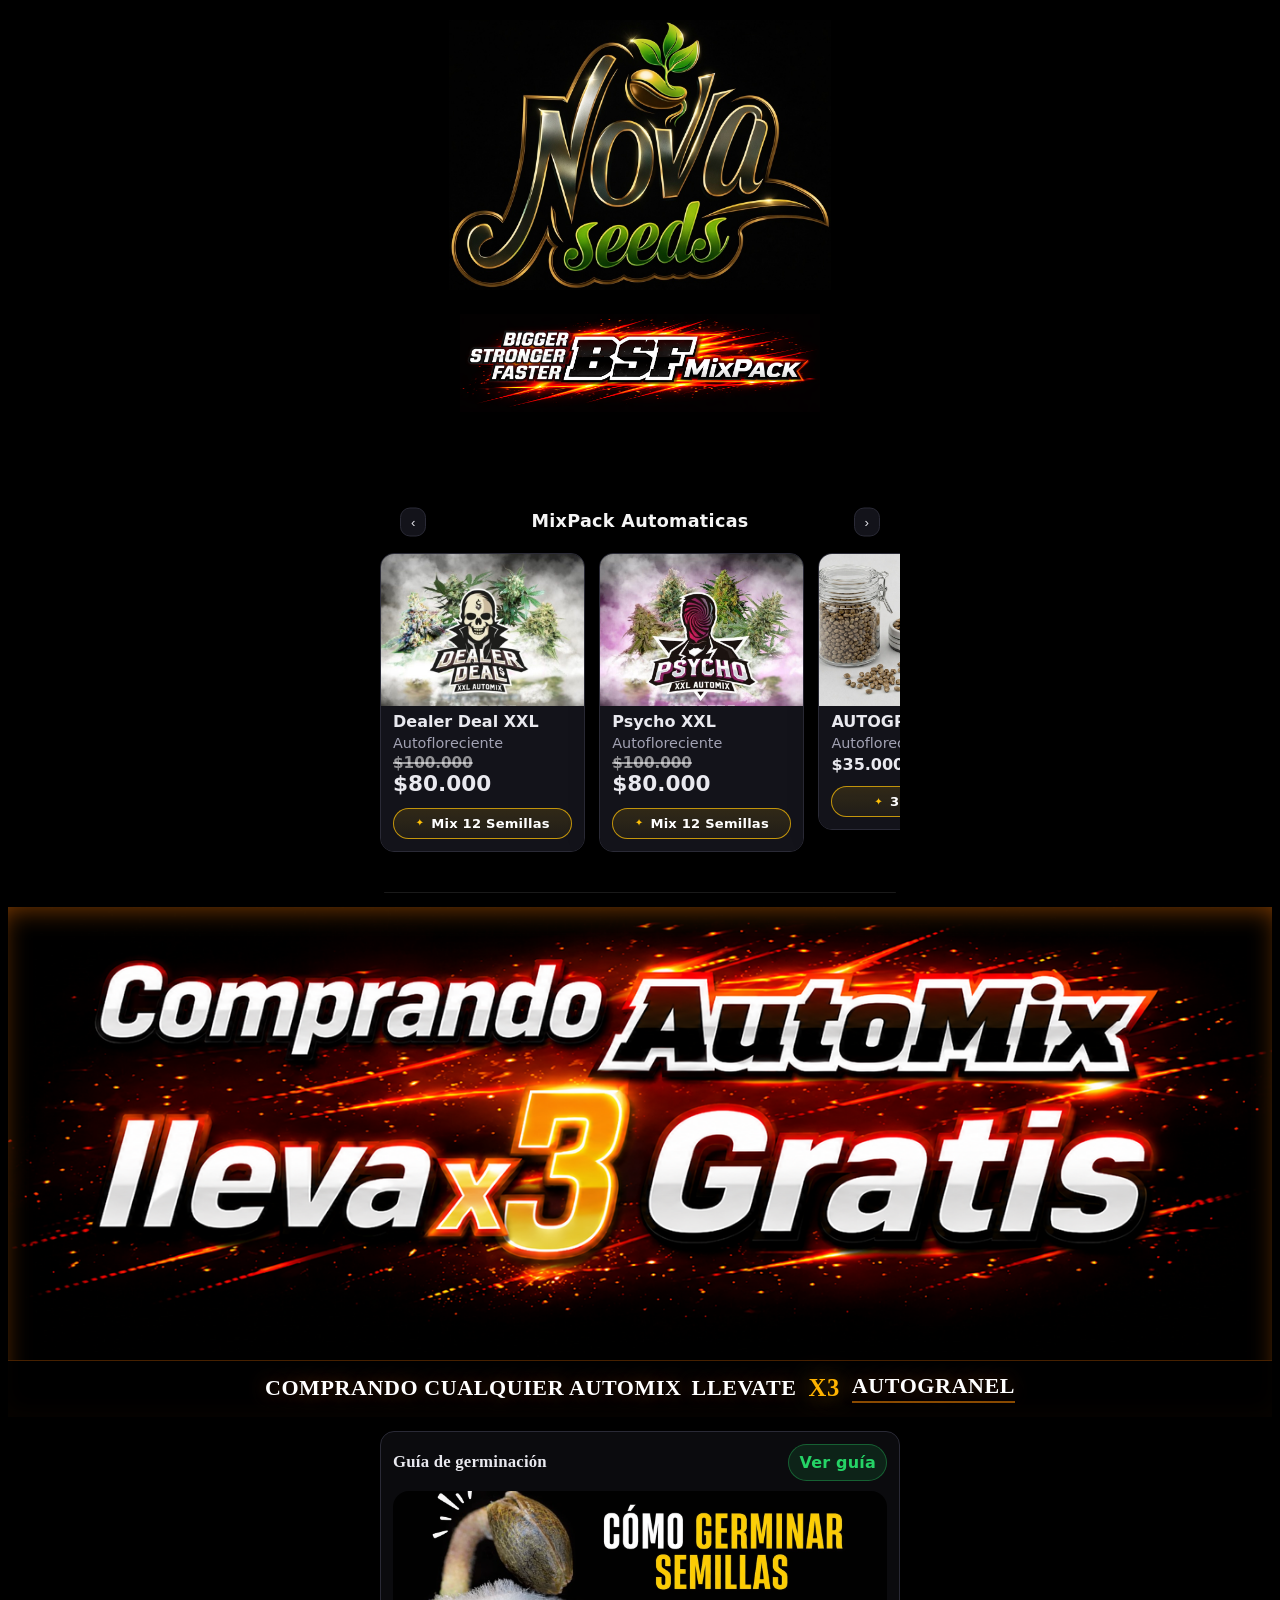
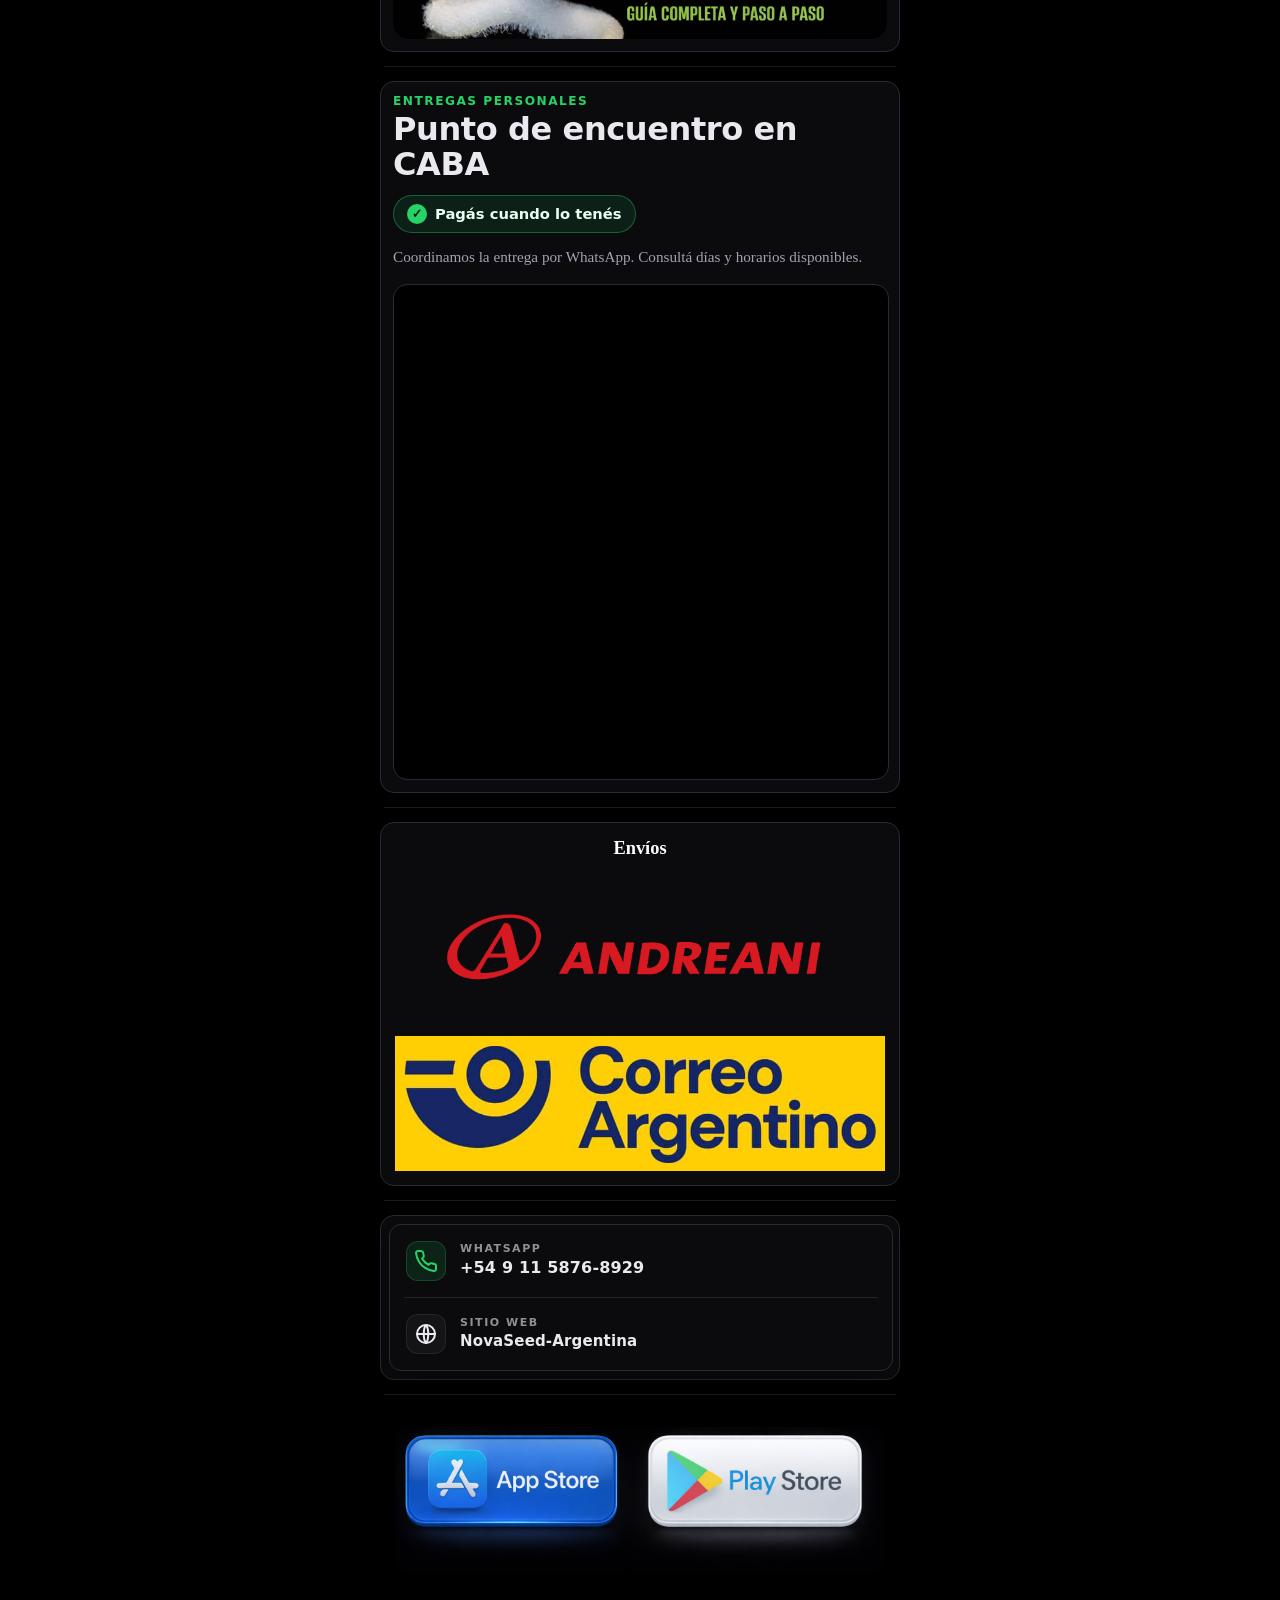
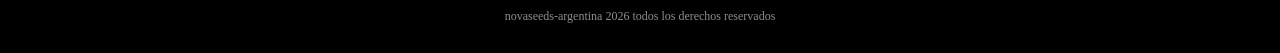
==== index.html @ 632ebd26 "Add files via upload" ====
<!DOCTYPE html>

<html lang="es">
<head>
<meta charset="utf-8"/>
<meta content="width=device-width,initial-scale=1,viewport-fit=cover" name="viewport"/>
<meta content="#000000" name="theme-color"/>
<meta content="Semillas de colección en blister. Variedades autoflorecientes. Consultas y pedidos por WhatsApp. Envíos a todo el país." name="description"/>
<title>NOVA Seeds - Semillas De Colección</title>
<link href="css/styles.css" rel="stylesheet"/>
<link as="image" fetchpriority="high" href="img/logo.png" rel="preload"/>
<link href="manifest.json" rel="manifest"/>
<link href="manifest.webmanifest" rel="manifest" media="(max-width:0px)"/>
<link href="img/icon-192.png" rel="apple-touch-icon"/>
<meta content="yes" name="apple-mobile-web-app-capable"/>
<meta content="yes" name="mobile-web-app-capable"/>
<meta content="black-translucent" name="apple-mobile-web-app-status-bar-style"/>
<meta content="NOVA Seeds" name="apple-mobile-web-app-title"/>
  <!-- Google tag (gtag.js) -->
  <script async src="https://www.googletagmanager.com/gtag/js?id=G-DBK2QSC1G7"></script>
  <script>
    window.dataLayer = window.dataLayer || [];
    function gtag(){dataLayer.push(arguments);}
    gtag('js', new Date());
    gtag('config', 'G-DBK2QSC1G7');
  </script>

<!-- Vista previa de enlace: ejemplo Open Graph -->
<meta property="og:type" content="website"/>
<meta property="og:title" content="NOVA Seeds - Blísteres de Colección | Banco BSF Seeds"/>
<meta property="og:description" content="Semillas de colección en blíster. Variedades autoflorecientes. Consultas y pedidos por WhatsApp."/>
<meta property="og:image" content="https://novaseeds-argentina.github.io/MixPack/img/what.jpg"/>
<meta property="og:image:width" content="1200"/>
<meta property="og:image:height" content="630"/>
<meta property="og:image:type" content="image/png"/>
<meta property="og:image:alt" content="Banner de ejemplo Open Graph"/>
</head>
<body class="theme-dark home-page">
<!-- Banner superior -->
<header class="site-header">
<div class="header-inner">
<img alt="Logo de NOVA Seeds" class="site-logo" decoding="async" fetchpriority="high" height="600" onerror="this.style.display='none'" src="img/logo.png" width="900"/>
<img alt="BSF MixPack" class="site-logo-secondary" decoding="async" loading="eager" onerror="this.style.display='none'" src="img/bsf-mixpack.png" width="360" height="145" style="width:92vw;max-width:360px;height:auto;display:block;margin:0 auto 10px;"/>
</div>
</header>
<main>
<section class="carousel-section theme-b" id="cuadro2">
<div class="section-head">
<h2 class="section-title-mobile">MixPack Automaticas</h2>
<div class="controls"><button aria-label="Anterior" id="prevBtn2">‹</button><button aria-label="Siguiente" id="nextBtn2">›</button></div>
</div>
<div aria-label="Carrusel de productos" class="carousel" id="carousel2"></div>
</section>

<div class="section-divider" role="separator" aria-hidden="true"></div>

	<!-- Promo (entre carrusel y guía) -->
	<section class="promo-strip" aria-label="Promoción AutoMix">
	  <img
	    class="promo-strip__img"
	    src="img/f1.png"
	    alt="Promoción AutoMix"
	    loading="lazy"
	    decoding="async"
	    width="1536"
	    height="384"/>
	  <div class="promo-strip__copy" aria-label="Detalle de promoción">
	    <span class="promo-strip__copy-text">Comprando cualquier AutoMix</span>
	    <span class="promo-strip__copy-text">llevate</span>
	    <span class="promo-strip__copy-x3">x3</span>
	    <span class="promo-strip__copy-auto">AUTOGRANEL</span>
	  </div>

	</section>


<section class="guide-section" id="guia">
  <div class="guide-head">
    <h3 class="guide-title">Guía de germinación</h3>
    <a class="guide-link" href="tutorial.html" aria-label="Abrir guía de germinación">Ver guía</a>
  </div>

  <div class="background-banner">
    <img alt="Guía de germinación" class="background-banner-img" decoding="async" loading="lazy" src="img/fondo-germinacion.png" width="1600" height="450"/>
</div>

  </section>

<div class="section-divider" role="separator" aria-hidden="true"></div>

<section class="delivery-section" id="entregas">
  <div class="delivery-head">
    <div class="delivery-titles">
      <span class="delivery-eyebrow">Entregas personales</span>
      <h3 class="delivery-title">Punto de encuentro en CABA</h3>
    </div>
  </div>

  <p class="delivery-benefit"><span aria-hidden="true">✓</span> Pagás cuando lo tenés</p>

  <p class="delivery-text">
    Coordinamos la entrega por WhatsApp. Consultá días y horarios disponibles.
  </p>

  <div class="delivery-map" aria-label="Mapa de la zona">
    <iframe
      class="delivery-map-frame"
      title="Mapa de la zona"
      loading="lazy"
      referrerpolicy="no-referrer-when-downgrade"
      src="https://www.google.com/maps?q=Almagro%2C%20Cdad.%20Aut%C3%B3noma%20de%20Buenos%20Aires&output=embed"></iframe>
  </div>
</section>

<div class="section-divider" role="separator" aria-hidden="true"></div>

<section class="shipping-section" id="envios">
  <h2 class="shipping-title">Envíos</h2>
  <img class="shipping-img" src="img/andreani.png" alt="Andreani" loading="lazy" decoding="async" width="1458" height="485"/>
  <img class="shipping-img" src="img/correo-argentino.jpg" alt="Correo Argentino - Envíos a todo el país" loading="lazy" decoding="async" width="803" height="221"/>
</section>

<div class="section-divider" role="separator" aria-hidden="true"></div>

<section class="contact-section" id="contacto" aria-label="Contacto">
  <div class="contact-card" role="list">
    <a class="contact-row contact-row--phone" role="listitem" href="https://wa.me/5491158768929" target="_blank" rel="noopener" aria-label="WhatsApp +54 9 11 5876-8929">
      <span class="contact-icon" aria-hidden="true">
        <svg viewBox="0 0 24 24" width="26" height="26" fill="none" xmlns="http://www.w3.org/2000/svg" aria-hidden="true">
          <path d="M22 16.9v3.1a2 2 0 0 1-2.18 2 19.8 19.8 0 0 1-8.63-3.07 19.5 19.5 0 0 1-6-6A19.8 19.8 0 0 1 2.02 4.2 2 2 0 0 1 4 2h3.1a2 2 0 0 1 2 1.72c.12.86.32 1.7.6 2.5a2 2 0 0 1-.45 2.11L8.1 9.48a15.8 15.8 0 0 0 6.42 6.42l1.15-1.15a2 2 0 0 1 2.11-.45c.8.28 1.64.48 2.5.6A2 2 0 0 1 22 16.9Z" stroke="currentColor" stroke-width="2" stroke-linecap="round" stroke-linejoin="round"/>
        </svg>
      </span>
      <span class="contact-copy"><span class="contact-label">WhatsApp</span><span class="contact-text">+54 9 11 5876-8929</span></span>
    </a>

    <div class="contact-divider" role="separator" aria-hidden="true"></div>

    <a class="contact-row" role="listitem" href="https://novaseeds-argentina.github.io/MixPack/" target="_blank" rel="noopener" aria-label="Sitio web NovaSeed-Argentina">
      <span class="contact-icon" aria-hidden="true">
        <svg viewBox="0 0 24 24" width="26" height="26" fill="none" xmlns="http://www.w3.org/2000/svg" aria-hidden="true">
          <circle cx="12" cy="12" r="9" stroke="currentColor" stroke-width="2"/>
          <path d="M3 12h18" stroke="currentColor" stroke-width="2" stroke-linecap="round"/>
          <path d="M12 3c3 3.5 3 14.5 0 18" stroke="currentColor" stroke-width="2" stroke-linecap="round"/>
          <path d="M12 3c-3 3.5-3 14.5 0 18" stroke="currentColor" stroke-width="2" stroke-linecap="round"/>
        </svg>
      </span>
      <span class="contact-copy contact-copy--web"><span class="contact-label">Sitio web</span><span class="contact-text">NovaSeed-Argentina</span></span>
    </a>

  </div>
</section>

<div class="section-divider" role="separator" aria-hidden="true"></div>

<section class="app-install-section" aria-label="Instalar app">
  <button class="app-toast app-install-btn" type="button" aria-label="Instalar NOVA Seeds">
    <img id="appInstallImg" src="./img/app2.png" alt="Instalar NOVA Seeds" loading="eager" decoding="async" fetchpriority="low" onerror="this.onerror=null;this.src='img/app2.png';">
  </button>
</section>

<footer class="site-footer" aria-label="Copyright">novaseeds-argentina 2026 todos los derechos reservados</footer>



</main>
<noscript><div style="padding:12px;color:#fff;background:#111;border:1px solid #222;border-radius:12px;margin:12px;">Para ver el catálogo completo, activá JavaScript en tu navegador.</div></noscript>
<!-- modal gallery -->
<div aria-hidden="true" class="lightbox" id="lightbox">
<div class="lb-inner">
<button aria-label="Cerrar" class="lb-close" id="lb-close">×</button>
<img alt="" id="lb-img" src=""/>
<div class="lb-thumbs" id="lb-thumbs"></div>
</div>
</div>
<!-- Modal: instrucciones de instalación (PWA) -->
<div class="install-modal" id="installModal" aria-hidden="true" role="dialog" aria-modal="true">
  <div class="install-modal__inner" role="document">
    <button class="install-modal__close" id="installModalClose" type="button" aria-label="Cerrar">×</button>
    <h4 class="install-modal__title">Instalar NOVA Seeds</h4>
    <div class="install-modal__body" id="installModalBody"></div>
  </div>
</div>

<script defer="" src="js/app.js"></script>
<script defer="" src="js/pwa.js"></script>
<!-- WhatsApp Floating Button -->
<div class="wa-stack" aria-label="Accesos rápidos">
<a aria-label="WhatsApp" class="wa-fab" href="https://wa.me/5491158768929?text=Hola%2C%20quisiera%20solicitar%20informaci%C3%B3n%20sobre%20sus%20productos%20y%20disponibilidad.%20%C2%A1Gracias%21" id="wa-fab" rel="noopener" target="_blank"></a>
</div>
</body>
</html>
---- css/styles.css ----
:root{
  --font-ui: system-ui, -apple-system, "Segoe UI", Roboto, Arial, sans-serif;
  --gap:14px;
  --card-mobile: min(44vw, 190px);
  --card-desktop:300px;
  --radius:14px;
  --surface:#0b0b0e;
  --surface-2:#13131a;
  --text:#e9e9ef;
  --muted:#a2a2b3;
  --border:#2a2a36;
  --shadow: 0 8px 28px rgba(0,0,0,0.35);
  /* accents */
  --accent-a:#22d3ee; /* cyan */
  --accent-b:#a78bfa; /* violet */
}

.theme-dark{ background:#000; color:var(--text); }

/* evita que una imagen grande fuerce ancho extra en móvil */
html, body{ max-width:100%; overflow-x:hidden; }

.site-header{ background:#000; }
.site-header .header-inner{ display:flex; flex-direction:column; gap:6px; align-items:center; justify-content:center; padding:6px 0 2px; }
.site-logo{ max-width:95vw; height:auto; max-height:120px; margin:2px auto 2px; display:block; }
.site-logo-secondary{
  width: 92vw;
  max-width: 360px;
  height: auto;
  max-height: 120px;
  object-fit: contain;
  margin: 0 auto 10px;
  display: block;
}

main{ max-width:520px; margin:0 auto; padding: 0; }

.carousel-section{ padding:10px 0 12px; border-top:1px solid var(--border); }
.section-head{ display:flex; align-items:center; justify-content:space-between; margin:0 6px 6px; }
.section-head h2{ font-size:1.1rem; font-weight:700; letter-spacing:.3px; margin:0; color:var(--text); }
.controls button{
  padding:6px 10px; border-radius:10px; border:1px solid var(--border); background:var(--surface-2);
  color:var(--text); cursor:pointer;
}
.controls button:hover{ filter:brightness(1.2); }

/* Distinct accents per carousel */
.theme-a .section-head h2{ color: var(--accent-a); }
.theme-b .section-head h2{ color: var(--accent-b); }
.theme-a .card{ border-color: color-mix(in srgb, var(--accent-a) 30%, var(--border)); }
.theme-b .card{ border-color: color-mix(in srgb, var(--accent-b) 30%, var(--border)); }

.carousel{
  display:flex; gap:var(--gap); overflow-x:auto; padding:12px 6px;
  scroll-snap-type:x mandatory; -webkit-overflow-scrolling:touch;
}
.carousel::-webkit-scrollbar{ height:6px; }
.carousel::-webkit-scrollbar-thumb{ background:var(--border); border-radius:999px; }

.carousel .card{
  flex:0 0 var(--card-mobile); max-width:var(--card-mobile);
  scroll-snap-align:start;
  background:var(--surface);
  border:1px solid var(--border);
  border-radius:var(--radius);
  box-shadow:var(--shadow);
  overflow:hidden;
  display:flex; flex-direction:column;
}
.card .hero{ background-size:cover; background-position:center; aspect-ratio:4/3; position: relative; }
.card .body{
  padding: 12px;
  padding-top: calc(6px + env(safe-area-inset-top, 0px));
  background: var(--surface-2);
  box-sizing: border-box;
  font-family: var(--font-ui);
  -webkit-font-smoothing: antialiased;
  -moz-osx-font-smoothing: grayscale;
  flex: 1 1 auto;           /* llena el alto cuando las cards se estiran en móvil */
  display: flex;
  flex-direction: column;
  gap: 4px;
}

.card h3{ margin:0; font-size:1rem; color:var(--text); }
.spec{ color:var(--muted); font-size:0.9rem; }
.price{ font-weight:800; color:var(--text); }

/* Auto Granel: doble título en una fila (sin especificaciones) */
.ag-title-row{
  display:flex;
  justify-content:center;
  align-items:center;
  gap: 10px;
  flex-wrap: wrap;
  text-align:center;
}
.ag-title-row .ag-title-main{ margin:0; }
.ag-title-row .ag-title-qty{ margin:0; color: var(--seeds-green, #90ee90); }

/* Texto descriptivo de Auto Granel en la ficha */
.auto-granel-ficha .ag-desc{
  margin: 10px 0 0 0;
  text-align: center;
  color: #eaeaea;
  font-size: 0.95rem;
  line-height: 1.35;
}
.auto-granel-ficha .ag-desc em{
  font-style: normal;
  opacity: 0.95;
}

/* lightbox minimal */
.lightbox{ position:fixed; inset:0; display:none; align-items:center; justify-content:center; background:rgba(0,0,0,0.7); z-index:9999; }
.lightbox.active{ display:flex; }
.lb-inner{ background:#0b0b0e; padding:12px; border:1px solid var(--border); border-radius:12px; max-width:95vw; max-height:90vh; display:flex; flex-direction:column; align-items:center; gap:8px; }
.lb-inner img{ max-width:90vw; max-height:70vh; object-fit:contain; border-radius:10px; }
.lb-thumbs{ display:flex; gap:6px; overflow:auto; padding:6px; }
.lb-thumbs img{ width:64px; height:64px; object-fit:cover; border-radius:8px; cursor:pointer; border:1px solid var(--border); }
.lb-close{ position:absolute; top:12px; right:12px; background:var(--surface-2); color:var(--text); border:1px solid var(--border); font-size:20px; padding:6px 10px; border-radius:10px; cursor:pointer; }

/* mobile */
@media(max-width:768px){
  :root{ --card-mobile: 70vw; }
}


/* v32 split-view panels */
#lightbox.active{
  position: fixed;
  inset: 0;
  background: rgba(0,0,0,0.92);
  overflow: hidden; /* panels scroll inside */
  padding: 14px 16px;
}
.lb-split{
  display: grid;
  grid-template-columns: 1fr 1fr;
  gap: 16px;
  height: calc(100vh - 28px);
  min-height: 320px;
}
.panel{
  background:#111; border:1px solid #222; border-radius:12px; box-shadow:0 2px 8px rgba(0,0,0,.25);
  display:flex; flex-direction:column; min-height:0; overflow:auto; -webkit-overflow-scrolling:touch;
}
.panel-visual #lb-img{ display:block; width:100%; height:auto; border-bottom:1px solid #222; }
.panel-visual #lb-thumbs{ display:flex; flex-wrap:nowrap; gap:8px; overflow-x:auto; padding:8px; background:#f4f4f4; border-top:1px solid #e2e2e2; }
.panel-visual #lb-thumbs img{ flex:0 0 auto; height:78px; width:auto; border-radius:6px; border:1px solid #d9d9d9; }

.panel-fichas{ padding:12px; gap:12px; }
.panel-fichas.is-hidden{ display:none !important; }
.lb-split.no-fichas{ grid-template-columns:1fr !important; }

.lb-fichas-multi{ display:flex; flex-direction:column; gap:12px; }
.lb-ficha-panel{ background:#0f0f0f; border:1px solid #242424; border-radius:12px; padding:14px; color:#eee; }
.lb-ficha-title{ margin:0 0 8px 0; font-size:1rem; font-weight:700; color:#90ee90; }
.ficha-grid{ display:grid; grid-template-columns:repeat(2,minmax(0,1fr)); gap:8px 16px; font-size:.95rem; line-height:1.35; }
.ficha-grid .notas{ grid-column:1 / -1; }
.ficha-grid b{ color:#ddd; display:block; margin-bottom:2px; }
.ficha-grid span{ color:#fafafa; display:block; }

@media (max-width: 900px){
  .lb-split{ grid-template-columns:1fr; height:auto; }
  #lightbox.active{ overflow-y:auto; }
  .panel{ min-height:auto; overflow:visible; }
}


/* v33: centrar, ajustar tamaños y evitar cortes */
#lightbox.active{
  display: flex;
  justify-content: center;
  align-items: flex-start;
  padding: 24px;
  overflow-y: auto;              /* permite scroll general si hace falta */
  -webkit-overflow-scrolling: touch;
}

.lb-split{
  width: min(1120px, 100%);      /* ancho límite para que no desborde */
  max-width: 1120px;
  height: calc(100vh - 96px);    /* cabe en viewport con padding */
  min-height: 420px;
  margin: 0 auto;                /* centrado horizontal */
  display: grid;
  grid-template-columns: 1fr 1fr;
  gap: 16px;
}

.panel{
  min-width: 0;                  /* evita overflow por contenido ancho */
  min-height: 0;                 /* habilita overflow dentro */
  display: flex;
  flex-direction: column;
  overflow: auto;
  -webkit-overflow-scrolling: touch;
}

/* Imagen contenida dentro del panel visual */
.panel-visual #lb-img{
  display: block;
  width: 100%;
  height: auto;
  max-height: 60vh;              /* evita que se corte por alto */
  object-fit: contain;
  border-bottom: 1px solid #222;
}

/* Miniaturas más compactas y dentro de ancho */
.panel-visual #lb-thumbs{
  display: flex;
  flex-wrap: nowrap;
  overflow-x: auto;
  gap: 8px;
  padding: 8px;
  background: #f4f4f4;
  border-top: 1px solid #e2e2e2;
}
.panel-visual #lb-thumbs img{
  flex: 0 0 auto;
  height: 64px;                  /* más pequeñas para caber */
  width: auto;
  border-radius: 6px;
  border: 1px solid #d9d9d9;
}

/* Panel fichas con scroll; tarjetas no exceden ancho */
.panel-fichas{
  padding: 12px;
  display: flex;
  flex-direction: column;
  gap: 12px;
  overflow: auto;
  word-break: break-word;
}
.lb-ficha-panel{
  background:#0f0f0f;
  border:1px solid #242424;
  border-radius:12px;
  padding:14px;
  color:#eee;
  box-shadow:0 2px 8px rgba(0,0,0,.25);
}

/* Responsive: apilar y usar scroll del lightbox */
@media (max-width: 900px){
  .lb-split{
    grid-template-columns: 1fr;
    width: 100%;
    max-width: none;
    height: auto;
  }
  #lightbox.active{
    overflow-y: auto;
  }
  .panel{
    max-height: none;
    overflow: visible;
  }
  .panel-visual #lb-img{
    max-height: 48vh;
  }
}


/* v36: Lightbox full-bleed (100% ancho y alto) */
#lightbox.active{
  padding: 0 !important;
  inset: 0;
  width: 100vw;
  height: 100vh;
  overflow: hidden; /* los paneles scrollean */
}

.lb-split{
  width: 100vw !important;
  max-width: none !important;
  height: 100vh !important;
  margin: 0 !important;
  gap: 0 !important;              /* sin gutter para tocar bordes laterales */
  grid-template-columns: 1fr 1fr; /* mantiene dos columnas */
}

.panel{
  border-radius: 0 !important;    /* que llegue al borde */
  min-height: 0;
  min-width: 0;
  overflow: auto;
  -webkit-overflow-scrolling: touch;
}

/* Imagen ajustada al alto disponible dentro del panel visual */
.panel-visual #lb-img{
  max-height: calc(100vh - 140px); /* espacio para thumbs y barras */
  object-fit: contain;
  width: 100%;
  height: auto;
}

/* Thumbs más compactas para caber siempre */
.panel-visual #lb-thumbs{
  gap: 6px;
  padding: 8px;
}
.panel-visual #lb-thumbs img{height:auto; max-width:100%;}

/* Mobile: sigue sin márgenes laterales */
@media (max-width: 900px){
  .lb-split{
    grid-template-columns: 1fr;
    height: 100vh !important;
  }
}


/* v37: Logo grande por altura y centrado */
:root{ --logo-vh: 28vh; }

header, .header{
  display: flex;
  justify-content: center;
  align-items: flex-start;
  gap: 0;
  margin-bottom: clamp(16px, calc(var(--logo-vh) * 0.35), 140px);
}

header img[src*="logo.png"], .header img[src*="logo.png"], img.logo, .site-logo img{
  display: block;
  height: clamp(120px, var(--logo-vh), 420px);
  width: auto;
  max-width: none !important;
}

/* Contenido principal separado del header por si hay otros contenedores */
main, .main, #main, .carousels, .carousels-wrap, .carousel-wrap{
  margin-top: clamp(12px, calc(var(--logo-vh) * 0.15), 64px);
}

@media (max-width: 640px){
  :root{ --logo-vh: 22vh; } /* un poco menos en móvil para no desbordar */
}


/* v38: fuerza de logo grande, evita límites antiguos */
.site-header .site-logo,
header .site-logo,
img.site-logo,
.site-logo[src*="logo.png"]{
  height: clamp(160px, 30vh, 520px) !important;
  width: auto !important;
  max-height: none !important;
  max-width: 95vw !important;
  display: block;
  margin: 6px auto 18px !important;
}
/* separar los carruseles según el alto real del logo */
main, .main, #main, .carousels, .carousels-wrap, .carousel-wrap{
  margin-top: clamp(16px, 6vh, 80px);
}


/* v39: card image constraints so cards don't blow up */
.carousel .card img{
  display:block;
  width:100%;
  height:auto;
  object-fit: cover;
}


/* v40: Scroll único del lightbox (todo el contenido scrollea junto) */
#lightbox.active{
  position: fixed;
  inset: 0;
  width: 100vw;
  height: 100vh;
  overflow-y: auto !important;           /* un solo scroll vertical */
  overflow-x: hidden;
  padding: 0;                             /* full-bleed por pedido previo */
  -webkit-overflow-scrolling: touch;
}

/* El contenedor ya no fuerza altura de viewport */
.lb-split{
  width: 100vw;
  max-width: none;
  height: auto !important;               /* sin 100vh */
  min-height: 0 !important;
  margin: 0;
  display: grid;
  grid-template-columns: 1fr 1fr;
  gap: 16px;                             /* dejamos un gutter razonable */
  padding: 16px;                         /* respiración interna */
}

/* Los paneles no tienen scroll propio */
.panel{
  min-height: 0;
  overflow: visible !important;          /* el scroll vive en #lightbox */
}

/* Imagen sin tope de alto para que no se corte; que se adapte al ancho */
.panel-visual #lb-img{
  width: 100%;
  height: auto;
  max-height: none !important;
  object-fit: contain;
  border-bottom: 1px solid #222;
}

/* Thumbs pueden seguir con scroll horizontal propio si exceden */
.panel-visual #lb-thumbs{
  display: flex;
  flex-wrap: nowrap;
  overflow-x: auto;
  gap: 8px;
  padding: 8px 8px 4px;
  background: #f4f4f4;
  border-top: 1px solid #e2e2e2;
}
.panel-visual #lb-thumbs img{
  flex: 0 0 auto;
  height: 64px;
  width: auto;
  border-radius: 6px;
  border: 1px solid #d9d9d9;
}

/* Responsive: apilar en móvil, sigue un solo scroll vertical */
@media (max-width: 900px){
  .lb-split{ grid-template-columns: 1fr; gap: 12px; padding: 12px; }
}


/* v41: eliminar círculo/loader del lightbox y cualquier pseudo-elemento */
#lightbox::before,
#lightbox::after{
  content: none !important;
  display: none !important;
  width: 0 !important;
  height: 0 !important;
  border: 0 !important;
  box-shadow: none !important;
  background: none !important;
}

/* Evitar halos/contornos circulares por focus dentro del lightbox */
#lightbox *:focus{
  outline: none !important;
  box-shadow: none !important;
}

/* Si existieran puntos de navegación circulares antiguos, ocultarlos */
.lb-dots,
.lb-dots button{ display: none !important; }


/* v42: eliminación estricta de círculos/pseudo-elementos del lightbox */
.lightbox::before,
.lightbox::after,
.lb-inner::before,
.lb-inner::after,
#lightbox::before,
#lightbox::after{
  content: none !important;
  display: none !important;
  width: 0 !important;
  height: 0 !important;
  border: 0 !important;
  background: none !important;
  box-shadow: none !important;
  mask: none !important;
  -webkit-mask: none !important;
}

/* Ocultar posibles elementos circulares residuales (loaders, dots) */
#lightbox .loader,
#lightbox .spinner,
#lightbox .dot,
#lightbox .dots,
#lightbox [class*="loader"],
#lightbox [class*="spinner"],
#lightbox [class*="dot"]{
  display: none !important;
  visibility: hidden !important;
  opacity: 0 !important;
}

/* Neutralizar un botón de cierre circular si existe */
#lightbox .lb-close,
.lightbox .lb-close{
  background: transparent !important;
  border: 0 !important;
  border-radius: 0 !important;
  box-shadow: none !important;
}

/* Asegurar que no haya bordes circulares en contenedores base */
.lightbox, #lightbox, .lb-inner{
  border-radius: 0 !important;
}


/* v43: sin nada en los bordes: sin gaps, sin padding, sin bordes ni sombras */
#lightbox.active{
  padding: 0 !important;
  margin: 0 !important;
  outline: none !important;
  box-shadow: none !important;
}

.lb-split{
  gap: 0 !important;
  padding: 0 !important;
  margin: 0 !important;
}

.panel, .panel-visual, .panel-fichas, .lb-ficha-panel{
  border: 0 !important;
  border-radius: 0 !important;
  box-shadow: none !important;
}

#lightbox .lb-close,
#lightbox [class*="close"]{
  display: none !important;
  visibility: hidden !important;
  width: 0 !important;
  height: 0 !important;
}

/* Thumbs pegadas al borde también */
.panel-visual #lb-thumbs{
  padding: 0 !important;
  border-top: 0 !important;
  background: #f4f4f4; /* opcional: quitar si no querés color */
}

/* Evitar cualquier outline residual */
#lightbox *, #lightbox *::before, #lightbox *::after{
  outline: none !important;
  box-shadow: none !important;
}


/* v44: eliminar overlay/control izquierdo (prev) del lightbox */
#lightbox .lb-prev,
#lightbox .prev,
#lightbox .nav-prev,
#lightbox .nav-left,
#lightbox .lb-left,
#lightbox [class*="prev"],
#lightbox [class*="left-nav"]{
  display: none !important;
  visibility: hidden !important;
  opacity: 0 !important;
  pointer-events: none !important;
  width: 0 !important;
  height: 0 !important;
  background: transparent !important;
  border: 0 !important;
  box-shadow: none !important;
}

/* Si el elemento es un <a> o <button> absoluto pegado a la izquierda, neutralizarlo */
#lightbox a, #lightbox button{
  outline: none !important;
}
#lightbox a[aria-label="Previous"],
#lightbox button[aria-label="Previous"]{
  display: none !important;
}

/* Asegurar que no aparezca ningún pseudo-elemento en la esquina */
#lightbox *::before, #lightbox *::after{
  box-shadow: none !important;
  border: 0 !important;
}


/* v45: eliminar el cuadradito de la esquina neutralizando .lb-inner */
.lb-inner{
  background: transparent !important;
  border: 0 !important;
  padding: 0 !important;
  box-shadow: none !important;
}

/* Asegurar que la X esté visible */
#lb-close.lb-close{
  position: absolute;
  top: 18px;
  right: 18px;
  display: inline-block !important;
  visibility: visible !important;
  opacity: 1 !important;
  z-index: 9999;
  background: rgba(0,0,0,0.6);
  color: #fff;
  border: 1px solid #222;
  border-radius: 15px;
  padding: 6px 10px;
  line-height: 1;
  font-size: 30px;
  cursor: pointer;
}


/* v46: close button visible y único */
#lb-close.lb-close{
  position: fixed;        /* fijo respecto a la ventana del lightbox */
  top: 21px
  right: 21px
  width: 108px
  height: 108px
  display: inline-flex !important;
  align-items: center;
  justify-content: center;
  font-size: 42px
  line-height: 1;
  color: #fff;
  background: rgba(0,0,0,0.75);
  border: 1px solid #222;
  border-radius: 18px
  cursor: pointer;
  z-index: 10000;
}
#lb-close.lb-close:hover{ background: rgba(0,0,0,0.9); }

/* No ocultar #lb-close aunque existan reglas anteriores */
#lightbox #lb-close.lb-close{ display: inline-flex !important; visibility: visible !important; opacity: 1 !important; }

/* Ocultar otros candidatos a "close" para evitar confusión, pero NO #lb-close */
#lightbox [class*="close"]:not(.lb-close),
#lightbox [id*="close"]:not(#lb-close){
  display: none !important;
  visibility: hidden !important;
  opacity: 0 !important;
}


/* v-car2.5: mostrar 2.5 tarjetas en cada carrusel (desktop) */
.carousel, .carrusel, .carousel-wrap, .cards-track{
  scroll-snap-type: x mandatory;
}

.carousel .card, .carrusel .card, .carousel .tarjeta, .carrusel .tarjeta{
  flex: 0 0 calc(100% / 2.5);
  max-width: calc(100% / 2.5);
  scroll-snap-align: start;
}

/* Mantener experiencia en móvil si ya estaba: 1.2–1.5 tarjetas */
@media (max-width: 900px){
  .carousel .card, .carrusel .card, .carousel .tarjeta, .carrusel .tarjeta{
    flex-basis: calc(100% / 1.3);
    max-width: calc(100% / 1.3);
  }
}


/* v-car2.5-v2: forzar 2.5 tarjetas también en smartphone */
.carousel{
  display: flex !important;
  overflow-x: auto !important;
  scroll-snap-type: x mandatory;
  -webkit-overflow-scrolling: touch;
}
.carousel .card, .carrusel .card, .carousel .tarjeta, .carrusel .tarjeta{
  flex: 0 0 40% !important;     /* 100% / 2.5 */
  max-width: 40% !important;
  scroll-snap-align: start;
}

/* opcional: si existe gap muy grande, reduce en móvil para que se aprecie el .5 */
@media (max-width: 900px){
  .carousel{ gap: 8px; padding-inline: 8px; }
}


/* v3: Botón Cerrar con imagen personalizada */
#lb-close,
#lightbox #lb-close{
  position: fixed;
  top: 21px
  right: 21px
  width: 108px
  height: 108px
  display: inline-block;
  background: transparent url("../img/Atras.png") center center / contain no-repeat !important;
  border: 0 !important;
  border-radius: 50% !important;
  cursor: pointer;
  z-index: 10000;
  /* ocultar cualquier texto interno sin romper accesibilidad */
  color: transparent !important;
  text-indent: -9999px;
  overflow: hidden;
}
#lb-close:hover{ filter: brightness(1.05); transform: scale(1.02); transition: transform .12s ease; }
#lb-close:active{ transform: scale(0.98); }


/* v4: tamaño móvil un poco más pequeño para no tapar contenido */
@media (max-width: 480px){
  #lb-close{ width: 90px height: 90px }
}


/* v5: Títulos de sección con acento de marca */
:root{
  /* Ajusta este color para coordinar con tu logo.png */
  --brand-accent: #90ee90;
  --brand-ink: #c8ffd1;
}
.section-title.brand{
  margin: 10px 0 14px 0;
  font-weight: 800;
  line-height: 1.1;
  color: var(--brand-accent);
  text-align: center;
  padding: 0 10px;
}

/* Título mobile-first, simple y legible */
.section-title--split{
  display: flex;
  flex-direction: column;
  align-items: center;
  gap: 2px;
  letter-spacing: normal;
  text-transform: none;
}

.section-title--split .title-kicker{
  font-size: clamp(11px, 3.3vw, 13px);
  letter-spacing: .14em;
  text-transform: uppercase;
  opacity: .85;
}

.section-title--split .title-main{
  font-size: clamp(18px, 6vw, 24px);
  font-weight: 900;
  line-height: 1.05;
  letter-spacing: 0;
  text-transform: none;
}


/* barra de acento */
.section-title.brand::after{
  content: "";
  position: absolute;
  left: 14px;
  bottom: -8px;
  width: 120px;
  height: 4px;
  background: linear-gradient(90deg, var(--brand-accent), transparent 85%);
  border-radius: 2px;
}

/* punto de acento tipo "logo-dot" */
.section-title.brand::before{
  content: "";
  position: absolute;
  left: 0;
  top: .2em;
  width: 10px;
  height: 10px;
  border-radius: 50%;
  background: var(--brand-accent);
  box-shadow: 0 0 8px var(--brand-ink);
}

/* modo oscuro base */
body{ color: #eee; background: #1a1a1a; }


/* v6: colores sincronizados con 'Seeds' del logo */
:root{
  --seeds-green: #518c0b;
  --seeds-yellow: #ccc523;
  --seeds-glow: #ccc52333;
}
.section-title.brand{
  margin: 10px 0 14px 0;
  font-weight: 800;
  line-height: 1.1;
  color: var(--brand-accent);
  text-align: center;
  padding: 0 10px;
}

/* Título mobile-first, simple y legible */
.section-title--split{
  display: flex;
  flex-direction: column;
  align-items: center;
  gap: 2px;
  letter-spacing: normal;
  text-transform: none;
}

.section-title--split .title-kicker{
  font-size: clamp(11px, 3.3vw, 13px);
  letter-spacing: .14em;
  text-transform: uppercase;
  opacity: .85;
}

.section-title--split .title-main{
  font-size: clamp(18px, 6vw, 24px);
  font-weight: 900;
  line-height: 1.05;
  letter-spacing: 0;
  text-transform: none;
}

.section-title.brand::before{
  background: var(--seeds-yellow) !important;
  box-shadow: 0 0 10px var(--seeds-glow);
}
.section-title.brand::after{
  background: linear-gradient(90deg, var(--seeds-yellow), transparent 85%) !important;
}


/* vTITLES-REFINE: borde amarillo más sutil en títulos de secciones */
.section-title.brand{
  margin: 10px 0 14px 0;
  font-weight: 800;
  line-height: 1.1;
  color: var(--brand-accent);
  text-align: center;
  padding: 0 10px;
}

/* Título mobile-first, simple y legible */
.section-title--split{
  display: flex;
  flex-direction: column;
  align-items: center;
  gap: 2px;
  letter-spacing: normal;
  text-transform: none;
}

.section-title--split .title-kicker{
  font-size: clamp(11px, 3.3vw, 13px);
  letter-spacing: .14em;
  text-transform: uppercase;
  opacity: .85;
}

.section-title--split .title-main{
  font-size: clamp(18px, 6vw, 24px);
  font-weight: 900;
  line-height: 1.05;
  letter-spacing: 0;
  text-transform: none;
}



/* v-close-xl-only: aumentar tamaño del botón Cerrar sin tocar nada más */
#lightbox #lb-close, #lb-close.lb-close{
  width: 120px !important;
  height: 120px !important;
  background-size: contain !important;
}
@media (max-width: 480px){
  #lightbox #lb-close, #lb-close.lb-close{
    width: 88px !important;
    height: 88px !important;
  }
}


/* v-close-mid-only: tamaño intermedio del botón Cerrar */
#lightbox #lb-close, #lb-close.lb-close{
  width: 96px !important;
  height: 96px !important;
  background-size: contain !important;
}
@media (max-width: 480px){
  #lightbox #lb-close, #lb-close.lb-close{
    width: 74px !important;
    height: 74px !important;
  }
}


/* v-close-slightly-smaller: un poco más chico */
#lightbox #lb-close, #lb-close.lb-close{
  width: 84px !important;
  height: 84px !important;
  background-size: contain !important;
}
@media (max-width: 480px){
  #lightbox #lb-close, #lb-close.lb-close{
    width: 64px !important;
    height: 64px !important;
  }
}


/* v-close-30-less: 30% más chico */
#lightbox #lb-close, #lb-close.lb-close{
  width: 59px !important;
  height: 59px !important;
}
@media (max-width: 480px){
  #lightbox #lb-close, #lb-close.lb-close{
    width: 45px !important;
    height: 45px !important;
  }
}


/* WhatsApp Floating Button */
.wa-fab{
  position: fixed;
  right: 18px;
  bottom: 18px;
  width: 64px;
  height: 64px;
  border-radius: 50%;
  background: #25D366;
  color: #fff;
  display: inline-flex;
  align-items: center;
  justify-content: center;
  box-shadow: 0 4px 12px rgba(0,0,0,.25);
  z-index: 10050;
  text-decoration: none;
  transition: transform 120ms ease, box-shadow 120ms ease;
}
.wa-fab:hover{ transform: scale(1.05); box-shadow: 0 6px 16px rgba(0,0,0,.3); }
.wa-fab:active{ transform: scale(0.98); }
.wa-fab svg{ display:block; color:#fff; }
@media (max-width: 480px){
  .wa-fab{ width:56px; height:56px; right:14px; bottom:14px; }
  .wa-fab svg{ width:28px; height:28px; }
}


/* vWA-2: usar png local como icono del FAB de WhatsApp */
.wa-fab{
  background-color: #25D366 !important;
  background-image: url("../img/whatsapp-icon.png") !important;
  background-repeat: no-repeat !important;
  background-position: center !important;
  background-size: 62% !important;
}
@media (max-width: 480px){
  .wa-fab{ background-size: 60% !important; }
}


/* vWA-3: quitar círculo verde; dejar solo el icono PNG */
.wa-fab{
  background: none !important;
  background-image: url("../img/whatsapp-icon.png") !important;
  background-repeat: no-repeat !important;
  background-position: center !important;
  background-size: contain !important;
  box-shadow: none !important;
}
.wa-fab:hover{ box-shadow: none !important; transform: scale(1.03); }
@media (max-width: 480px){
  .wa-fab{ background-size: contain !important; }
}


/* vWA-4: ícono WhatsApp 30% más pequeño */
.wa-fab{
  background-size: 70% 70% !important; /* antes 'contain' */
}
@media (max-width: 480px){
  .wa-fab{ background-size: 70% 70% !important; }
}

/* vDealer-Details styles (scoped) */
.dealer-only .dealer-details-grid{
  display: grid;
  grid-template-columns: repeat(2, minmax(0,1fr));
  gap: 10px 18px;
}
.dealer-only .dd-item{
  display: grid;
  grid-template-columns: auto 1fr;
  align-items: start;
  gap: 8px;
}
.dealer-only .dd-label{ color:#ddd; font-weight:700; }
.dealer-only .dd-value{ color:#fafafa; }
@media (max-width: 900px){
  .dealer-only .dealer-details-grid{ grid-template-columns: 1fr; }
}


/* vDealer-Details v2: solo estilo para diferenciar etiqueta vs valor */
.dealer-only .dealer-details-grid{
  gap: 12px 20px; /* separa tarjetas dentro de la grilla 2-col */
}

.dealer-only .dd-item{
  display: grid;
  grid-template-columns: 150px 1fr; /* columna fija para etiqueta */
  align-items: start;
  gap: 8px;
  padding: 10px 12px;
  background: #121212;
  border: 1px solid #202020;
  border-radius: 10px;
}

.dealer-only .dd-label{
  color: #a9f5b0;       /* etiqueta con tono distinto */
  font-weight: 800;
  text-transform: uppercase;
  font-size: .86rem;
  letter-spacing: .04em;
  align-self: center;
  background: rgba(144,238,144,.12);
  border: 1px solid rgba(144,238,144,.25);
  border-radius: 8px;
  padding: 4px 8px;
}
.dealer-only .dd-label::after{
  content: ":";
  margin-left: 6px;
  color: #bbb;
  font-weight: 600;
}

.dealer-only .dd-value{
  color: #eeeeee;
  font-weight: 600;
  font-size: .98rem;
  line-height: 1.35;
  word-break: break-word;
}

/* Responsive: en móvil, apilar etiqueta y valor para legibilidad */
@media (max-width: 900px){
  .dealer-only .dd-item{
    grid-template-columns: 1fr;
  }
  .dealer-only .dd-label{
    justify-self: start;
    margin-bottom: 2px;
  }
}


/* vDealer-Details v3: cada ficha en su propio cuadro con título; grid 2 columnas dentro */
.dealer-only.lb-ficha-panel{
  margin: 16px 0 18px 0;
  padding: 16px 18px;
  background: #0f0f0f;
  border: 1px solid #242424;
  border-radius: 14px;
  box-shadow: 0 6px 18px rgba(0,0,0,.28);
}
.dealer-only .lb-ficha-title{
  margin: 0 0 12px 0;
  font-weight: 800;
  font-size: 1.08rem;
  color: var(--seeds-green, #90ee90);
  border-bottom: 1px solid #1c1c1c;
  padding-bottom: 8px;
}

/* Etiquetas y valores en 2 columnas simétricas dentro del cuadro */
.dealer-only .dealer-details-grid{
  display: grid;
  grid-template-columns: 1fr 1fr;
  gap: 10px 24px;
}

/* Los items dejan de tener caja propia: solo filas limpias */
.dealer-only .dd-item{
  display: contents; /* mantiene el layout de dos columnas por fila */
}

.dealer-only .dd-label{
  color: #bfe9c2;
  font-weight: 700;
  font-size: .95rem;
  text-transform: none;
  letter-spacing: .01em;
  align-self: center;
}
.dealer-only .dd-label::after{ content: ":"; margin-left: 6px; color: #9aa3a5; }

.dealer-only .dd-value{
  color: #eeeeee;
  font-weight: 600;
  font-size: .98rem;
  line-height: 1.35;
  word-break: break-word;
}

/* Responsive: en móvil, la grilla pasa a 1 columna */
@media (max-width: 900px){
  .dealer-only .dealer-details-grid{ grid-template-columns: 1fr; gap: 8px 12px; }
  .dealer-only .dd-label::after{ margin-left: 5px; }
}


/* vDealer-Details v4: 2 columnas equilibradas dentro de cada ficha, sin amontonarse */
.dealer-only .dealer-details-grid{
  display: grid;
  grid-template-columns: repeat(2, minmax(0, 1fr)); /* dos columnas de pares */
  gap: 14px 24px;                                   /* aire vertical y horizontal */
  align-items: start;
}

/* Cada par ocupa una de las dos columnas y alinea etiqueta/valor dentro */
.dealer-only .dd-item{
  display: grid !important;                         /* anula display:contents previo */
  grid-template-columns: max-content 1fr;
  column-gap: 10px;
  row-gap: 4px;
  padding: 4px 0;
  border-bottom: 1px solid #1b1b1b;
}
.dealer-only .dd-item:nth-child(odd){ padding-right: 8px; }
.dealer-only .dd-item:nth-child(even){ padding-left: 8px; }
.dealer-only .dd-item:last-child{ border-bottom: none; }

/* Etiqueta y valor más legibles, sin cajas extra */
.dealer-only .dd-label{
  color: #cfead2;
  font-weight: 700;
  font-size: .95rem;
  text-transform: none;
  letter-spacing: .01em;
  white-space: nowrap;
}
.dealer-only .dd-label::after{
  content: ":";
  margin-left: 6px;
  color: #9aa3a5;
  font-weight: 600;
}
.dealer-only .dd-value{
  color: #f1f1f1;
  font-weight: 600;
  font-size: .98rem;
  line-height: 1.4;
  word-break: break-word;
}

/* Responsive: una sola columna en móvil para no apilar demasiado estrecho */
@media (max-width: 900px){
  .dealer-only .dealer-details-grid{ grid-template-columns: 1fr; gap: 12px; }
  .dealer-only .dd-item{ padding: 6px 0; }
}


/* vDealer-Details v5: etiquetas sin formato, más chicas; 2 columnas homogéneas; fondo gris oscuro */
.dealer-only.lb-ficha-panel{
  background: #1c1c1c !important;
  border: 1px solid #2a2a2a !important;
  border-radius: 14px;
  box-shadow: 0 6px 18px rgba(0,0,0,.35);
  padding: 16px 18px;
  margin: 16px 0 18px 0;
}
.dealer-only .lb-ficha-title{
  margin: 0 0 12px 0;
  padding-bottom: 8px;
  border-bottom: 1px solid #262626;
}

/* Dos columnas de pares dentro de la ficha, con buen aire */
.dealer-only .dealer-details-grid{
  display: grid;
  grid-template-columns: repeat(2, minmax(0,1fr));
  gap: 16px 24px;
  align-items: start;
}

/* Cada par en bloque, etiqueta y valor en línea (no separados) */
.dealer-only .dd-item{
  display: block !important;
  padding: 2px 0;
  border-bottom: 0;
}
.dealer-only .dd-label{
  display: inline;
  font-weight: 600;
  font-size: .88rem;
  color: #d0d0d0;
  text-transform: none;
  letter-spacing: 0;
}
.dealer-only .dd-label::after{ content: none !important; }
.dealer-only .dd-value{
  display: inline;
  margin-left: 6px;
  color: #e6e6e6;
  font-weight: 600;
  font-size: .94rem;
  line-height: 1.4;
  word-break: break-word;
}

/* Móvil: una columna para no amontonar */
@media (max-width: 900px){
  .dealer-only .dealer-details-grid{ grid-template-columns: 1fr; gap: 12px; }
}


/* vDealer-Details v6: pares en 2 columnas dentro de cada ficha (solo Dealer) */
.dealer-only .dealer-details-grid2{
  display: grid;
  grid-template-columns: repeat(2, minmax(0,1fr));
  gap: 14px 24px;
  align-items: start;
}
.dealer-only .dd-pair{
  display: grid;
  grid-template-columns: max-content 8px 1fr; /* etiqueta : valor */
  align-items: baseline;
}
.dealer-only .dd-label{
  color: #d0d0d0;
  font-weight: 600;
  font-size: .92rem;
}
.dealer-only .dd-sep{ color: #9aa3a5; }
.dealer-only .dd-value{
  color: #f1f1f1;
  font-weight: 600;
  font-size: .98rem;
  line-height: 1.35;
  word-break: break-word;
}
@media (max-width: 900px){
  .dealer-only .dealer-details-grid2{ grid-template-columns: 1fr; gap: 12px; }
}


/* v7: 2 columnas también en smartphone y etiqueta compacta */
.dealer-only .dd-label{
  background: none !important;
  border: 0 !important;
  padding: 0 !important;
  font-size: .88rem !important;
  font-weight: 600 !important;
  color: #d2d2d2 !important;
}
.dealer-only .dd-value{
  font-size: .94rem !important;
}
/* Mantener 2 columnas en móvil */
@media (max-width: 900px){
  .dealer-only .dealer-details-grid2{
    grid-template-columns: 1fr 1fr !important;
    gap: 12px 16px !important;
  }
}
@media (max-width: 480px){
  .dealer-only .dd-label{ font-size: .84rem !important; }
  .dealer-only .dd-value{ font-size: .9rem !important; }
}


/* v8: Compactar fuentes y espaciados SOLO en .dealer-only para que 2 columnas respiren en móvil */
.dealer-only .lb-ficha-panel{ padding: 14px 16px; }

/* Desktop: ajustes leves */
.dealer-only .dealer-details-grid2{ gap: 12px 20px; }
.dealer-only .dd-label{ font-size: .9rem; }
.dealer-only .dd-value{ font-size: .96rem; line-height: 1.32; }

/* <=900px: mantener 2 columnas pero con respiración y textos más chicos */
@media (max-width: 900px){
  .dealer-only .dealer-details-grid2{
    grid-template-columns: 1fr 1fr !important;
    gap: 10px 14px !important;
  }
  .dealer-only .lb-ficha-panel{ padding: 12px 14px; }
  .dealer-only .dd-label{ font-size: .84rem !important; }
  .dealer-only .dd-value{ font-size: .9rem !important; line-height: 1.28; }
  .dealer-only .dd-pair{
    grid-template-columns: minmax(84px, 42%) 6px 1fr;
  }
}

/* <=600px: más compacto aún para evitar amontonamiento */
@media (max-width: 600px){
  .dealer-only .dealer-details-grid2{
    grid-template-columns: 1fr 1fr !important;
    column-gap: 12px !important;
    row-gap: 8px !important;
  }
  .dealer-only .lb-ficha-panel{ padding: 10px 12px; }
  .dealer-only .dd-label{ font-size: .8rem !important; letter-spacing: 0; }
  .dealer-only .dd-value{ font-size: .86rem !important; line-height: 1.24; }
  .dealer-only .dd-pair{
    grid-template-columns: minmax(78px, 44%) 6px 1fr;
  }
}

/* <=400px: últimas reducciones controladas */
@media (max-width: 400px){
  .dealer-only .lb-ficha-panel{ padding: 9px 10px; }
  .dealer-only .dd-label{ font-size: .76rem !important; }
  .dealer-only .dd-value{ font-size: .82rem !important; line-height: 1.22; }
  .dealer-only .dd-pair{
    grid-template-columns: minmax(72px, 46%) 6px 1fr;
  }
}

/* Evitar cortes feos y permitir quiebres sanos en palabras largas */
.dealer-only .dd-label, .dealer-only .dd-value{
  word-break: break-word;
  overflow-wrap: anywhere;
  hyphens: auto;
}


/* v9: armonía tipográfica y respiración sin perder 2 columnas (solo Dealer) */
.dealer-only .lb-ficha-panel{
  padding: 12px 14px;
  border-radius: 12px;
}

/* títulos un poco más contenidos */
.dealer-only .lb-ficha-title{
  margin: 0 0 8px 0;
  font-size: 1rem;
  font-weight: 800;
  letter-spacing: .01em;
  padding-bottom: 6px;
}

/* grid 2×N con aire equilibrado */
.dealer-only .dealer-details-grid2{
  gap: 10px 14px;
}

/* cada par más fino y alineado; separadores mínimos */
.dealer-only .dd-pair{
  grid-template-columns: minmax(72px, 44%) 4px 1fr;
  margin: 2px 0;
}

/* etiqueta y valor más chicos y regulares */
.dealer-only .dd-label{
  font-size: clamp(.72rem, 1.8vw, .86rem) !important;
  font-weight: 600 !important;
  color: #d4d6d7 !important;
  letter-spacing: 0;
  line-height: 1.18;
  white-space: nowrap;
}
.dealer-only .dd-sep{ color:#9aa3a5; }
.dealer-only .dd-value{
  font-size: clamp(.78rem, 2.0vw, .92rem) !important;
  font-weight: 600 !important;
  color: #f0f0f0 !important;
  line-height: 1.22;
  word-break: break-word;
  overflow-wrap: anywhere;
}

/* breakpoints: ajustar proporciones para que no se amontone */
@media (max-width: 900px){
  .dealer-only .lb-ficha-panel{ padding: 10px 12px; }
  .dealer-only .dealer-details-grid2{ gap: 10px 12px; }
  .dealer-only .dd-pair{ grid-template-columns: minmax(68px, 46%) 4px 1fr; }
}
@media (max-width: 600px){
  .dealer-only .lb-ficha-panel{ padding: 9px 10px; }
  .dealer-only .dealer-details-grid2{ gap: 8px 10px; }
  .dealer-only .dd-pair{ grid-template-columns: minmax(64px, 48%) 4px 1fr; }
}
@media (max-width: 400px){
  .dealer-only .lb-ficha-panel{ padding: 8px 9px; }
  .dealer-only .dealer-details-grid2{ gap: 8px 10px; }
  .dealer-only .dd-pair{ grid-template-columns: minmax(60px, 50%) 4px 1fr; }
}


/* v10: diseño más armónico solo Dealer Deal XXL */
.dealer-only.lb-ficha-panel{
  background: #151515 !important;
  border: 1px solid #262626 !important;
  border-radius: 12px;
  padding: 16px 18px;
  margin: 16px 0 18px 0;
  box-shadow: 0 6px 18px rgba(0,0,0,.28);
}
.dealer-only .lb-ficha-title{
  margin: 0 0 12px 0;
  padding-bottom: 8px;
  border-bottom: 1px solid #1e1e1e;
  font-size: 1.03rem;
  font-weight: 800;
  letter-spacing: .01em;
  color: var(--seeds-green, #9be29b);
}

/* grid interno con aire. 2 columnas cómodas; 1 columna en pantallas angostas */
.dealer-only .dealer-details-grid2{
  display: grid;
  grid-template-columns: repeat(2, minmax(0,1fr));
  gap: 14px 24px;
}
@media (max-width: 540px){
  .dealer-only .dealer-details-grid2{ grid-template-columns: 1fr; gap: 10px 14px; }
}

/* cada par consistente, con separador suave */
.dealer-only .dd-pair{
  display: grid;
  grid-template-columns: max-content 6px 1fr;
  align-items: baseline;
  column-gap: 8px;
  padding-bottom: 6px;
  border-bottom: 1px dashed #202020;
}
.dealer-only .dd-pair:last-child{ border-bottom: none; }

/* etiqueta sutil, valor legible */
.dealer-only .dd-label{
  font-size: .82rem;
  font-weight: 600;
  color: #cfd3d4;
  text-transform: none;
  letter-spacing: 0;
  white-space: nowrap;
  line-height: 1.2;
}
.dealer-only .dd-sep{ color:#888; }
.dealer-only .dd-value{
  font-size: .95rem;
  font-weight: 600;
  color: #f2f2f2;
  line-height: 1.28;
  word-break: break-word;
  overflow-wrap: anywhere;
}

/* microajustes por breakpoints */
@media (max-width: 900px){
  .dealer-only .dd-label{ font-size: .8rem; }
  .dealer-only .dd-value{ font-size: .92rem; }
}
@media (max-width: 400px){
  .dealer-only .lb-ficha-panel{ padding: 12px 14px; }
  .dealer-only .dd-label{ font-size: .78rem; }
  .dealer-only .dd-value{ font-size: .9rem; }
}


/* v11: diseño minimal y ordenado SOLO Dealer Deal XXL */
.dealer-only.lb-ficha-panel{
  background: transparent !important;
  border: 0 !important;
  box-shadow: none !important;
  padding: 10px 0;
  margin: 14px 0;
}
.dealer-only .lb-ficha-title{
  margin: 0 0 8px 0;
  padding-bottom: 6px;
  border-bottom: 1px solid #1e1e1e;
  font-size: .98rem;
  font-weight: 800;
  letter-spacing: .01em;
}

/* Grid 2 columnas con aire */
.dealer-only .dealer-details-grid2{
  display: grid;
  grid-template-columns: repeat(2, minmax(0, 1fr));
  gap: 10px 22px;
  align-items: start;
}

/* Cada par compacto y alineado en línea */
.dealer-only .dd-pair{
  display: flex;
  align-items: baseline;
  gap: 6px;
  min-width: 0;
  padding: 2px 0;
}

.dealer-only .dd-label{
  font-size: .78rem !important;
  font-weight: 600 !important;
  color: #cfd3d4 !important;
  white-space: nowrap;
  line-height: 1.2;
}
.dealer-only .dd-sep{ color:#8a8f92; }
.dealer-only .dd-value{
  font-size: .9rem !important;
  font-weight: 600 !important;
  color: #eeeeee !important;
  line-height: 1.24;
  min-width: 0;
  word-break: break-word;
  overflow-wrap: anywhere;
}

/* Breakpoints: evitar amontonamiento extremo */
@media (max-width: 560px){
  .dealer-only .dealer-details-grid2{ gap: 8px 14px; }
  .dealer-only .dd-label{ font-size: .76rem !important; }
  .dealer-only .dd-value{ font-size: .88rem !important; }
}
@media (max-width: 400px){
  .dealer-only .dealer-details-grid2{
    grid-template-columns: 1fr;   /* pasar a 1 columna si es muy angosto para mantener armonía */
    gap: 8px 10px;
  }
}

/* v12 photo-style (only Dealer) */
.ft-wrap{ display:flex; flex-direction:column; gap: 16px; }
.ft-card.dealer-only{
  background: #18191b;
  border: 1px solid #2a2b2d;
  border-radius: 14px;
  padding: 14px 16px;
  box-shadow: 0 6px 18px rgba(0,0,0,.28);
}
.ft-title{
  margin: 0 0 10px 0;
  font-size: clamp(.98rem, 2.6vw, 1.06rem);
  font-weight: 800;
  color: #f2f4f6;
}
.ft-grid{
  display: grid;
  grid-template-columns: repeat(2, minmax(0,1fr));
  gap: clamp(10px, 2.2vw, 16px) clamp(16px, 3.2vw, 28px);
}
.ft-item{ min-width: 0; }
.ft-label{
  font-size: clamp(.70rem, 1.9vw, .82rem);
  color: #aeb3b7;
  margin: 0 0 4px 0;
  line-height: 1.15;
  font-weight: 600;
}
.ft-val{
  font-size: clamp(.86rem, 2.3vw, 1.02rem);
  font-weight: 700;
  color: #f7f7f7;
  line-height: 1.28;
  word-break: break-word;
  overflow-wrap: anywhere;
}
@media (max-width: 400px){
  .ft-grid{ gap: 8px 12px; }
}


/* v12b: título de ficha técnica en verde (solo Dealer) */
.dealer-only .ft-title{
  color: var(--seeds-green, #90ee90) !important;
}


/* vZoom-1 modal */
#zoom-modal{ position: fixed; inset: 0; display: none; align-items: center; justify-content: center; z-index: 100000; }
#zoom-modal.active{ display: flex; }
#zoom-modal .zm-backdrop{ position: absolute; inset: 0; background: rgba(0,0,0,.86); }
#zoom-modal .zm-content{ position: relative; max-width: 95vw; max-height: 95vh; }
#zoom-modal .zm-img{ display: block; max-width: 95vw; max-height: 95vh; border-radius: 10px; box-shadow: 0 10px 30px rgba(0,0,0,.45); }
#zoom-modal .zm-close{
  position: absolute; top: 10px; right: 10px;
  width: 44px; height: 44px;
  border: 0; border-radius: 10px;
  background: rgba(0,0,0,.55); color: #fff;
  font-size: 24px; line-height: 1; cursor: pointer;
}
#zoom-modal .zm-close:hover{ background: rgba(0,0,0,.75); }
body.no-scroll{ overflow: hidden; }


/* vZoom-3: permitir scroll si el zoom supera el viewport */
#zoom-modal .zm-content{ overflow: auto; }
#zoom-modal .zm-img{ transform-origin: center center; }


/* vZoom-4: asegurar centrado en el modal */
#zoom-modal{ display: none; align-items: center; justify-content: center; }
#zoom-modal.active{ display: flex; }
#zoom-modal .zm-content{ display: block; margin: 0 auto; }
#zoom-modal .zm-img{ display: block; margin: 0 auto; transform-origin: center center; }

/* vPsycho-1: estilo foto SOLO Psycho XXL */
.ft-wrap{ display:flex; flex-direction:column; gap:16px; }
.psycho-only.ft-card{
  background:#18191b; border:1px solid #2a2b2d; border-radius:14px;
  padding:14px 16px; box-shadow:0 6px 18px rgba(0,0,0,.28);
}
.psycho-only .ft-title{
  margin:0 0 10px 0; font-size:clamp(.98rem,2.6vw,1.06rem);
  font-weight:800; color:var(--seeds-green,#90ee90);
  border-bottom:1px solid #1e1e1e; padding-bottom:8px;
}
.psycho-only .ft-grid{
  display:grid; grid-template-columns:repeat(2,minmax(0,1fr));
  gap: clamp(10px,2.2vw,16px) clamp(16px,3.2vw,28px);
}
.psycho-only .ft-item{ min-width:0; }
.psycho-only .ft-label{
  font-size:clamp(.70rem,1.9vw,.82rem); color:#aeb3b7; margin:0 0 4px 0;
  line-height:1.15; font-weight:600;
}
.psycho-only .ft-val{
  font-size:clamp(.86rem,2.3vw,1.02rem); font-weight:700; color:#f7f7f7;
  line-height:1.28; word-break:break-word; overflow-wrap:anywhere;
}
@media (max-width: 400px){
  .psycho-only .ft-grid{ gap:8px 12px; }
}

/* vPsycho-3: no extra CSS, reuse existing ft-card styles */


/* vZoom-Fix r1: contenedor estable y centrado */
#zoom-modal{ position: fixed; inset: 0; display: none; align-items: center; justify-content: center; z-index: 100000; }
#zoom-modal.active{ display: flex; }
#zoom-modal .zm-backdrop{ position: absolute; inset: 0; background: rgba(0,0,0,.86); }
#zoom-modal .zm-content{
  position: relative;
  width: 96vw; height: 96vh;
  max-width: 96vw; max-height: 96vh;
  display: flex; align-items: center; justify-content: center;
  overflow: auto; -webkit-overflow-scrolling: touch;
  box-sizing: border-box;
  padding: env(safe-area-inset-top) env(safe-area-inset-right)
           env(safe-area-inset-bottom) env(safe-area-inset-left);
  overscroll-behavior: contain;
}
@supports (height: 100dvh){
  #zoom-modal .zm-content{ height: 96dvh; max-height: 96dvh; }
}
#zoom-modal .zm-img{ display: block; margin: auto; transform-origin: center center; border-radius: 10px; box-shadow: 0 10px 30px rgba(0,0,0,.45); }
#zoom-modal .zm-close{
  position: absolute; top: 10px; right: 10px;
  width: 44px; height: 44px; border: 0; border-radius: 10px;
  background: rgba(0,0,0,.55); color: #fff; font-size: 24px; line-height: 1; cursor: pointer;
}
#zoom-modal .zm-close:hover{ background: rgba(0,0,0,.75); }
body.no-scroll{ overflow: hidden; }


/* v2 Psycho: línea separadora del título en verde */
.psycho-only .ft-title{
  border-bottom-color: var(--seeds-green, #90ee90) !important;
}


/* v3 Dealer: línea separadora del título en verde */
.dealer-only .ft-title{
  border-bottom-color: var(--seeds-green, #90ee90) !important;
}


/* v4 Dealer: forzar línea verde visible bajo el título */
.dealer-only .ft-title,
.dealer-only .lb-ficha-title{
  border-bottom: 1px solid var(--seeds-green, #90ee90) !important;
  padding-bottom: 8px;
  display: block;
}


/* v5: Psycho XXL tipografía igual a Dealer Deal XXL */
.psycho-only .ft-title{
  font-size: clamp(.98rem, 2.6vw, 1.06rem) !important;
  font-weight: 800 !important;
  letter-spacing: .01em !important;
  padding-bottom: 8px !important;
  border-bottom: 1px solid var(--seeds-green, #90ee90) !important;
  color: var(--seeds-green, #90ee90) !important;
}
.psycho-only .ft-grid{
  gap: clamp(10px, 2.2vw, 16px) clamp(16px, 3.2vw, 28px) !important;
}
.psycho-only .ft-label{
  font-size: clamp(.70rem, 1.9vw, .82rem) !important;
  font-weight: 600 !important;
  line-height: 1.15 !important;
  color: #aeb3b7 !important;
}
.psycho-only .ft-val{
  font-size: clamp(.86rem, 2.3vw, 1.02rem) !important;
  font-weight: 700 !important;
  line-height: 1.28 !important;
  color: #f7f7f7 !important;
}
/* microajuste móvil para que se sienta igual */
@media (max-width: 400px){
  .psycho-only .ft-grid{ gap: 8px 12px !important; }
}


/* v6: Psycho XXL etiquetas en MAYÚSCULAS */
.psycho-only .ft-label{
  text-transform: uppercase !important;
  letter-spacing: .02em;
}


/* v7: Dealer Deal XXL etiquetas en MAYÚSCULAS */
.dealer-only .ft-label{
  text-transform: uppercase !important;
  letter-spacing: .02em;
}


/* v8 zoom center fix */
#zoom-modal .zm-content{
  width: 100vw;
  height: 100vh;
  max-width: 100vw;
  max-height: 100vh;
  display: flex;
  align-items: center;
  justify-content: center;
  overflow: auto;
  -webkit-overflow-scrolling: touch;
  box-sizing: border-box;
  padding: env(safe-area-inset-top) env(safe-area-inset-right)
           env(safe-area-inset-bottom) env(safe-area-inset-left);
  overscroll-behavior: contain;
  scrollbar-gutter: stable both-edges;
}
@supports (height: 100dvh){
  #zoom-modal .zm-content{ height: 100dvh; max-height: 100dvh; }
}
#zoom-modal .zm-img{
  display: block;
  margin: auto;
  transform-origin: center center;
}

/* v9: ajustar icono de cerrar -> Atras.png */
.lb-close, #lb-close, .lightbox-close, .btn-cerrar{
  background-size: contain !important;
  background-repeat: no-repeat !important;
  background-position: center !important;
}


/* vNZ-1: modal sin zoom extra */
#zoom-modal{ position: fixed; inset: 0; display: none; align-items: center; justify-content: center; z-index: 100000; }
#zoom-modal.active{ display:flex; }
#zoom-modal .zm-backdrop{ position:absolute; inset:0; background:rgba(0,0,0,.86); }
#zoom-modal .zm-content{
  position:relative; width:100vw; height:100vh; max-width:100vw; max-height:100vh;
  display:flex; align-items:center; justify-content:center;
  overflow:auto; -webkit-overflow-scrolling:touch; box-sizing:border-box;
  padding: env(safe-area-inset-top) env(safe-area-inset-right) env(safe-area-inset-bottom) env(safe-area-inset-left);
  overscroll-behavior: contain; scrollbar-gutter: stable both-edges;
}
@supports(height:100dvh){ #zoom-modal .zm-content{ height:100dvh; max-height:100dvh; } }
#zoom-modal .zm-img{
  display:block; margin:auto;
  max-width:95vw; max-height:95vh;
  height:auto; width:auto;
  object-fit: contain;
  border-radius: 10px; box-shadow: 0 10px 30px rgba(0,0,0,.45);
}
#zoom-modal .zm-close{ position:absolute; top:10px; right:10px; width:44px; height:44px; border:0; border-radius:10px; background:rgba(0,0,0,.55); color:#fff; font-size:24px; line-height:1; cursor:pointer; }
#zoom-modal .zm-close:hover{ background:rgba(0,0,0,.75); }
body.no-scroll{ overflow:hidden; }


/* vNZ-2: anular transformaciones y escalados previos */
#zoom-modal{ position: fixed; inset: 0; display: none; align-items: center; justify-content: center; z-index: 100000; }
#zoom-modal.active{ display: flex; }
#zoom-modal .zm-backdrop{ position: absolute; inset: 0; background: rgba(0,0,0,.86); }
#zoom-modal .zm-content{
  position: relative; width: 100vw; height: 100vh; max-width: 100vw; max-height: 100vh;
  display: flex; align-items: center; justify-content: center;
  overflow: auto; -webkit-overflow-scrolling: touch; box-sizing: border-box;
  padding: env(safe-area-inset-top) env(safe-area-inset-right) env(safe-area-inset-bottom) env(safe-area-inset-left);
  overscroll-behavior: contain; scrollbar-gutter: stable both-edges;
}
@supports (height: 100dvh){
  #zoom-modal .zm-content{ height: 100dvh; max-height: 100dvh; }
}
#zoom-modal .zm-img{
  display: block; margin: auto;
  max-width: 95vw !important; max-height: 95vh !important;
  width: auto !important; height: auto !important;
  transform: none !important; scale: 1 !important;
  object-fit: contain !important;
  border-radius: 10px; box-shadow: 0 10px 30px rgba(0,0,0,.45);
}
#zoom-modal .zm-close{
  position: absolute; top: 10px; right: 10px;
  width: 44px; height: 44px; border: 0; border-radius: 10px;
  background: rgba(0,0,0,.55); color: #fff; font-size: 24px; line-height: 1; cursor: pointer;
}
#zoom-modal .zm-close:hover{ background: rgba(0,0,0,.75); }
body.no-scroll{ overflow: hidden; }



@keyframes fadeInOut {
  0%, 100% { opacity: 0; transform: translateY(-4px); }
  10%, 90% { opacity: 1; transform: translateY(0); }
}

/* Cartel de promoción hiperanimado */
.promo-banner {
  display: block;
  margin: 10px auto 0;
  padding: 10px 22px;
  border-radius: 999px;
  background: radial-gradient(circle at top, #ff4ecd 0%, #a100ff 40%, #3b185f 100%);
  color: #fff;
  font-weight: 800;
  font-size: 1.02rem;
  text-align: center;
  letter-spacing: 0.6px;
  text-shadow: 0 1px 2px rgba(0,0,0,.4);
  border: 2px solid rgba(255, 248, 108, 0.5);
  box-shadow: 0 0 12px rgba(255, 0, 200, 0.6), inset 0 0 15px rgba(255,255,255,.08);
  backdrop-filter: blur(2px);
  width: fit-content;
  animation:
    promo-flicker 2.6s infinite steps(12, end),
    promo-tilt 3.4s infinite ease-in-out,
    promo-pulse 5.7s infinite ease-in-out;
  transform-origin: center;
  cursor: default;
  position: relative;
  overflow: hidden;
}

.promo-banner::after {
  content: "";
  position: absolute;
  inset: -20%;
  background: linear-gradient(120deg, rgba(255,255,255,.6) 0%, rgba(255,255,255,0) 50%, rgba(255,255,255,.4) 100%);
  animation: promo-sheen 4.2s infinite ease-in-out;
  mix-blend-mode: screen;
  pointer-events: none;
  z-index: 1;
}

@keyframes promo-flicker {
  0% { opacity: .35; }
  5% { opacity: 1; }
  12% { opacity: .6; }
  19% { opacity: 1; }
  28% { opacity: .4; }
  38% { opacity: 1; }
  52% { opacity: .45; }
  66% { opacity: 1; }
  77% { opacity: .55; }
  100% { opacity: 1; }
}

@keyframes promo-tilt {
  0% { transform: translateY(0) rotate(0deg) scale(1); }
  25% { transform: translateY(-4px) rotate(-1.8deg) scale(1.02); }
  50% { transform: translateY(1px) rotate(1.5deg) scale(1.01); }
  75% { transform: translateY(-2px) rotate(-1deg) scale(1.03); }
  100% { transform: translateY(0) rotate(0deg) scale(1); }
}

@keyframes promo-pulse {
  0%, 100% { box-shadow: 0 0 10px rgba(255, 0, 200, 0.4); }
  20% { box-shadow: 0 0 22px rgba(255, 131, 0, 0.8); }
  40% { box-shadow: 0 0 16px rgba(148, 69, 255, 0.7); }
  60% { box-shadow: 0 0 25px rgba(255, 255, 0, 0.7); }
  80% { box-shadow: 0 0 14px rgba(255, 0, 110, 0.8); }
}

@keyframes promo-sheen {
  0% { transform: translateX(-120%) rotate(12deg); opacity: .7; }
  70% { opacity: 0; }
  100% { transform: translateX(160%) rotate(12deg); opacity: 0; }
}

@media (max-width: 600px) {
  .promo-banner {
    font-size: .9rem;
    padding: 8px 16px;
    max-width: 90%;
    white-space: normal;
  }
}

/* override: header in columna para mostrar cartel debajo del logo */
.site-header .header-inner {
  flex-direction: column;
  gap: 6px;
}



@keyframes titleGlow {
  0% {
    filter: drop-shadow(0 0 5px #ff00cc) drop-shadow(0 0 8px #ff9d00);
  }
  50% {
    filter: drop-shadow(0 0 10px #00ffd5) drop-shadow(0 0 15px #ff00cc);
  }
  100% {
    filter: drop-shadow(0 0 5px #ffb300) drop-shadow(0 0 8px #00ffd5);
  }
}



@keyframes titleSoftGlow {
  0%, 100% {
    filter: drop-shadow(0 0 4px #d65bff) drop-shadow(0 0 6px #ffb3ec);
  }
  50% {
    filter: drop-shadow(0 0 6px #ff87d2) drop-shadow(0 0 8px #ffd580);
  }
}



@keyframes waveShine {
  0% { background-position: 200% center; }
  100% { background-position: -200% center; }
}

@keyframes pulseGlow {
  0%, 100% { filter: brightness(1) drop-shadow(0 0 5px #d65bff) drop-shadow(0 0 10px #ff87d2); }
  50% { filter: brightness(1.3) drop-shadow(0 0 14px #ffd580) drop-shadow(0 0 8px #ff87d2); }
}



@keyframes underlineFlow {
  0% { background-position: 200% 0; }
  100% { background-position: -200% 0; }
}



@keyframes underlineFlow {
  0% { background-position: 0 0; }
  100% { background-position: 300% 0; }
}



@keyframes laserFlow {
  0% { background-position: -200% 0; opacity: 0.6; }
  50% { opacity: 1; }
  100% { background-position: 200% 0; opacity: 0.6; }
}

/* Título verde con subrayado tipo destello láser lento */
.section-title.brand {
  font-family: 'Montserrat', sans-serif;
  font-weight: 800;
  font-size: 1.8rem;
  text-transform: uppercase;
  text-align: center;
  color: #00ff66;
  text-shadow: 0 0 6px #ffff00, 0 0 12px rgba(255,255,0,0.6);
  position: relative;
  margin-bottom: 18px;
  letter-spacing: 1.2px;
}

/* Línea animada con efecto de rayo más lento */
.section-title.brand::after {
  content: "";
  position: absolute;
  left: 0;
  bottom: -8px;
  height: 4px;
  width: 100%;
  background: linear-gradient(90deg, transparent, #ffff00 40%, #00ff66 60%, transparent);
  background-size: 200% 100%;
  border-radius: 3px;
  animation: laserFlow 4.5s linear infinite;
  box-shadow: 0 0 15px rgba(255,255,0,0.8), 0 0 20px rgba(0,255,102,0.5);
}

@keyframes laserFlow {
  0% { background-position: -200% 0; opacity: 0.6; }
  50% { opacity: 1; }
  100% { background-position: 200% 0; opacity: 0.6; }
}

/* Semillas secuenciales debajo del cartel */
  position: relative;
  display: flex;
  justify-content: center;
  gap: 0;
  margin-top: 4px;
  height: 70px;
}

  width: 70px;
  height: auto;
  filter: drop-shadow(0 2px 3px rgba(0,0,0,.35));
  animation: seedStep 4s linear infinite;
  opacity: 0;
}


5%   { opacity: 1; }
  25%  { opacity: 1; transform: translateX(0) scale(1) rotate(0deg); }
  45%  { opacity: 1; transform: translateX(40px) scale(.9) rotate(4deg); }
  55%  { opacity: 0; }
  100% { opacity: 0; transform: translateX(60px) scale(.85) rotate(0deg); }
}

@media (max-width: 600px) {
}

/* Semillas estáticas debajo del cartel, solo fade secuencial */
  display: flex;
  justify-content: center;
  align-items: center;
  gap: 6px;
  margin-top: 4px;
  height: 80px;
}

  width: 68px;
  height: auto;
  opacity: 0;
  animation: seedFade 4s linear infinite;
  filter: drop-shadow(0 3px 4px rgba(0,0,0,.45));
}


5%   { opacity: 1; }
  25%  { opacity: 1; }
  35%  { opacity: 0; }
  100% { opacity: 0; }
}

@media (max-width: 600px) {
}


/* Fondo inferior ancho, proporción extendida + CTA */
.background-banner {
  width: 100%;
  overflow: hidden;
  margin: 0;
  display: flex;
  justify-content: center;
  position: relative;
  border-radius: 16px;
}


.background-banner-img {
  width: 100%;
  height: clamp(108px, 22vw, 148px);
  object-fit: cover;
  object-position: center;
  display: block;
}

/* Notificación WhatsApp (solo inicio) */
.wa-stack{
  position: fixed;
  left: 0;
  top: calc(56px + env(safe-area-inset-top));
  z-index: 9997;
  display: flex;
  flex-direction: column;
  align-items: flex-start;
  gap: 10px;
  /* El efecto de entrada/salida se maneja por elemento (modo escalera) */
  pointer-events: none;
  z-index: 1;
}
.wa-stack > *{ pointer-events: auto; }

/* Estados base de animación para el stack escalonado */
.wa-stack .wa-toast,
.wa-stack .app-toast,
.wa-stack .wa-fab{
  transform: translateX(-140%);
  opacity: 0;
  will-change: transform, opacity;
}

/* Modo escalera: entra 1) toast, 2) app2.png, 3) ícono WhatsApp; mantiene 2s; sale inverso */
.wa-stack .wa-toast{ animation: waToastStep1 10s ease-in-out infinite; }
.wa-stack .app-toast{ animation: waToastStep2 10s ease-in-out infinite; }
.wa-stack .wa-fab{ animation: waToastStep3 10s ease-in-out infinite; }

.wa-toast{
  position: relative;
  display: inline-flex;
  align-items: center;
  gap: 10px;
  padding: 10px 14px 10px 12px;
  background: #25D366;
  color: #fff;
  border-radius: 16px;
  box-shadow: 0 10px 22px rgba(0,0,0,0.45);
  text-decoration: none;
  font-weight: 800;
  letter-spacing: .2px;
  line-height: 1;
  max-width: 78vw;
}

/* Instalación App (PWA) - debajo del toast "Pedir por WhatsApp" */
.app-install-section{
  position: relative;
  display: block;
  padding: 0;
}

.app-toast{
  position: relative;
  border: 0;
  background: #000;
  padding: 8px;
  border-radius: 16px;
  cursor: pointer;
  box-shadow: 0 10px 22px rgba(0,0,0,0.45);
}

.app-toast.is-waiting{ cursor: progress; }
.app-toast.is-waiting img{ opacity: 0.85; }

.app-toast img{
  display: block;
  width: clamp(52px, 13vw, 72px);
  height: auto;
  max-width: 84px;
  object-fit: contain;
  border-radius: 12px;
  border: 0;
  box-shadow: none;
}

/* WhatsApp ícono: ahora va debajo de app2.png, dentro del stack */
.wa-stack .wa-fab{
  position: relative;
  right: auto;
  bottom: auto;
  left: auto;
  top: auto;
  margin: 0;
}

.wa-toast::before{
  content:'';
  position:absolute;
  left:-10px;
  top: 50%;
  transform: translateY(-50%);
  border-width: 10px 10px 10px 0;
  border-style: solid;
  border-color: transparent #25D366 transparent transparent;
}
.wa-toast__icon{ display:inline-flex; width:22px; height:22px; flex:0 0 auto; }
.wa-toast__text{ font-size: 0.95rem; white-space: nowrap; overflow: hidden; text-overflow: ellipsis; }

@keyframes waToastStep1{
  0%   { transform: translateX(-140%); opacity: 0; }
  8%   { transform: translateX(12px);  opacity: 1; }
  42%  { transform: translateX(12px);  opacity: 1; }
  52%  { transform: translateX(-140%); opacity: 0; }
  100% { transform: translateX(-140%); opacity: 0; }
}
@keyframes waToastStep2{
  0%   { transform: translateX(-140%); opacity: 0; }
  4%   { transform: translateX(-140%); opacity: 0; }
  12%  { transform: translateX(12px);  opacity: 1; }
  39%  { transform: translateX(12px);  opacity: 1; }
  49%  { transform: translateX(-140%); opacity: 0; }
  100% { transform: translateX(-140%); opacity: 0; }
}
@keyframes waToastStep3{
  0%   { transform: translateX(-140%); opacity: 0; }
  8%   { transform: translateX(-140%); opacity: 0; }
  16%  { transform: translateX(12px);  opacity: 1; }
  36%  { transform: translateX(12px);  opacity: 1; }
  46%  { transform: translateX(-140%); opacity: 0; }
  100% { transform: translateX(-140%); opacity: 0; }
}

/* No mostrar la notificación sobre modales (mantener visible, sin animación) */
body.lb-open .wa-stack .wa-toast,
body.lb-open .wa-stack .app-toast,
body.lb-open .wa-stack .wa-fab,
body.zoomed .wa-stack .wa-toast,
body.zoomed .wa-stack .app-toast,
body.zoomed .wa-stack .wa-fab,
.lb-open .wa-stack .wa-toast,
.lb-open .wa-stack .app-toast,
.lb-open .wa-stack .wa-fab{
  animation: none !important;
  transform: translateX(12px) !important;
  opacity: 1 !important;
}

/* Botón CTA blanco y negro sobre la imagen */


/* Respeta 'reducir movimiento' en el sistema */
@media (prefers-reduced-motion: reduce){
  *, *::before, *::after{ animation-duration: 0.01ms !important; animation-iteration-count: 1 !important; transition-duration: 0.01ms !important; scroll-behavior: auto !important; }
  .top-banner__track{ animation: none !important; }
}

/* --- Ajuste: semillas de regalo sin transición/animación --- */


/* === Ajustes pedidos (v4): sin banner flotante, título legible, mobile-only === */
#promo-banner, .promo-banner{ display:none !important; }

/* Encabezado del primer bloque sin borde/espacio extra */
.carousel-section:first-of-type{ border-top:0; padding-top:6px; }
.carousel-section{ padding:10px 0 14px; }

/* Header del carrusel: flechas alineadas con el título */
.section-head{
  position:relative;
  display:flex;
  align-items:center;
  justify-content:center;
  gap:0;
  margin:0 10px 8px;
  padding:2px 0;
}
.section-head .controls{
  position:absolute;
  left:0;
  right:0;
  top:50%;
  transform:translateY(-50%);
  display:flex;
  justify-content:space-between;
  align-items:center;
  padding:0 10px;
  pointer-events:none;
}
.section-head .controls button{ pointer-events:auto; }

/* Título nuevo, simple y legible (sin efectos) */
.section-title-mobile{
  margin:0;
  padding:0 clamp(56px, 18vw, 92px);
  text-align:center;
  font-family: system-ui, -apple-system, "Segoe UI", Roboto, Arial, sans-serif;
  font-weight:800;
  font-size:clamp(18px, 5.4vw, 22px);
  line-height:1.15;
  letter-spacing:.01em;
  color:#f5f5f5;
  text-shadow:none !important;
  filter:none !important;
}
.theme-b .section-head h2.section-title-mobile{ color:#f5f5f5 !important; }

/* Apagar cualquier efecto viejo del título (por si quedó CSS) */
.section-title.brand::before,
.section-title.brand::after{
  content:none !important;
  display:none !important;
}
.section-title.brand,
.section-title--split{
  text-shadow:none !important;
  filter:none !important;
}


/* Tutorial page */
.tutorial-wrap{
  width: min(520px, 100%);
  box-sizing: border-box;
  margin: 0 auto;
  padding: 18px 16px 80px;
  color: #fff;
}

.tutorial-header{
  display: flex;
  align-items: center;
  gap: 10px;
  margin: 8px 0 14px;
}

.tutorial-back{
  display: inline-flex;
  align-items: center;
  gap: 8px;
  padding: 10px 14px;
  border-radius: 12px;
  border: 1px solid rgba(255,255,255,0.25);
  background: rgba(255,255,255,0.06);
  color: #fff;
  text-decoration: none;
  font-weight: 700;
}

.tutorial-back:active{ transform: scale(0.98); }

.tutorial-title{
  font-size: 1.55rem;
  font-weight: 900;
  margin: 12px 0 16px;
  color: #ffffff;
  font-family: system-ui, -apple-system, Segoe UI, Roboto, Arial, sans-serif;
  text-align: center;
  letter-spacing: .6px;
}

.tutorial-title::after{
  content:"";
  display:block;
  width: 92px;
  height: 3px;
  margin: 10px auto 0;
  border-radius: 999px;
  background: rgba(37,211,102,.95);
  box-shadow: 0 0 18px rgba(37,211,102,.28);
}

.tutorial-sub{
  opacity: 0.8;
  margin: 0 0 14px;
}

.tutorial-card{
  border-radius: 18px;
  background: rgba(255,255,255,0.06);
  border: 1px solid rgba(255,255,255,0.10);
  padding: 14px;
  margin: 12px 0;
}

.tutorial-card h3{
  margin: 0 0 10px;
  font-size: 1.05rem;
  font-weight: 900;
  color: #25D366;
  font-family: system-ui, -apple-system, Segoe UI, Roboto, Arial, sans-serif;
  text-align: center;
  letter-spacing: 1px;
  padding: 10px 12px;
  border-radius: 14px;
  background: rgba(37,211,102,.10);
  border: 1px solid rgba(37,211,102,.30);
}

.tutorial-card p{
  margin: 10px 0 0;
  opacity: 0.92;
  line-height: 1.45;
}

.tutorial-img{
  display: block;
  width: 100%;
  height: auto;
  margin: 10px 0 12px;
  border-radius: 14px;
}

.tutorial-card .tutorial-img{
  width: calc(100% + 28px);
  margin: 10px -14px 14px;
  border-radius: 16px;
}


.tutorial-bullets{
  margin: 10px 0 0;
  padding-left: 18px;
}

.tutorial-dots{
  list-style: none;
  padding: 0;
  margin: 10px 0 0;
}

.tutorial-dots li{
  position: relative;
  padding-left: 16px;
  margin: 8px 0;
  line-height: 1.45;
}

.tutorial-dots li::before{
  content: "·";
  position: absolute;
  left: 0;
  top: 0;
  color: #25D366;
  font-weight: 900;
}


.tutorial-card ul{
  margin: 0;
  padding-left: 18px;
}

/* Lista con viñetas tipo "º" (forzado para consistencia cross-browser) */
.tutorial-oo{
  list-style: none !important;
  margin: 12px 0 0 !important;
  padding: 0 !important;
}
.tutorial-oo li{
  position: relative;
  padding-left: 18px !important;
  margin: 10px 0 !important;
  line-height: 1.45;
}
.tutorial-oo li::before{
  content: "º";
  position: absolute;
  left: 0;
  top: 0;
  color: #25D366;
  font-weight: 900;
}

/* Separación consistente entre secciones de la guía */
.tutorial-card{
  margin: 0 !important;
}
.tutorial-card + .tutorial-card{
  margin-top: 14px !important;
}
.tutorial-card + .tutorial-card::before{
  content: "";
  display: block;
  height: 1px;
  margin: 14px 0;
  background: rgba(255,255,255,0.12);
}


.tutorial-card li{
  margin: 6px 0;
  opacity: 0.92;
}



/* Botón WhatsApp (tutorial) sin animación */
.tutorial-cta {
  display: inline-block;
  background: #000;
  color: #fff;
  border: 2px solid #fff;
  padding: 8px 18px;
  font-weight: 700;
  font-size: 0.95rem;
  border-radius: 999px;
  text-decoration: none;
}
.tutorial-cta:active{ transform: scale(0.98); }

/* === Ajustes pedidos (v9) === */

/* Menos espacio entre logo y carrusel */
body.home-page{ gap:0; }
.site-header .header-inner{ padding:6px 0 0; }
.site-logo{ margin:0 auto 4px; max-height:110px; }
.carousel-section:first-of-type{ padding-top:0 !important; }
.section-head{ padding-top:0; }

/* Banner superior siempre pegado arriba */
.top-banner{ position:fixed !important; top:0; left:0; right:0; }


/* Links de acción (misma fuente/verde en todos los navegadores) */
.guide-link,
.delivery-map-link{
  display: inline-flex;
  align-items: center;
  gap: 6px;
  padding: 8px 10px;
  border-radius: 999px;
  text-decoration: none;
  font-family: var(--font-ui) !important;
  font-weight: 900;
  letter-spacing: .2px;
  background: rgba(37, 211, 102, .12);
  color: #25D366 !important;
  border: 1px solid rgba(37, 211, 102, .35);
}

/* Apartado de entregas (debajo del banner de germinación) */
.delivery-section{
  margin: 12px 0 0;
  padding: 12px;
  background: #0b0b0e;
  border: 1px solid var(--border);
  border-radius: var(--radius);
}
.delivery-title{
  margin: 0 0 6px;
  font-size: 1.05rem;
  font-weight: 800;
  color: var(--text);
  text-align: left;
}

.delivery-subtitle{
  margin: -6px 0 0;
  font-size: 0.92rem;
  font-weight: 700;
  letter-spacing: 0.2px;
  color: var(--muted);
}
.delivery-text{
  margin: 0 0 10px;
  color: var(--muted);
  font-size: 0.95rem;
  line-height: 1.35;
}
.delivery-map{
  width: 100%;
  aspect-ratio: 1 / 1;
  border-radius: var(--radius);
  overflow: hidden;
  border: 1px solid var(--border);
  background: #000;
}
.delivery-map-frame{
  width: 100%;
  height: 100%;
  border: 0;
  display: block;
}
.delivery-map-link:active{ opacity: .85; }


/* Sección Guía de germinación */
.guide-section{
  margin: 14px 0 0;
  padding: 12px;
  background: #0b0b0e;
  border: 1px solid var(--border);
  border-radius: var(--radius);
}
.guide-head{
  display:flex;
  align-items:center;
  justify-content: space-between;
  flex-wrap: wrap;
  gap: 10px;
  margin-bottom: 10px;
  text-align: left;
}

.guide-title{
  text-align:left;

  margin: 0;
  font-size: 1.05rem;
  font-weight: 900;
  letter-spacing: .2px;
  color: var(--text);
}
.guide-link{ white-space: nowrap; }
.guide-link:active{ transform: translateY(1px); opacity: .95; }
.guide-text{
  margin: 10px 0 0;
  font-size: .95rem;
  line-height: 1.35;
  color: var(--muted);
}

/* Separador visual entre secciones */
.section-divider{
  height: 1px;
  background: rgba(255,255,255,.10);
  border-radius: 999px;
  margin: 14px 4px;
}


/* Apartado WhatsApp (entre mapa y Andreani) */
.wa-contact-section{
  margin: 12px 0 0;
  padding: 12px;
  background: #0b0b0e;
  border: 1px solid var(--border);
  border-radius: var(--radius);
}
.wa-contact{
  display: flex;
  align-items: center;
  justify-content: space-between;
  gap: 12px;
}
.wa-contact__left{
  display: flex;
  align-items: center;
  gap: 10px;
  min-width: 0;
}
.wa-contact__icon{
  width: 42px;
  height: 42px;
  flex: 0 0 42px;
  border-radius: 999px;
  display: grid;
  place-items: center;
  background: rgba(37, 211, 102, .12);
  border: 1px solid rgba(37, 211, 102, .35);
}
.wa-contact__icon svg{
  width: 24px;
  height: 24px;
}
.wa-contact__text{
  display: grid;
  gap: 2px;
}
.wa-contact__label{
  font-weight: 900;
  letter-spacing: .2px;
  color: var(--text);
  line-height: 1.1;
}
.wa-contact__number{
  font-weight: 800;
  font-size: 1.05rem;
  color: var(--text);
  letter-spacing: .4px;
}
.wa-contact__btn{
  display: inline-flex;
  align-items: center;
  justify-content: center;
  gap: 8px;
  padding: 10px 14px;
  border-radius: 999px;
  text-decoration: none;
  font-weight: 900;
  background: rgba(37, 211, 102, .12);
  color: #25D366 !important;
  border: 1px solid rgba(37, 211, 102, .35);
  white-space: nowrap;
}
.wa-contact__btn:active{ transform: scale(.98); opacity: .95; }

@media (max-width: 520px){
  .wa-contact{
    flex-direction: column;
    align-items: stretch;
  }
  .wa-contact__btn{
    width: 100%;
  }
}
/* Entregas personales: título + link juntos */
.delivery-section{
  margin: 0;
  display: flex;
  flex-direction: column;
  gap: 10px;
}
.delivery-head{
  display:flex;
  align-items:flex-start;
  justify-content: space-between;
  gap: 10px;
  flex-wrap: wrap;
}
.delivery-titles{
  display:flex;
  flex-direction:column;
  gap: 8px;
}
.delivery-title{
  margin: 0;
  line-height: 1.15;
}
.delivery-map-link{ white-space: nowrap; }
.delivery-map-link:active{ transform: translateY(1px); opacity: .95; }

@media (max-width: 420px){
  .delivery-head{ flex-direction: column; align-items: flex-start; }
  .delivery-map-link{ margin-top: 6px; }
}


/* Banner de envíos: siempre fijo arriba y alineado al ancho móvil */
.top-banner{
  position: fixed !important;
  top: 0 !important;
  left: 50% !important;
  right: auto !important;
  transform: translateX(-50%) !important;
  width: min(520px, 100%);
  z-index: 10000 !important;
}


#cuadro2.carousel-section{ border-top:none; padding-top: 6px; }


/* Envíos Correo Argentino */
.shipping-section{
  box-sizing: border-box;
  width: 100%;
  margin: 10px auto 14px;
  padding: 14px;
  background: var(--surface);
  border: 1px solid var(--border);
  border-radius: var(--radius);
  text-align: center;
  overflow: hidden;
}

.shipping-title{
  margin: 0 0 14px;
  font-size: 1.15rem;
  line-height: 1.2;
  color: #fff;
  font-weight: 800;
}

.shipping-img{
  width: 100%;
  max-width: none;
  height: auto;
  display: block;
  margin: 0;
  border-radius: 0;
  border: 0;
}

.shipping-note{
  margin: 10px auto 0;
  max-width: 340px;
  font-size: 0.78rem;
  line-height: 1.35;
  color: #d8d8df;
  font-weight: 500;
}



/* Tutorial guía - imágenes contenidas (evita zoom inicial en móviles) */
body.tutorial-page{ overflow-x: hidden; }

/* Promo strip (entre carrusel y guía) */
.promo-strip{
  width: 100vw;
  margin-left: calc(50% - 50vw);
  margin-right: calc(50% - 50vw);
  padding: 0;
  position: relative;
  overflow: hidden;
}
.promo-strip__img{
  display: block;
  position: relative;
  z-index: 0;
  width: 100%;
  height: auto;
  animation: promoBlink 1.1s ease-in-out infinite;
}

/* Promo copy (texto debajo del banner) */
.promo-strip__copy{
  position: relative;
  z-index: 2;
  width: 100%;
  margin: 0;
  padding: 12px 14px 14px;
  box-sizing: border-box;
  display: flex;
  flex-wrap: wrap;
  justify-content: center;
  align-items: center;
  gap: 6px 10px;
  text-align: center;
  font-weight: 900;
  text-transform: uppercase;
  letter-spacing: 0.6px;
  font-size: clamp(14px, 3.6vw, 22px);
  line-height: 1.15;
  white-space: normal;
  overflow-wrap: anywhere;
  word-break: break-word;
  color: #ffffff;
  background: radial-gradient(closest-side at 50% 0%, rgba(255,120,0,0.30), rgba(0,0,0,0.92));
  border-top: 1px solid rgba(255,120,0,0.28);
  text-shadow: 0 2px 10px rgba(0,0,0,0.85), 0 0 18px rgba(255,120,0,0.45);
  animation: promoCopyBlink 1.1s ease-in-out infinite;
}

.promo-strip__copy-text{ display: inline-block; }
.promo-strip__copy-x3{
  color: #ffb300;
  font-size: 1.12em;
  padding: 0 2px;
  text-shadow: 0 2px 12px rgba(0,0,0,0.9), 0 0 22px rgba(255,160,0,0.75);
}
.promo-strip__copy-auto{
  color: #ffffff;
  padding-bottom: 2px;
  border-bottom: 2px solid rgba(255,140,0,0.55);
}
@keyframes promoCopyBlink{
  0%, 100%{ filter: brightness(1); }
  50%{ filter: brightness(1.18); }
}

.promo-strip::after{
  content: "";
  position: absolute;
  inset: 0;
  z-index: 1;
  pointer-events: none;
  box-shadow: 0 0 28px rgba(255, 120, 0, 0.55) inset;
  animation: promoGlow 1.1s ease-in-out infinite;
}
@keyframes promoBlink{
  0%, 100%{ filter: brightness(1); }
  50%{ filter: brightness(1.35); }
}
@keyframes promoGlow{
  0%, 100%{ opacity: 0.25; }
  50%{ opacity: 0.85; }
}
.tutorial-page .guide-img{
  display:block;
  width:100%;
  max-width:100%;
  height:auto;
  margin:10px 0 12px;
  border-radius:12px;
  object-fit:cover;
}
/* En tutorial, no forzar "full-bleed" con márgenes negativos */
.tutorial-page .tutorial-card .tutorial-img{
  width: 100%;
  margin: 10px 0 12px;
}
/* forzar estructura y separación consistente */
.tutorial-page .guide-section{
  padding:14px 14px 18px;
  border:1px solid rgba(37,211,102,.35);
  border-radius:16px;
  margin:14px 12px;
}
.tutorial-page .guide-section + .guide-section{
  margin-top:18px;
}


/* Modal de instalación */
.install-modal{
  position: fixed;
  inset: 0;
  background: rgba(0,0,0,0.78);
  display: none;
  z-index: 10000;
  padding: 18px;
  -webkit-overflow-scrolling: touch;
}

.install-modal.active{
  display: flex;
  justify-content: center;
  align-items: center;
}

.install-modal__inner{
  width: min(560px, 100%);
  background: #0f0f0f;
  border: 1px solid #242424;
  border-radius: 14px;
  padding: 16px 16px 14px;
  color: #eee;
  box-shadow: 0 18px 40px rgba(0,0,0,0.55);
  position: relative;
}

.install-modal__close{
  position: absolute;
  top: 10px;
  right: 12px;
  border: 0;
  background: transparent;
  color: #fff;
  font-size: 24px;
  line-height: 1;
  cursor: pointer;
}

.install-modal__title{
  margin: 0 28px 10px 0;
  font-size: 1.05rem;
  font-weight: 800;
  color: #90ee90;
}

.install-modal__body{
  font-size: 0.98rem;
  line-height: 1.45;
  color: #fafafa;
}

.install-modal__body ul{
  margin: 10px 0 0 18px;
  padding: 0;
}

.install-modal__body li{
  margin: 6px 0;
}

/* v-cart-1: icono carrito (cf1.png) en lightbox, alineado con Atras.png */
#lb-cart,
#lightbox #lb-cart{
  position: fixed;
  top: 21px;
  left: 21px;
  width: 108px;
  height: 108px;
  display: inline-block;
  background: transparent url("../img/cf1.png") center center / contain no-repeat !important;
  border: 0 !important;
  border-radius: 50% !important;
  cursor: pointer;
  z-index: 10000;
  color: transparent !important;
  text-indent: -9999px;
  overflow: hidden;
}
#lb-cart:hover{ filter: brightness(1.05); transform: scale(1.02); transition: transform .12s ease; }
#lb-cart:active{ transform: scale(0.98); }
@media (max-width: 480px){
  #lb-cart{ width: 90px; height: 90px; }
}


/* === Promo sticker (cards 01 & 02) === */
.sale-sticker{
  position: absolute;
  top: 8px;
  left: 8px;
  width: min(220px, 78%);
  height: auto;
  z-index: 3;
  pointer-events: none;
  opacity: 0;
  transform: translateY(2px) scale(0.98);
  animation: saleStickerFade 4s infinite;
  will-change: opacity, transform;
}

@keyframes saleStickerFade{
  0%   { opacity: 0; transform: translateY(2px) scale(0.98); }
  6%   { opacity: 1; transform: translateY(0)  scale(1); }
  70%  { opacity: 1; transform: translateY(0)  scale(1); }
  92%  { opacity: 0; transform: translateY(0)  scale(1); }
  100% { opacity: 0; transform: translateY(0)  scale(1); }
}


/* SALE PRICE */
.price.price--sale{
  display:flex;
  flex-direction:column;
  align-items:flex-start;
  gap:4px;
  line-height:1.1;
}
.price-old{
  font-size:0.95em;
  font-weight:700;
  color:rgba(255,255,255,.55);
  text-decoration:line-through;
  text-decoration-thickness: 2px;
}
.price-new{
  font-size:1.35em;
  font-weight:900;
}

/* === PATCH (2026-02-11): fondo completo en móvil (evita huecos) === */
.carousel{ align-items: stretch; }
.carousel .card{ height: 100%; }

/* === PATCH (2026-02-10): cards info panel full width on mobile === */
.carousel .card .body,
.carousel .card .card-body{
  width: 100%;
  align-self: stretch;
  box-sizing: border-box;
  background: var(--surface-2);
  flex: 1 1 auto;
  display: flex;
  flex-direction: column;
  gap: 4px;
}
/* Stretch common inner blocks (prevents shrink-to-content backgrounds) */
.carousel .card .body > h3,
.carousel .card .card-body > h3,
.carousel .card .body .spec,
.carousel .card .card-body .spec,
.carousel .card .body .price,
.carousel .card .card-body .price{
  width: 100%;
  display: block;
  box-sizing: border-box;
}

/* === PATCH (2026-02-11): alinear títulos y precios entre tarjetas (móvil) === */
@media (max-width: 900px){
  /* Reservar espacio para 2 líneas de título (evita desalineación cuando una card tiene 1 línea) */
  .carousel .card .body > h3,
  .carousel .card .card-body > h3{
    line-height: 1.15;
    min-height: 2.30em; /* ~2 líneas */
  }
  /* Mantener el bloque de precio pegado al fondo para que quede alineado */
  .carousel .card .body .price,
  .carousel .card .card-body .price{
    margin-top: auto;
  }
}

/* Keep legacy renderer (.card-body) aligned with main styles (.body) */
.card .card-body{
  padding: 12px;
  padding-top: calc(6px + env(safe-area-inset-top, 0px));
  background: var(--surface-2);
  box-sizing: border-box;
  font-family: var(--font-ui);
  -webkit-font-smoothing: antialiased;
  -moz-osx-font-smoothing: grayscale;
  flex: 1 1 auto;
  display: flex;
  flex-direction: column;
  gap: 4px;
}

/* Contacto - estilo plantilla (tel / web / dirección) */
/* Contacto (entre mapa y Andreani) */
.contact-section{
  margin: 10px 0 14px;
  padding: 8px;
  background: #0b0b0e;
  border: 1px solid var(--border);
  border-radius: var(--radius);
}

.contact-card{
  width: 100%;
  background: var(--surface);
  border: 1px solid var(--border);
  border-radius: calc(var(--radius) - 2px);
  overflow: hidden;
  box-shadow: var(--shadow);
}

.contact-row{
  display: flex;
  align-items: center;
  gap: 14px;
  padding: 16px 16px;
  text-decoration: none;
  color: var(--text);
  box-sizing: border-box;
}

.contact-row:hover{
  background: rgba(255,255,255,.03);
}

.contact-row:active{
  background: rgba(255,255,255,.05);
}

.contact-icon{
  width: 38px;
  height: 38px;
  flex: 0 0 38px;
  display: grid;
  place-items: center;
  border-radius: 12px;
  background: rgba(255,255,255,.04);
  border: 1px solid rgba(255,255,255,.08);
  color: var(--text);
}

.contact-row--phone .contact-icon{
  color: #25D366;
  background: rgba(37, 211, 102, .12);
  border-color: rgba(37, 211, 102, .22);
}

.contact-icon img{
  width: 24px;
  height: 24px;
  display: block;
  filter: none;
}

.contact-icon svg{
  width: 24px;
  height: 24px;
  display: block;
}

.contact-copy{
  min-width: 0;
  display: flex;
  flex-direction: column;
  gap: 4px;
}

.contact-label{
  font-family: var(--font-ui);
  font-size: 11px;
  font-weight: 700;
  letter-spacing: .14em;
  text-transform: uppercase;
  color: rgba(255,255,255,.55);
  line-height: 1;
}

.contact-text{
  font-family: var(--font-ui);
  font-weight: 700;
  letter-spacing: .01em;
  font-size: 16px;
  line-height: 1.3;
  color: var(--text);
  overflow-wrap: anywhere;
}

.contact-copy--web .contact-text{
  font-size: 15px;
  font-weight: 600;
}

.contact-divider{
  height: 1px;
  background: rgba(255,255,255,.10);
  margin: 0 14px;
}

@media (max-width: 520px){
  .contact-row{ padding: 14px 12px; gap: 12px; }
  .contact-label{ font-size: 10px; }
  .contact-text{ font-size: 15px; }
  .contact-copy--web .contact-text{ font-size: 14px; }
  .contact-divider{ margin: 0 12px; }
}


/* PATCH 2026-02: app2 centrada + footer */
.app-install-section{display:flex;justify-content:center;align-items:center;padding:18px 0 28px;}
.app-install-section .app-toast{background:transparent;box-shadow:none;padding:0;border-radius:0;}
.app-install-section #appInstallImg{display:block;width:min(560px,92vw);height:auto;max-width:100%;}
.site-footer{text-align:center;padding:8px 12px 22px;color:rgba(255,255,255,.55);font-size:12px;line-height:1.2;}


/* Contenido de semillas por paquete */
.pack-content{
  width:100%;
  box-sizing:border-box;
  margin-top:8px;
  padding:7px 10px;
  display:flex;
  align-items:center;
  justify-content:center;
  gap:7px;
  border:1px solid rgba(255,193,7,.72);
  border-radius:999px;
  background:linear-gradient(180deg, rgba(255,193,7,.13), rgba(255,193,7,.06));
  color:#fff;
  font-size:.82rem;
  font-weight:800;
  line-height:1.15;
  letter-spacing:.015em;
  text-align:center;
  white-space:nowrap;
}
.pack-content__icon{
  color:#ffc107;
  font-size:.78em;
  line-height:1;
}
@media (max-width:420px){
  /* Mantener las tarjetas anchas; la etiqueta ocupa todo el ancho interno. */
  .carousel .card,
  .carrusel .card,
  .carousel .tarjeta,
  .carrusel .tarjeta{
    flex:0 0 calc((100% - 8px) / 2) !important;
    max-width:calc((100% - 8px) / 2) !important;
  }
  .pack-content{
    width:calc(100% + 24px);
    margin-left:-12px;
    margin-right:-12px;
    margin-top:8px;
    padding:8px 12px;
    font-size:.76rem;
    gap:6px;
    border-left-width:0;
    border-right-width:0;
    border-radius:0;
  }
}


/* Jerarquía visual del bloque de entregas */
.delivery-section{
  gap: 14px;
}
.delivery-head{
  align-items: center;
}
.delivery-titles{
  gap: 4px;
}
.delivery-eyebrow{
  display: block;
  margin: 0;
  color: #25D366;
  font-family: var(--font-ui);
  font-size: .76rem;
  font-weight: 900;
  line-height: 1.2;
  letter-spacing: 1.5px;
  text-transform: uppercase;
}
.delivery-title{
  margin: 0;
  color: var(--text);
  font-family: var(--font-ui);
  font-size: clamp(1.45rem, 5vw, 2rem);
  font-weight: 900;
  line-height: 1.08;
  letter-spacing: -.4px;
}
.delivery-benefit{
  display: inline-flex;
  align-items: center;
  align-self: flex-start;
  gap: 8px;
  margin: 0;
  padding: 8px 13px;
  border: 1px solid rgba(37, 211, 102, .38);
  border-radius: 999px;
  background: rgba(37, 211, 102, .11);
  color: #eafff1;
  font-family: var(--font-ui);
  font-size: .92rem;
  font-weight: 900;
  line-height: 1.15;
}
.delivery-benefit span{
  display: grid;
  place-items: center;
  width: 20px;
  height: 20px;
  border-radius: 50%;
  background: #25D366;
  color: #06170c;
  font-size: .78rem;
  font-weight: 1000;
}
.delivery-text{
  margin: 0 0 2px;
  max-width: 44rem;
}
@media (max-width: 420px){
  .delivery-head{
    width: 100%;
    flex-direction: row;
    align-items: center;
    flex-wrap: nowrap;
  }
  .delivery-map-link{
    margin-top: 0;
    flex: 0 0 auto;
  }
}
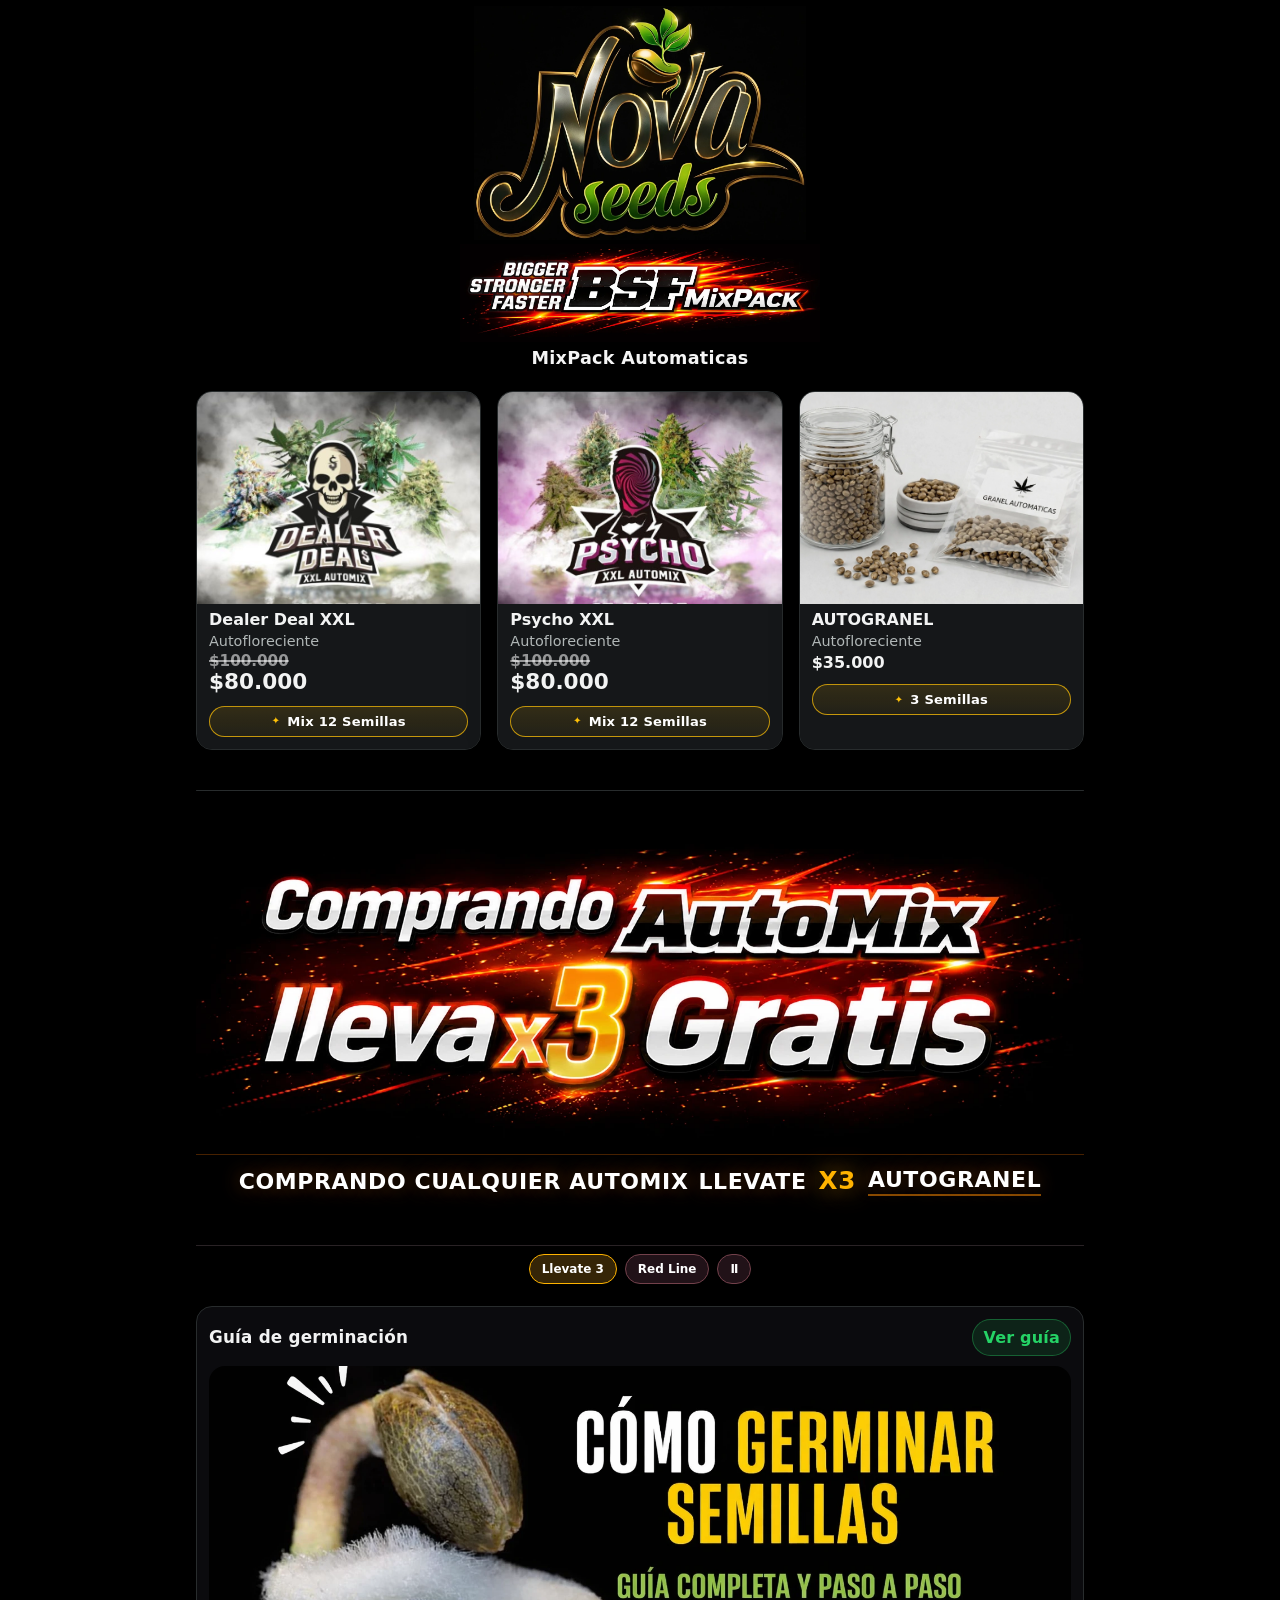
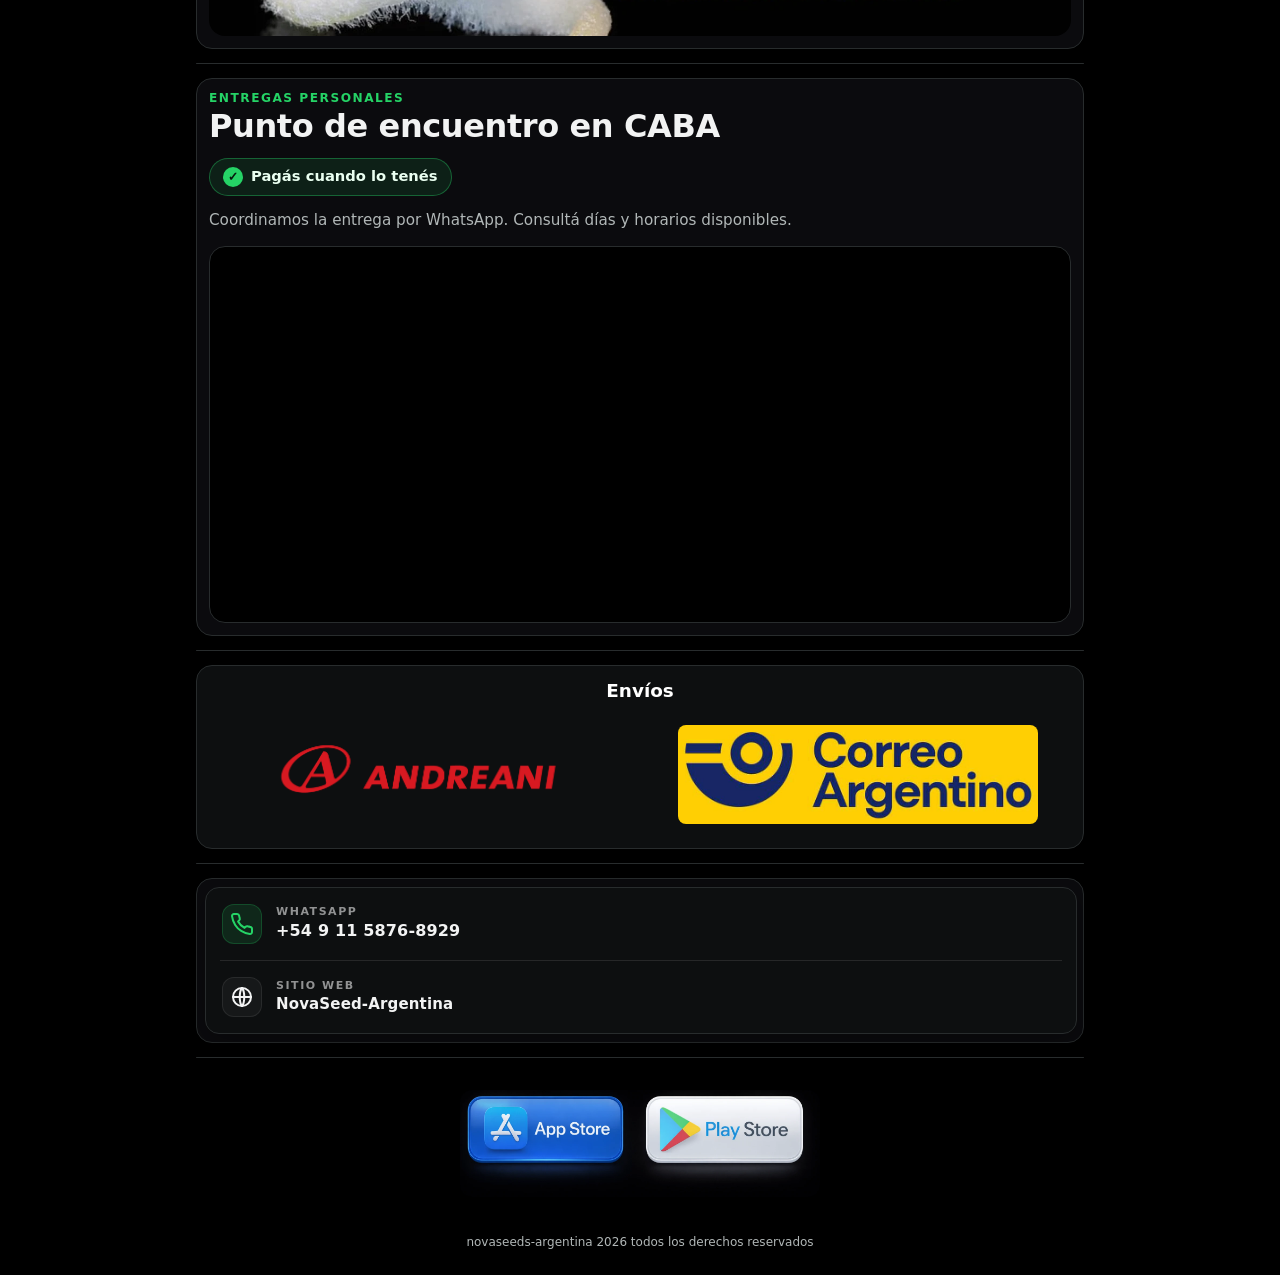
==== commit 3668cbb8: "Add files via upload" ====
--- a/index.html
+++ b/index.html
@@ -8,9 +8,8 @@
 <meta content="Semillas de colección en blister. Variedades autoflorecientes. Consultas y pedidos por WhatsApp. Envíos a todo el país." name="description"/>
 <title>NOVA Seeds - Semillas De Colección</title>
 <link href="css/styles.css" rel="stylesheet"/>
-<link as="image" fetchpriority="high" href="img/logo.png" rel="preload"/>
-<link href="manifest.json" rel="manifest"/>
-<link href="manifest.webmanifest" rel="manifest" media="(max-width:0px)"/>
+<link as="image" fetchpriority="high" href="img/logo.webp" rel="preload"/>
+<link href="manifest.webmanifest" rel="manifest"/>
 <link href="img/icon-192.png" rel="apple-touch-icon"/>
 <meta content="yes" name="apple-mobile-web-app-capable"/>
 <meta content="yes" name="mobile-web-app-capable"/>
@@ -32,15 +31,15 @@
 <meta property="og:image" content="https://novaseeds-argentina.github.io/MixPack/img/what.jpg"/>
 <meta property="og:image:width" content="1200"/>
 <meta property="og:image:height" content="630"/>
-<meta property="og:image:type" content="image/png"/>
-<meta property="og:image:alt" content="Banner de ejemplo Open Graph"/>
+<meta property="og:image:type" content="image/jpeg"/>
+<meta property="og:image:alt" content="NOVA Seeds"/>
 </head>
 <body class="theme-dark home-page">
 <!-- Banner superior -->
 <header class="site-header">
 <div class="header-inner">
-<img alt="Logo de NOVA Seeds" class="site-logo" decoding="async" fetchpriority="high" height="600" onerror="this.style.display='none'" src="img/logo.png" width="900"/>
-<img alt="BSF MixPack" class="site-logo-secondary" decoding="async" loading="eager" onerror="this.style.display='none'" src="img/bsf-mixpack.png" width="360" height="145" style="width:92vw;max-width:360px;height:auto;display:block;margin:0 auto 10px;"/>
+<img alt="Logo de NOVA Seeds" class="site-logo" decoding="async" fetchpriority="high" height="854" onerror="this.style.display='none'" src="img/logo.webp" width="1210"/>
+<img alt="BSF MixPack" class="site-logo-secondary" decoding="async" loading="eager" onerror="this.style.display='none'" src="img/bsf-mixpack.webp" width="1361" height="372" style="width:92vw;max-width:360px;height:auto;display:block;margin:0 auto 10px;"/>
 </div>
 </header>
 <main>
@@ -55,15 +54,19 @@
 <div class="section-divider" role="separator" aria-hidden="true"></div>
 
 	<!-- Promo (entre carrusel y guía) -->
-	<section class="promo-strip" aria-label="Promoción AutoMix">
+	<section class="promo-strip promo-rotation" aria-label="Novedades">
+  <div class="promo-rotation__stage">
+    <div class="promo-rotation__panel promo-rotation__offer is-active" id="promo-llevate" aria-hidden="false">
+	  <div class="promo-strip__visual">
 	  <img
 	    class="promo-strip__img"
-	    src="img/f1.png"
+	    src="img/f1.webp"
 	    alt="Promoción AutoMix"
 	    loading="lazy"
 	    decoding="async"
-	    width="1536"
-	    height="384"/>
+	    width="1425"
+	    height="505"/>
+	  </div>
 	  <div class="promo-strip__copy" aria-label="Detalle de promoción">
 	    <span class="promo-strip__copy-text">Comprando cualquier AutoMix</span>
 	    <span class="promo-strip__copy-text">llevate</span>
@@ -71,7 +74,30 @@
 	    <span class="promo-strip__copy-auto">AUTOGRANEL</span>
 	  </div>
 
-	</section>
+	
+    </div>
+    <div class="promo-rotation__panel redline-panel" id="promo-redline" aria-hidden="true" inert>
+      <div class="redline-panel__heading"><span>PRÓXIMAMENTE</span><strong>RED LINE</strong><span class="redline-panel__sub">AutoMix</span></div>
+      <div class="redline-panel__gallery" aria-label="Imágenes de Red Line">
+        <img src="img/red-line/portada.webp" alt="Red Line AutoMix, portada" width="800" height="800" class="is-current" data-red-image="0" decoding="async"/>
+        <img src="img/red-line/logo.webp" alt="Identidad visual Red Line" width="554" height="554" data-red-image="1" decoding="async"/>
+        <img src="img/red-line/detalle.webp" alt="Detalle del envase Red Line" width="1024" height="1100" data-red-image="2" decoding="async"/>
+      </div>
+      <div class="redline-panel__nav" aria-label="Cambiar imagen">
+        <button type="button" data-red-step="-1" aria-label="Imagen anterior">‹</button>
+        <button type="button" data-red-select="0" aria-label="Portada" aria-pressed="true"></button>
+        <button type="button" data-red-select="1" aria-label="Logo" aria-pressed="false"></button>
+        <button type="button" data-red-select="2" aria-label="Detalle" aria-pressed="false"></button>
+        <button type="button" data-red-step="1" aria-label="Imagen siguiente">›</button>
+      </div>
+    </div>
+  </div>
+  <div class="promo-rotation__controls" aria-label="Elegir anuncio">
+    <button type="button" data-promo-select="0" aria-pressed="true">Llevate 3</button>
+    <button type="button" data-promo-select="1" aria-pressed="false">Red Line</button>
+    <button type="button" data-promo-pause aria-pressed="false" aria-label="Pausar rotación">Ⅱ</button>
+  </div>
+</section>
 
 
 <section class="guide-section" id="guia">
@@ -81,7 +107,7 @@
   </div>
 
   <div class="background-banner">
-    <img alt="Guía de germinación" class="background-banner-img" decoding="async" loading="lazy" src="img/fondo-germinacion.png" width="1600" height="450"/>
+    <img alt="Guía de germinación" class="background-banner-img" decoding="async" loading="lazy" src="img/fondo-germinacion.webp" width="1536" height="600"/>
 </div>
 
   </section>
@@ -154,7 +180,7 @@
 
 <section class="app-install-section" aria-label="Instalar app">
   <button class="app-toast app-install-btn" type="button" aria-label="Instalar NOVA Seeds">
-    <img id="appInstallImg" src="./img/app2.png" alt="Instalar NOVA Seeds" loading="eager" decoding="async" fetchpriority="low" onerror="this.onerror=null;this.src='img/app2.png';">
+    <img id="appInstallImg" src="./img/app2.webp" alt="Instalar NOVA Seeds" loading="lazy" decoding="async" fetchpriority="low" onerror="this.onerror=null;this.src='img/app2.webp';">
   </button>
 </section>
 
@@ -165,10 +191,10 @@
 </main>
 <noscript><div style="padding:12px;color:#fff;background:#111;border:1px solid #222;border-radius:12px;margin:12px;">Para ver el catálogo completo, activá JavaScript en tu navegador.</div></noscript>
 <!-- modal gallery -->
-<div aria-hidden="true" class="lightbox" id="lightbox">
+<div aria-hidden="true" class="lightbox" id="lightbox" role="dialog" aria-modal="true" aria-label="Galería">
 <div class="lb-inner">
 <button aria-label="Cerrar" class="lb-close" id="lb-close">×</button>
-<img alt="" id="lb-img" src=""/>
+<img alt="" id="lb-img"/>
 <div class="lb-thumbs" id="lb-thumbs"></div>
 </div>
 </div>
--- a/css/styles.css
+++ b/css/styles.css
@@ -327,7 +327,7 @@
   margin-bottom: clamp(16px, calc(var(--logo-vh) * 0.35), 140px);
 }
 
-header img[src*="logo.png"], .header img[src*="logo.png"], img.logo, .site-logo img{
+header img[src*="logo.webp"], .header img[src*="logo.webp"], img.logo, .site-logo img{
   display: block;
   height: clamp(120px, var(--logo-vh), 420px);
   width: auto;
@@ -348,7 +348,7 @@
 .site-header .site-logo,
 header .site-logo,
 img.site-logo,
-.site-logo[src*="logo.png"]{
+.site-logo[src*="logo.webp"]{
   height: clamp(160px, 30vh, 520px) !important;
   width: auto !important;
   max-height: none !important;
@@ -612,19 +612,19 @@
 /* v46: close button visible y único */
 #lb-close.lb-close{
   position: fixed;        /* fijo respecto a la ventana del lightbox */
-  top: 21px
-  right: 21px
-  width: 108px
-  height: 108px
+  top: 21px;
+  right: 21px;
+  width: 108px;
+  height: 108px;
   display: inline-flex !important;
   align-items: center;
   justify-content: center;
-  font-size: 42px
+  font-size: 42px;
   line-height: 1;
   color: #fff;
   background: rgba(0,0,0,0.75);
   border: 1px solid #222;
-  border-radius: 18px
+  border-radius: 18px;
   cursor: pointer;
   z-index: 10000;
 }
@@ -685,10 +685,10 @@
 #lb-close,
 #lightbox #lb-close{
   position: fixed;
-  top: 21px
-  right: 21px
-  width: 108px
-  height: 108px
+  top: 21px;
+  right: 21px;
+  width: 108px;
+  height: 108px;
   display: inline-block;
   background: transparent url("../img/Atras.png") center center / contain no-repeat !important;
   border: 0 !important;
@@ -706,13 +706,13 @@
 
 /* v4: tamaño móvil un poco más pequeño para no tapar contenido */
 @media (max-width: 480px){
-  #lb-close{ width: 90px height: 90px }
+  #lb-close{ width: 90px; height: 90px }
 }
 
 
 /* v5: Títulos de sección con acento de marca */
 :root{
-  /* Ajusta este color para coordinar con tu logo.png */
+  /* Ajusta este color para coordinar con tu logo.webp */
   --brand-accent: #90ee90;
   --brand-ink: #c8ffd1;
 }
@@ -951,7 +951,7 @@
 /* vWA-2: usar png local como icono del FAB de WhatsApp */
 .wa-fab{
   background-color: #25D366 !important;
-  background-image: url("../img/whatsapp-icon.png") !important;
+  background-image: url("../img/whatsapp-icon.webp") !important;
   background-repeat: no-repeat !important;
   background-position: center !important;
   background-size: 62% !important;
@@ -964,7 +964,7 @@
 /* vWA-3: quitar círculo verde; dejar solo el icono PNG */
 .wa-fab{
   background: none !important;
-  background-image: url("../img/whatsapp-icon.png") !important;
+  background-image: url("../img/whatsapp-icon.webp") !important;
   background-repeat: no-repeat !important;
   background-position: center !important;
   background-size: contain !important;
@@ -2004,60 +2004,6 @@
   100% { background-position: 200% 0; opacity: 0.6; }
 }
 
-/* Semillas secuenciales debajo del cartel */
-  position: relative;
-  display: flex;
-  justify-content: center;
-  gap: 0;
-  margin-top: 4px;
-  height: 70px;
-}
-
-  width: 70px;
-  height: auto;
-  filter: drop-shadow(0 2px 3px rgba(0,0,0,.35));
-  animation: seedStep 4s linear infinite;
-  opacity: 0;
-}
-
-
-5%   { opacity: 1; }
-  25%  { opacity: 1; transform: translateX(0) scale(1) rotate(0deg); }
-  45%  { opacity: 1; transform: translateX(40px) scale(.9) rotate(4deg); }
-  55%  { opacity: 0; }
-  100% { opacity: 0; transform: translateX(60px) scale(.85) rotate(0deg); }
-}
-
-@media (max-width: 600px) {
-}
-
-/* Semillas estáticas debajo del cartel, solo fade secuencial */
-  display: flex;
-  justify-content: center;
-  align-items: center;
-  gap: 6px;
-  margin-top: 4px;
-  height: 80px;
-}
-
-  width: 68px;
-  height: auto;
-  opacity: 0;
-  animation: seedFade 4s linear infinite;
-  filter: drop-shadow(0 3px 4px rgba(0,0,0,.45));
-}
-
-
-5%   { opacity: 1; }
-  25%  { opacity: 1; }
-  35%  { opacity: 0; }
-  100% { opacity: 0; }
-}
-
-@media (max-width: 600px) {
-}
-
-
 /* Fondo inferior ancho, proporción extendida + CTA */
 .background-banner {
   width: 100%;
@@ -2103,7 +2049,7 @@
   will-change: transform, opacity;
 }
 
-/* Modo escalera: entra 1) toast, 2) app2.png, 3) ícono WhatsApp; mantiene 2s; sale inverso */
+/* Modo escalera: entra 1) toast, 2) app2.webp, 3) ícono WhatsApp; mantiene 2s; sale inverso */
 .wa-stack .wa-toast{ animation: waToastStep1 10s ease-in-out infinite; }
 .wa-stack .app-toast{ animation: waToastStep2 10s ease-in-out infinite; }
 .wa-stack .wa-fab{ animation: waToastStep3 10s ease-in-out infinite; }
@@ -2156,7 +2102,7 @@
   box-shadow: none;
 }
 
-/* WhatsApp ícono: ahora va debajo de app2.png, dentro del stack */
+/* WhatsApp ícono: ahora va debajo de app2.webp, dentro del stack */
 .wa-stack .wa-fab{
   position: relative;
   right: auto;
@@ -2963,27 +2909,71 @@
 }
 
 
-/* === Promo sticker (cards 01 & 02) === */
+/* Distintivo de las tarjetas 01 y 02: ciclo compartido de 5,6 s. */
 .sale-sticker{
   position: absolute;
   top: 8px;
   left: 8px;
   width: min(220px, 78%);
+  max-height: calc(100% - 16px);
   height: auto;
+  object-fit: contain;
   z-index: 3;
   pointer-events: none;
   opacity: 0;
-  transform: translateY(2px) scale(0.98);
-  animation: saleStickerFade 4s infinite;
+  transform: translate3d(-24%, -8%, 0) rotate(-7deg) scale(.78);
+  transform-origin: center;
+}
+.sale-stickers-ready .sale-sticker{
+  animation: saleStickerCycle 5.6s linear infinite;
   will-change: opacity, transform;
 }
-
-@keyframes saleStickerFade{
-  0%   { opacity: 0; transform: translateY(2px) scale(0.98); }
-  6%   { opacity: 1; transform: translateY(0)  scale(1); }
-  70%  { opacity: 1; transform: translateY(0)  scale(1); }
-  92%  { opacity: 0; transform: translateY(0)  scale(1); }
-  100% { opacity: 0; transform: translateY(0)  scale(1); }
+@keyframes saleStickerCycle{
+  /* Pausa de 2 s: fotografía completamente despejada. */
+  0%, 35.7142857% {
+    opacity: 0;
+    transform: translate3d(-24%, -8%, 0) rotate(-7deg) scale(.78);
+    animation-timing-function: cubic-bezier(.12,.75,.25,1);
+  }
+  /* Entrada rápida: impacto a los 180 ms, rebote corto y asentamiento. */
+  38.9285714% {
+    opacity: 1;
+    transform: translate3d(2%, 0, 0) rotate(1.5deg) scale(1.065);
+    animation-timing-function: ease-out;
+  }
+  40.3571429% {
+    opacity: 1;
+    transform: translate3d(0, 0, 0) rotate(-.5deg) scale(.985);
+    animation-timing-function: ease-out;
+  }
+  41.4285714%, 54.4642857% {
+    opacity: 1;
+    transform: translate3d(0, 0, 0) rotate(0) scale(1);
+    animation-timing-function: ease-in-out;
+  }
+  /* Dos pulsos breves, sin parpadeo, durante los 3 s de permanencia. */
+  57.5000000%, 78.9285715% {
+    opacity: 1;
+    transform: translate3d(0, 0, 0) rotate(0) scale(1.04);
+    animation-timing-function: ease-out;
+  }
+  61.0714286%, 75.8928572%, 82.5000001%, 94.9999999% {
+    opacity: 1;
+    transform: translate3d(0, 0, 0) rotate(0) scale(1);
+    animation-timing-function: ease-in-out;
+  }
+  94.9999999% { animation-timing-function: cubic-bezier(.45,0,.8,.55); }
+  /* Salida rápida de 280 ms y reinicio de la pausa. */
+  100% {
+    opacity: 0;
+    transform: translate3d(18%, -10%, 0) rotate(6deg) scale(.78);
+  }
+}
+@media (prefers-reduced-motion: reduce){
+  .sale-stickers-ready .sale-sticker{
+    animation: none !important;
+    opacity: 0;
+  }
 }
 
 
@@ -3310,3 +3300,424 @@
     flex: 0 0 auto;
   }
 }
+
+/* NOVA 2026 — ajuste visual compartido y adaptación a escritorio. */
+:root {
+  --surface: #0d0f10;
+  --surface-2: #151719;
+  --border: #282c2d;
+  --text: #f2f3f3;
+  --muted: #b1b7b7;
+  --radius: 16px;
+  --brand-accent: #90ee90;
+}
+body.theme-dark { margin: 0; background: #000; font-family: var(--font-ui); }
+.site-header { margin-bottom: 0; }
+.site-header .header-inner { gap: 0; padding: 6px 0 0; }
+.site-header .site-logo { margin: 0 auto 4px !important; height: clamp(140px, 26vh, 240px) !important; object-fit: contain; }
+.site-header .site-logo-secondary { margin: 0 auto 6px !important; }
+.home-page main { margin: 0 auto; }
+.home-page .guide-section, .home-page .delivery-section,
+.home-page .shipping-section, .home-page .contact-section { margin-inline: 12px; width: auto; box-sizing: border-box; }
+.home-page .section-divider { margin: 14px 12px; background: var(--border); }
+.home-page .carousel .card { border-color: var(--border); box-sizing: border-box; cursor: pointer; }
+.home-page .carousel .card:focus-visible { outline: 2px solid var(--brand-accent); outline-offset: -3px; }
+.home-page .promo-strip__img, .home-page .promo-strip__copy, .home-page .promo-strip::after { animation: none; }
+.home-page .promo-strip::after { box-shadow: none; }
+.home-page .delivery-map { aspect-ratio: 4 / 3; box-sizing: border-box; }
+.home-page .shipping-section { display: grid; gap: 12px; grid-template-columns: minmax(0,1fr); }
+.home-page .shipping-title { margin: 0; }
+.home-page .shipping-img { height: auto; max-width: 360px; width: 100%; margin: auto; object-fit: contain; border-radius: 8px; }
+.site-footer { color: var(--muted); line-height: 1.5; padding-bottom: max(24px, env(safe-area-inset-bottom)); }
+.tutorial-page .tutorial-wrap { margin-top: 0; }
+:where(a, button):focus-visible { outline: 2px solid var(--brand-accent); outline-offset: 3px; }
+@media (min-width: 901px) {
+  .home-page main { max-width: 960px; padding-inline: 24px; box-sizing: border-box; }
+  .home-page #carousel2 { display: grid !important; grid-template-columns: repeat(3, minmax(0, 1fr)); gap: 16px; padding: 12px; }
+  .home-page #carousel2 .card { max-width: none !important; width: 100%; height: auto; }
+  .home-page #cuadro2 .controls { display: none; }
+  .home-page .promo-strip { width: auto; margin-inline: 12px; border-radius: var(--radius); }
+  .home-page .background-banner-img { height: auto; max-height: 270px; object-fit: cover; }
+  .home-page .delivery-map { aspect-ratio:  16 / 7; }
+  .home-page .shipping-section { grid-template-columns: repeat(2,minmax(0,1fr)); }
+  .home-page .shipping-title { grid-column: 1 / -1; }
+  .tutorial-page .tutorial-wrap { width: min(760px, 100%); max-width: 760px; }
+}
+
+/* Galerías de las tarjetas 01 y 02: vista de escritorio estable.
+   La distribución móvil y la tercera tarjeta conservan los estilos existentes. */
+@media (min-width: 901px) {
+  #lightbox.active:is([data-folder-path="img/02Genext/01"], [data-folder-path="img/02Genext/02"]) {
+    --gallery-width: min(1560px, calc(100vw - 48px));
+    --gallery-edge: max(24px, calc((100vw - 1560px) / 2));
+    box-sizing: border-box;
+    width: 100%;
+    height: 100vh;
+    height: 100dvh;
+    padding: 76px 0 24px !important;
+    overflow: hidden !important;
+    align-items: stretch;
+    justify-content: center;
+    background: #0b0c0d;
+  }
+  #lightbox:is([data-folder-path="img/02Genext/01"], [data-folder-path="img/02Genext/02"]) .lb-split {
+    box-sizing: border-box;
+    width: var(--gallery-width) !important;
+    max-width: 1560px !important;
+    height: 100% !important;
+    min-width: 0;
+    min-height: 0 !important;
+    grid-template-columns: minmax(0, 43fr) minmax(0, 57fr);
+    grid-template-rows: minmax(0, 1fr);
+    gap: 16px !important;
+    padding: 0 !important;
+    align-items: stretch;
+  }
+  #lightbox:is([data-folder-path="img/02Genext/01"], [data-folder-path="img/02Genext/02"]) .panel {
+    box-sizing: border-box;
+    min-width: 0;
+    min-height: 0;
+    border: 1px solid #2a2c2e !important;
+    border-radius: 14px !important;
+    background: #111315;
+  }
+  #lightbox:is([data-folder-path="img/02Genext/01"], [data-folder-path="img/02Genext/02"]) .panel-visual {
+    display: grid;
+    grid-template-rows: minmax(0, 1fr) auto;
+    overflow: hidden !important;
+    padding: 0;
+  }
+  #lightbox:is([data-folder-path="img/02Genext/01"], [data-folder-path="img/02Genext/02"]) #lb-img {
+    display: block;
+    width: 100%;
+    height: 100%;
+    min-height: 0;
+    max-width: 100%;
+    max-height: 100% !important;
+    object-fit: contain;
+    object-position: center;
+    border: 0;
+    border-radius: 0;
+    background: #101112;
+    cursor: zoom-in;
+  }
+  #lightbox:is([data-folder-path="img/02Genext/01"], [data-folder-path="img/02Genext/02"]) #lb-thumbs {
+    display: grid;
+    grid-template-columns: repeat(6, minmax(0, 1fr));
+    gap: 8px;
+    padding: 10px !important;
+    border-top: 1px solid #292c2e !important;
+    background: #181a1c;
+    overflow: hidden;
+  }
+  #lightbox:is([data-folder-path="img/02Genext/01"], [data-folder-path="img/02Genext/02"]) #lb-thumbs img {
+    box-sizing: border-box;
+    width: 100%;
+    height: clamp(42px, 5vw, 76px);
+    max-width: 100%;
+    min-width: 0;
+    object-fit: contain;
+    background: #101112;
+    border: 2px solid #35393b;
+    border-radius: 7px;
+    opacity: .78;
+  }
+  #lightbox:is([data-folder-path="img/02Genext/01"], [data-folder-path="img/02Genext/02"]) #lb-thumbs img:is(:hover, [aria-current="true"]) {
+    opacity: 1;
+    border-color: #90ee90;
+  }
+  #lightbox:is([data-folder-path="img/02Genext/01"], [data-folder-path="img/02Genext/02"]) .panel-fichas {
+    padding: 12px;
+    overflow-x: hidden !important;
+    overflow-y: auto !important;
+    overscroll-behavior: contain;
+    scrollbar-width: thin;
+    scrollbar-color: #454a4b transparent;
+  }
+  #lightbox:is([data-folder-path="img/02Genext/01"], [data-folder-path="img/02Genext/02"]) .ft-wrap {
+    display: grid;
+    grid-template-columns: minmax(0, 1fr);
+    gap: 12px;
+    align-content: start;
+    flex: 0 0 auto;
+    min-width: 0;
+  }
+  #lightbox:is([data-folder-path="img/02Genext/01"], [data-folder-path="img/02Genext/02"]) .ft-card {
+    box-sizing: border-box;
+    min-width: 0;
+    padding: 14px;
+    border-radius: 12px;
+  }
+  #lightbox:is([data-folder-path="img/02Genext/01"], [data-folder-path="img/02Genext/02"]) .ft-grid {
+    grid-template-columns: repeat(2, minmax(0, 1fr));
+    gap: 10px 14px !important;
+  }
+  #lightbox:is([data-folder-path="img/02Genext/01"], [data-folder-path="img/02Genext/02"]) .ft-title {
+    color: #90ee90 !important;
+    border-bottom-color: #3d633e !important;
+    font-size: 1.06rem !important;
+    line-height: 1.25;
+  }
+  #lightbox:is([data-folder-path="img/02Genext/01"], [data-folder-path="img/02Genext/02"]) .ft-label {
+    font-size: .72rem !important;
+    line-height: 1.2 !important;
+  }
+  #lightbox:is([data-folder-path="img/02Genext/01"], [data-folder-path="img/02Genext/02"]) .ft-val {
+    font-size: .9rem !important;
+    line-height: 1.3 !important;
+    overflow-wrap: anywhere;
+  }
+  #lightbox:is([data-folder-path="img/02Genext/01"], [data-folder-path="img/02Genext/02"]) #lb-close,
+  #lightbox:is([data-folder-path="img/02Genext/01"], [data-folder-path="img/02Genext/02"]) #lb-cart {
+    box-sizing: border-box;
+    top: 12px !important;
+    width: 50px !important;
+    height: 50px !important;
+  }
+  #lightbox:is([data-folder-path="img/02Genext/01"], [data-folder-path="img/02Genext/02"]) #lb-close {
+    right: var(--gallery-edge) !important;
+  }
+  #lightbox:is([data-folder-path="img/02Genext/01"], [data-folder-path="img/02Genext/02"]) #lb-cart {
+    left: var(--gallery-edge) !important;
+  }
+}
+@media (min-width: 1400px) {
+  #lightbox:is([data-folder-path="img/02Genext/01"], [data-folder-path="img/02Genext/02"]) .ft-wrap {
+    grid-template-columns: repeat(2, minmax(0, 1fr));
+    grid-auto-rows: 1fr;
+    min-height: 100%;
+    align-content: stretch;
+  }
+  #lightbox:is([data-folder-path="img/02Genext/01"], [data-folder-path="img/02Genext/02"]) .ft-card {
+    display: flex;
+    flex-direction: column;
+    padding: clamp(14px, 2vh, 24px);
+  }
+  #lightbox:is([data-folder-path="img/02Genext/01"], [data-folder-path="img/02Genext/02"]) .ft-grid {
+    flex: 1 0 auto;
+    align-content: space-between;
+    align-items: start;
+  }
+}
+
+/* Galería 03: vista vertical compacta en escritorio, sin columnas vacías. */
+@media (min-width: 901px) {
+  #lightbox.active[data-folder-path="img/02Genext/03"] {
+    --ag-width: min(660px, calc(100vw - 48px), max(360px, calc(150dvh - 420px)));
+    --ag-edge: calc((100vw - var(--ag-width)) / 2);
+    box-sizing: border-box;
+    width: 100%;
+    height: 100vh;
+    height: 100dvh;
+    padding: 76px 0 24px !important;
+    background: #0b0c0d;
+    align-items: flex-start;
+    justify-content: center;
+    overflow-x: hidden !important;
+    overflow-y: auto !important;
+  }
+  #lightbox[data-folder-path="img/02Genext/03"] .lb-split {
+    box-sizing: border-box;
+    flex: 0 0 auto;
+    width: var(--ag-width) !important;
+    max-width: 660px !important;
+    height: auto !important;
+    min-height: 0 !important;
+    grid-template-columns: minmax(0, 1fr);
+    grid-template-rows: auto auto;
+    gap: 12px !important;
+    padding: 0 !important;
+    margin: 0 auto !important;
+    align-items: start;
+  }
+  #lightbox[data-folder-path="img/02Genext/03"] .panel {
+    box-sizing: border-box;
+    min-width: 0;
+    min-height: 0;
+    border: 1px solid #2a2c2e !important;
+    border-radius: 14px !important;
+    background: #111315;
+  }
+  #lightbox[data-folder-path="img/02Genext/03"] .panel-visual {
+    overflow: hidden !important;
+    padding: 0;
+  }
+  #lightbox[data-folder-path="img/02Genext/03"] #lb-img {
+    display: block;
+    width: 100%;
+    height: auto;
+    aspect-ratio: 3 / 2;
+    object-fit: contain;
+    max-height: none !important;
+    background: #101112;
+    border: 0;
+    cursor: zoom-in;
+  }
+  #lightbox[data-folder-path="img/02Genext/03"] #lb-thumbs {
+    display: grid;
+    grid-template-columns: repeat(3, minmax(0, 104px));
+    justify-content: center;
+    gap: 8px;
+    padding: 10px !important;
+    border-top: 1px solid #292c2e !important;
+    background: #181a1c;
+    overflow: hidden;
+  }
+  #lightbox[data-folder-path="img/02Genext/03"] #lb-thumbs img {
+    box-sizing: border-box;
+    width: 100%;
+    height: auto;
+    aspect-ratio: 3 / 2;
+    object-fit: contain;
+    background: #101112;
+    border: 2px solid #35393b;
+    border-radius: 7px;
+    opacity: .78;
+  }
+  #lightbox[data-folder-path="img/02Genext/03"] #lb-thumbs img:is(:hover, [aria-current="true"]) {
+    opacity: 1;
+    border-color: #90ee90;
+  }
+  #lightbox[data-folder-path="img/02Genext/03"] .panel-fichas {
+    padding: 0;
+    overflow: visible !important;
+  }
+  #lightbox[data-folder-path="img/02Genext/03"] .auto-granel-ficha {
+    padding: 16px 20px;
+    background: transparent;
+  }
+  #lightbox[data-folder-path="img/02Genext/03"] .ag-title-row .lb-ficha-title {
+    font-size: 1.1rem;
+    line-height: 1.3;
+  }
+  #lightbox[data-folder-path="img/02Genext/03"] .ag-desc {
+    line-height: 1.45;
+  }
+  #lightbox[data-folder-path="img/02Genext/03"] :is(#lb-cart, #lb-close) {
+    box-sizing: border-box;
+    top: 12px !important;
+    width: 50px !important;
+    height: 50px !important;
+  }
+  #lightbox[data-folder-path="img/02Genext/03"] #lb-cart { left: var(--ag-edge) !important; }
+  #lightbox[data-folder-path="img/02Genext/03"] #lb-close { right: var(--ag-edge) !important; }
+}
+
+
+/* v14 — Movimiento del banner, separado del ciclo de las tarjetas. */
+.home-page .promo-strip__visual {
+  position: relative;
+  overflow: hidden;
+  isolation: isolate;
+  background: #000;
+}
+.home-page .promo-strip__img { transform-origin: center; }
+.home-page .promo-strip::after { content: none; }
+.home-page .promo-strip__visual::after {
+  content: "";
+  position: absolute;
+  inset: 0;
+  pointer-events: none;
+  background: linear-gradient(112deg, transparent 32%, rgba(255, 172, 56, .07) 43%, rgba(255, 235, 188, .36) 50%, rgba(255, 172, 56, .08) 57%, transparent 68%);
+  opacity: 0;
+  transform: translateX(-100%);
+}
+.home-page .promo-strip__copy { isolation: isolate; }
+.home-page .promo-strip__copy::before {
+  content: "";
+  position: absolute;
+  inset: 0 0 auto;
+  height: 1px;
+  pointer-events: none;
+  background: linear-gradient(90deg, transparent, #ffb300, #fff5c7, #ffb300, transparent);
+  opacity: 0;
+  transform: scaleX(.2);
+}
+.home-page .promo-strip__copy-x3 { display: inline-block; transform-origin: center; }
+.home-page .promo-strip__copy-auto { position: relative; display: inline-block; }
+.home-page .promo-strip__copy-auto::after {
+  content: "";
+  position: absolute;
+  left: 0; right: 0; bottom: -2px;
+  height: 2px;
+  background: linear-gradient(90deg, #ff9c00, #fff1ad, #ffb300);
+  box-shadow: 0 0 8px #ffad00;
+  transform: scaleX(0);
+  transform-origin: left center;
+  opacity: 0;
+  pointer-events: none;
+}
+@media (prefers-reduced-motion: no-preference) {
+  .home-page .promo-strip.is-entering .promo-strip__visual { animation: novaBannerEnter .4s cubic-bezier(.16,1,.3,1) both; }
+  .home-page .promo-strip.is-entering .promo-strip__copy { animation: novaBannerCopyEnter .4s cubic-bezier(.16,1,.3,1) both; }
+  .home-page .promo-strip.is-in-view .promo-strip__img { animation: novaBannerPulse 4.8s ease-in-out .45s infinite; }
+  .home-page .promo-strip.is-in-view .promo-strip__visual::after { animation: novaBannerSweep 4.8s ease-in-out .45s infinite; }
+  .home-page .promo-strip.is-in-view .promo-strip__copy-x3 { animation: novaBannerX3 4.8s ease-in-out .45s infinite; }
+  .home-page .promo-strip.is-in-view .promo-strip__copy-auto::after { animation: novaBannerUnderline 4.8s ease-in-out .45s infinite; }
+  .home-page .promo-strip.is-in-view .promo-strip__copy::before { animation: novaBannerLine 4.8s ease-in-out .45s infinite; }
+}
+@keyframes novaBannerEnter {
+  from { opacity: .65; transform: scale(.97); }
+  to { opacity: 1; transform: scale(1); }
+}
+@keyframes novaBannerCopyEnter {
+  from { opacity: .65; transform: translateY(6px); }
+  to { opacity: 1; transform: translateY(0); }
+}
+@keyframes novaBannerPulse {
+  0%, 17%, 100% { transform: scale(1); }
+  8% { transform: scale(1.015); }
+}
+@keyframes novaBannerSweep {
+  0% { opacity: 0; transform: translateX(-100%); }
+  3% { opacity: .75; }
+  12% { opacity: .75; }
+  17%, 100% { opacity: 0; transform: translateX(100%); }
+}
+@keyframes novaBannerX3 {
+  0%, 17%, 100% { transform: scale(1); }
+  7% { transform: scale(1.12); text-shadow: 0 0 9px #ffb300, 0 0 18px #ff8500; }
+}
+@keyframes novaBannerUnderline {
+  0% { opacity: 0; transform: scaleX(0); }
+  4% { opacity: 1; }
+  11% { opacity: 1; transform: scaleX(1); }
+  17%, 100% { opacity: 0; transform: scaleX(1); }
+}
+@keyframes novaBannerLine {
+  0%, 17%, 100% { opacity: 0; transform: scaleX(.2); }
+  8% { opacity: .9; transform: scaleX(1); }
+}
+
+/* v15 — alternancia en una misma superficie, sin saltos de altura. */
+.home-page .promo-rotation__stage { display:grid; position:relative; overflow:hidden; isolation:isolate; background:#000; min-height:clamp(280px,38vw,440px); }
+.home-page .promo-rotation__panel { grid-area:1/1; min-width:0; opacity:0; visibility:hidden; pointer-events:none; transition:opacity .36s ease, transform .36s ease, visibility 0s linear .36s; transform:scale(.97); }
+.home-page .promo-rotation__panel.is-active { opacity:1; visibility:visible; pointer-events:auto; transform:scale(1); transition:opacity .32s ease, transform .38s cubic-bezier(.18,1.25,.38,1), visibility 0s; }
+.home-page .promo-rotation__offer { display:flex; flex-direction:column; justify-content:center; z-index:2; background:#000; }
+.home-page .promo-rotation .redline-panel { display:grid; grid-template-rows:auto minmax(0,1fr) auto; gap:10px; padding:14px 20px 10px; box-sizing:border-box; background:radial-gradient(ellipse at 50% 30%,#451021,#170913 60%,#080608); border:1px solid #6a2338; border-radius:12px; z-index:1; }
+.redline-panel__heading { display:flex; align-items:center; justify-content:center; flex-wrap:wrap; gap:6px 14px; text-align:center; line-height:1; }
+.redline-panel__heading > span:first-child { color:#ff627c; font-size:clamp(11px,1.4vw,16px); font-weight:800; letter-spacing:.13em; }
+.redline-panel__heading strong { color:#fff; font-size:clamp(26px,3.2vw,42px); font-weight:950; letter-spacing:.06em; text-shadow:0 2px 16px #bd153e; }
+.redline-panel__sub { color:#f5b7c6; font-weight:700; font-size:14px; text-transform:uppercase; }
+.redline-panel__gallery { display:grid; grid-template-columns:repeat(3,minmax(0,1fr)); gap:12px; align-items:center; justify-items:center; min-height:0; touch-action:pan-y; }
+.redline-panel__gallery img { display:block; width:100%; height:100%; max-height:330px; min-height:0; object-fit:contain; border:1px solid #7d3048; border-radius:8px; box-sizing:border-box; background:#120b12; opacity:.65; transition:opacity .25s, border-color .25s; }
+.redline-panel__gallery img.is-current { opacity:1; border-color:#ff4268; box-shadow:0 0 12px #ad143c66; }
+.redline-panel__nav,.promo-rotation__controls { display:flex; justify-content:center; align-items:center; gap:8px; }
+.promo-rotation__controls { padding:8px 4px; border-top:1px solid #292225; }
+.redline-panel__nav button,.promo-rotation__controls button { appearance:none; border:1px solid #73414b; border-radius:18px; background:#211218; color:#fff; font:inherit; font-size:12px; font-weight:750; cursor:pointer; min-height:30px; padding:4px 12px; }
+.redline-panel__nav button[data-red-select] { width:24px; min-height:24px; padding:0; border:0; background:transparent; position:relative; }
+.redline-panel__nav button[data-red-select]::after { content:""; position:absolute; width:8px;height:8px;inset:0;margin:auto;border-radius:50%;background:#96707b; }
+.redline-panel__nav button[data-red-select][aria-pressed=true]::after { background:#ff4169; box-shadow:0 0 8px #ff4169; }
+.promo-rotation__controls button[aria-pressed=true] { border-color:#ff526e; background:#6d1b30; }
+.promo-rotation__controls button[data-promo-select="0"][aria-pressed=true] { border-color:#ffb300; background:#352507; }
+@media(max-width:600px){
+ .home-page .promo-rotation__stage { min-height:310px; }
+ .home-page .promo-rotation .redline-panel { padding:10px; gap:6px; grid-template-rows:auto 224px auto; align-content:center; }
+ .redline-panel__heading { gap:5px 8px; }
+ .redline-panel__gallery { grid-template-columns:1fr; }
+ .redline-panel__gallery img { grid-area:1/1; height:224px; width:min(100%,224px); opacity:0; visibility:hidden; }
+ .redline-panel__gallery img.is-current { opacity:1; visibility:visible; }
+}
+@media(prefers-reduced-motion:reduce){
+ .home-page .promo-rotation__panel,.home-page .promo-rotation__panel.is-active,.redline-panel__gallery img { transition:none; }
+}
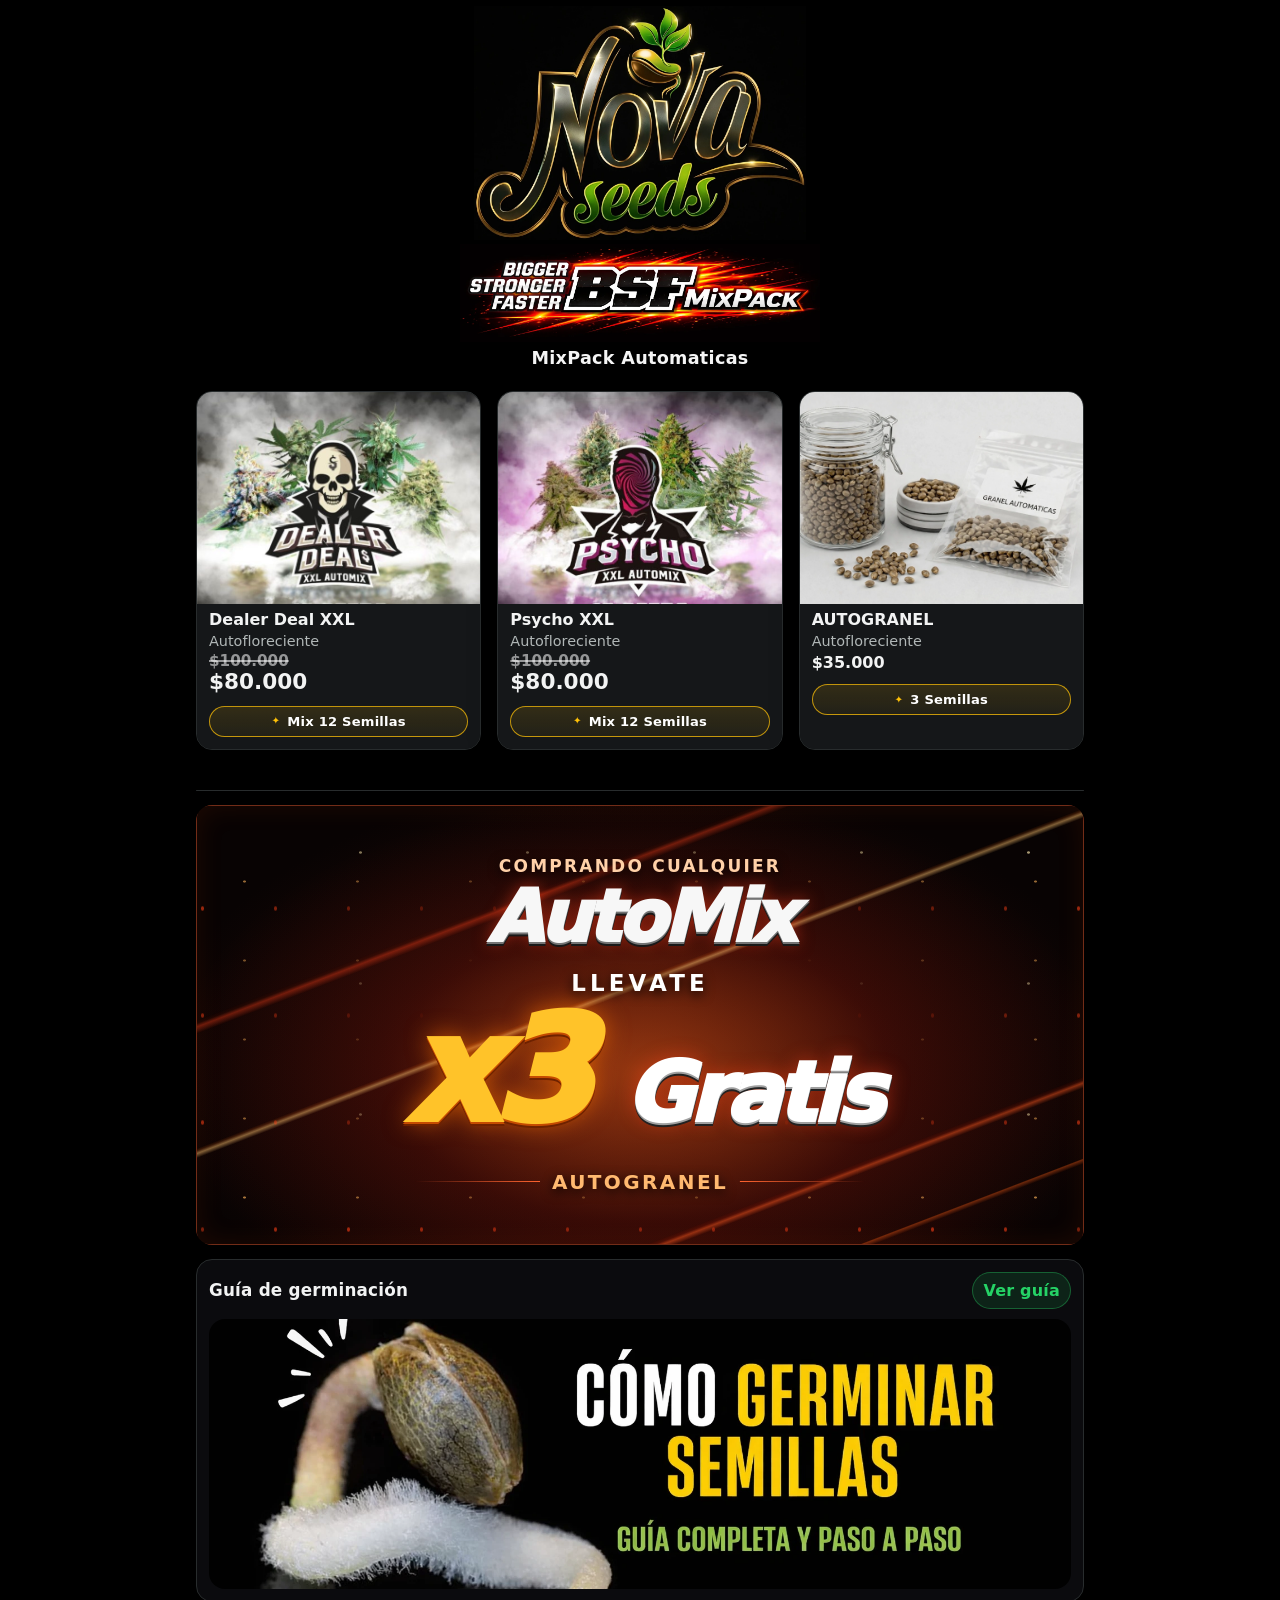
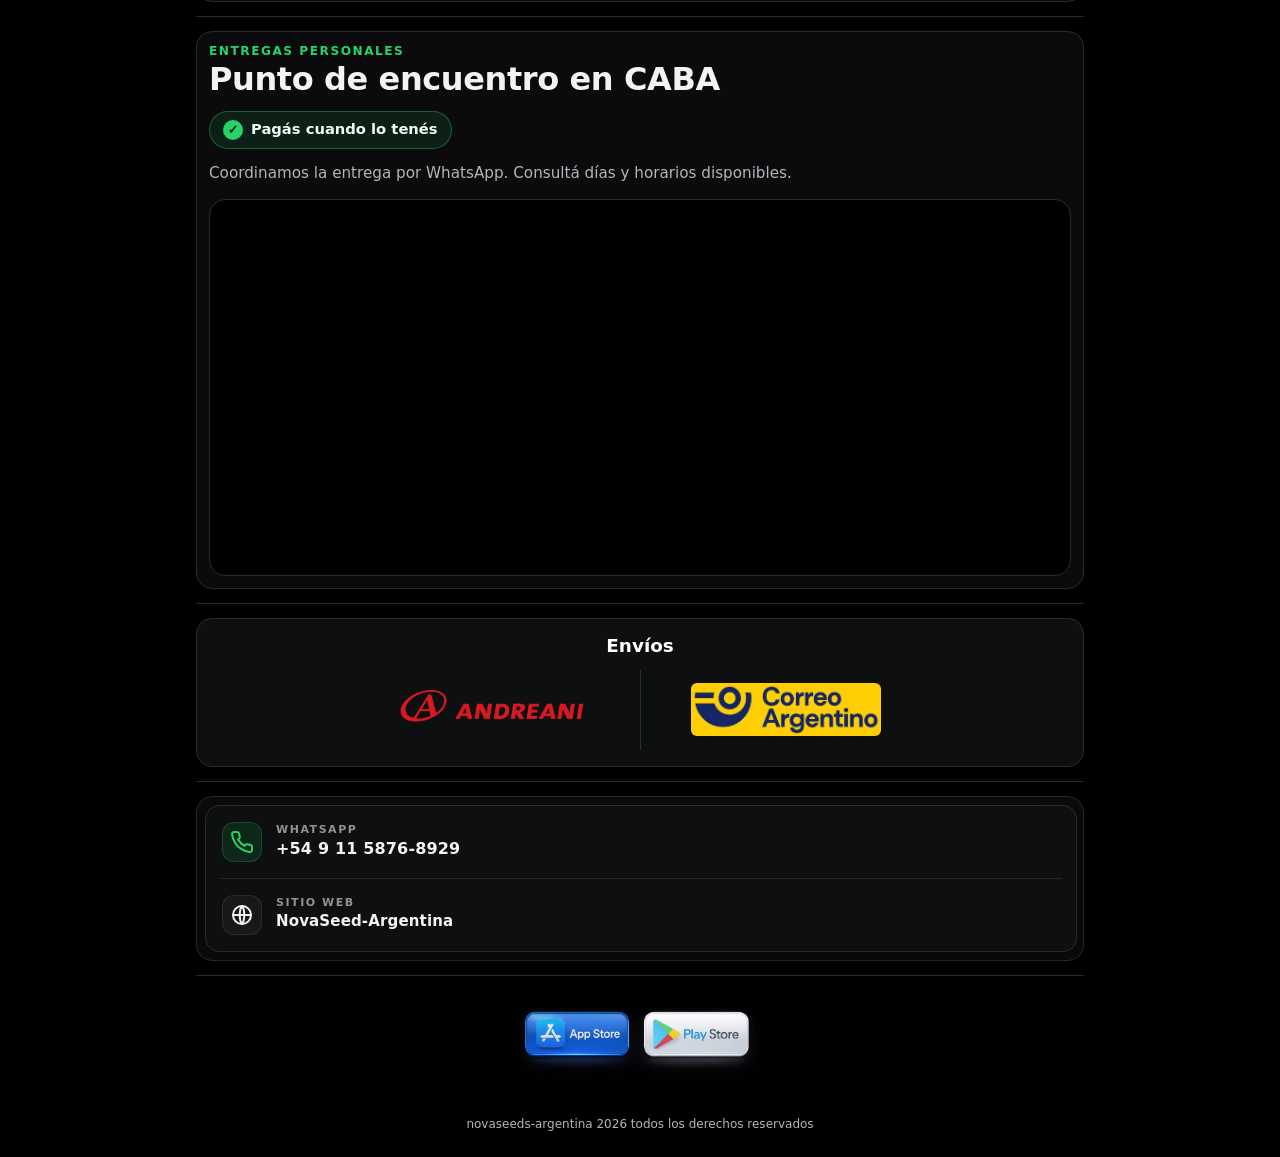
==== commit c8665f5a: "Add files via upload" ====
--- a/index.html
+++ b/index.html
@@ -57,27 +57,26 @@
 	<section class="promo-strip promo-rotation" aria-label="Novedades">
   <div class="promo-rotation__stage">
     <div class="promo-rotation__panel promo-rotation__offer is-active" id="promo-llevate" aria-hidden="false">
-	  <div class="promo-strip__visual">
-	  <img
-	    class="promo-strip__img"
-	    src="img/f1.webp"
-	    alt="Promoción AutoMix"
-	    loading="lazy"
-	    decoding="async"
-	    width="1425"
-	    height="505"/>
-	  </div>
-	  <div class="promo-strip__copy" aria-label="Detalle de promoción">
-	    <span class="promo-strip__copy-text">Comprando cualquier AutoMix</span>
-	    <span class="promo-strip__copy-text">llevate</span>
-	    <span class="promo-strip__copy-x3">x3</span>
-	    <span class="promo-strip__copy-auto">AUTOGRANEL</span>
-	  </div>
-
-	
+      <div class="offer-creative" aria-label="Comprando cualquier AutoMix, llevate x3 AutoGranel gratis">
+        <div class="offer-creative__light" aria-hidden="true"></div>
+        <div class="offer-creative__streaks" aria-hidden="true"></div>
+        <div class="offer-creative__sparks" aria-hidden="true"></div>
+        <div class="offer-creative__shine" aria-hidden="true"></div>
+        <div class="offer-creative__content">
+          <div class="offer-creative__intro">
+            <span class="offer-creative__eyebrow">Comprando cualquier</span>
+            <strong class="offer-creative__brand">AutoMix</strong>
+          </div>
+          <div class="offer-creative__hero">
+            <span class="offer-creative__verb">Llevate</span>
+            <div class="offer-creative__headline"><strong class="offer-creative__number">x3</strong><strong class="offer-creative__free">Gratis</strong></div>
+          </div>
+          <div class="offer-creative__footer"><span>AutoGranel</span></div>
+        </div>
+      </div>
     </div>
     <div class="promo-rotation__panel redline-panel" id="promo-redline" aria-hidden="true" inert>
-      <div class="redline-panel__heading"><span>PRÓXIMAMENTE</span><strong>RED LINE</strong><span class="redline-panel__sub">AutoMix</span></div>
+      <div class="redline-panel__heading"><span>PRÓXIMAMENTE</span><strong>RED LINE</strong><span class="redline-panel__sub">2027</span></div>
       <div class="redline-panel__gallery" aria-label="Imágenes de Red Line">
         <img src="img/red-line/portada.webp" alt="Red Line AutoMix, portada" width="800" height="800" class="is-current" data-red-image="0" decoding="async"/>
         <img src="img/red-line/logo.webp" alt="Identidad visual Red Line" width="554" height="554" data-red-image="1" decoding="async"/>
@@ -92,11 +91,6 @@
       </div>
     </div>
   </div>
-  <div class="promo-rotation__controls" aria-label="Elegir anuncio">
-    <button type="button" data-promo-select="0" aria-pressed="true">Llevate 3</button>
-    <button type="button" data-promo-select="1" aria-pressed="false">Red Line</button>
-    <button type="button" data-promo-pause aria-pressed="false" aria-label="Pausar rotación">Ⅱ</button>
-  </div>
 </section>
 
 
@@ -142,8 +136,14 @@
 
 <section class="shipping-section" id="envios">
   <h2 class="shipping-title">Envíos</h2>
-  <img class="shipping-img" src="img/andreani.png" alt="Andreani" loading="lazy" decoding="async" width="1458" height="485"/>
-  <img class="shipping-img" src="img/correo-argentino.jpg" alt="Correo Argentino - Envíos a todo el país" loading="lazy" decoding="async" width="803" height="221"/>
+  <div class="shipping-carriers">
+    <div class="shipping-carrier shipping-carrier--andreani">
+      <img class="shipping-img" src="img/andreani.png" alt="Andreani" loading="lazy" decoding="async" width="1458" height="485"/>
+    </div>
+    <div class="shipping-carrier shipping-carrier--correo">
+      <img class="shipping-img" src="img/correo-argentino.jpg" alt="Correo Argentino - Envíos a todo el país" loading="lazy" decoding="async" width="803" height="221"/>
+    </div>
+  </div>
 </section>
 
 <div class="section-divider" role="separator" aria-hidden="true"></div>
--- a/css/styles.css
+++ b/css/styles.css
@@ -3325,9 +3325,49 @@
 .home-page .promo-strip__img, .home-page .promo-strip__copy, .home-page .promo-strip::after { animation: none; }
 .home-page .promo-strip::after { box-shadow: none; }
 .home-page .delivery-map { aspect-ratio: 4 / 3; box-sizing: border-box; }
-.home-page .shipping-section { display: grid; gap: 12px; grid-template-columns: minmax(0,1fr); }
+/* v20 — Envíos: dos logos en una fila, también en móviles. */
+.home-page .shipping-section {
+  display: grid;
+  grid-template-columns: minmax(0, 1fr);
+  gap: 12px;
+  padding: 16px 12px;
+}
 .home-page .shipping-title { margin: 0; }
-.home-page .shipping-img { height: auto; max-width: 360px; width: 100%; margin: auto; object-fit: contain; border-radius: 8px; }
+.home-page .shipping-carriers {
+  display: grid;
+  grid-template-columns: repeat(2, minmax(0, 1fr));
+  width: 100%;
+  max-width: 580px;
+  margin-inline: auto;
+  align-items: center;
+}
+.home-page .shipping-carrier {
+  display: flex;
+  align-items: center;
+  justify-content: center;
+  min-width: 0;
+  box-sizing: border-box;
+  height: clamp(54px, 13vw, 80px);
+  padding-inline: clamp(4px, 1.5vw, 14px);
+}
+.home-page .shipping-carrier + .shipping-carrier {
+  border-left: 1px solid var(--border);
+}
+.home-page .shipping-img {
+  display: block;
+  width: 100%;
+  height: auto;
+  max-width: 240px;
+  max-height: 100%;
+  margin: 0;
+  object-fit: contain;
+  border-radius: 0;
+}
+.home-page .shipping-carrier--correo .shipping-img {
+  width: 78%;
+  max-width: 190px;
+  border-radius: 6px;
+}
 .site-footer { color: var(--muted); line-height: 1.5; padding-bottom: max(24px, env(safe-area-inset-bottom)); }
 .tutorial-page .tutorial-wrap { margin-top: 0; }
 :where(a, button):focus-visible { outline: 2px solid var(--brand-accent); outline-offset: 3px; }
@@ -3339,8 +3379,6 @@
   .home-page .promo-strip { width: auto; margin-inline: 12px; border-radius: var(--radius); }
   .home-page .background-banner-img { height: auto; max-height: 270px; object-fit: cover; }
   .home-page .delivery-map { aspect-ratio:  16 / 7; }
-  .home-page .shipping-section { grid-template-columns: repeat(2,minmax(0,1fr)); }
-  .home-page .shipping-title { grid-column: 1 / -1; }
   .tutorial-page .tutorial-wrap { width: min(760px, 100%); max-width: 760px; }
 }
 
@@ -3696,20 +3734,17 @@
 .home-page .promo-rotation__offer { display:flex; flex-direction:column; justify-content:center; z-index:2; background:#000; }
 .home-page .promo-rotation .redline-panel { display:grid; grid-template-rows:auto minmax(0,1fr) auto; gap:10px; padding:14px 20px 10px; box-sizing:border-box; background:radial-gradient(ellipse at 50% 30%,#451021,#170913 60%,#080608); border:1px solid #6a2338; border-radius:12px; z-index:1; }
 .redline-panel__heading { display:flex; align-items:center; justify-content:center; flex-wrap:wrap; gap:6px 14px; text-align:center; line-height:1; }
-.redline-panel__heading > span:first-child { color:#ff627c; font-size:clamp(11px,1.4vw,16px); font-weight:800; letter-spacing:.13em; }
+.redline-panel__heading > span:first-child, .redline-panel__heading > .redline-panel__sub { color:#ff627c; font-size:clamp(11px,1.4vw,16px); font-weight:800; letter-spacing:.13em; }
 .redline-panel__heading strong { color:#fff; font-size:clamp(26px,3.2vw,42px); font-weight:950; letter-spacing:.06em; text-shadow:0 2px 16px #bd153e; }
-.redline-panel__sub { color:#f5b7c6; font-weight:700; font-size:14px; text-transform:uppercase; }
+.redline-panel__heading > .redline-panel__sub { font-size:clamp(13px,1.65vw,19px); text-transform:uppercase; }
 .redline-panel__gallery { display:grid; grid-template-columns:repeat(3,minmax(0,1fr)); gap:12px; align-items:center; justify-items:center; min-height:0; touch-action:pan-y; }
 .redline-panel__gallery img { display:block; width:100%; height:100%; max-height:330px; min-height:0; object-fit:contain; border:1px solid #7d3048; border-radius:8px; box-sizing:border-box; background:#120b12; opacity:.65; transition:opacity .25s, border-color .25s; }
 .redline-panel__gallery img.is-current { opacity:1; border-color:#ff4268; box-shadow:0 0 12px #ad143c66; }
-.redline-panel__nav,.promo-rotation__controls { display:flex; justify-content:center; align-items:center; gap:8px; }
-.promo-rotation__controls { padding:8px 4px; border-top:1px solid #292225; }
-.redline-panel__nav button,.promo-rotation__controls button { appearance:none; border:1px solid #73414b; border-radius:18px; background:#211218; color:#fff; font:inherit; font-size:12px; font-weight:750; cursor:pointer; min-height:30px; padding:4px 12px; }
+.redline-panel__nav { display:flex; justify-content:center; align-items:center; gap:8px; }
+.redline-panel__nav button { appearance:none; border:1px solid #73414b; border-radius:18px; background:#211218; color:#fff; font:inherit; font-size:12px; font-weight:750; cursor:pointer; min-height:30px; padding:4px 12px; }
 .redline-panel__nav button[data-red-select] { width:24px; min-height:24px; padding:0; border:0; background:transparent; position:relative; }
 .redline-panel__nav button[data-red-select]::after { content:""; position:absolute; width:8px;height:8px;inset:0;margin:auto;border-radius:50%;background:#96707b; }
 .redline-panel__nav button[data-red-select][aria-pressed=true]::after { background:#ff4169; box-shadow:0 0 8px #ff4169; }
-.promo-rotation__controls button[aria-pressed=true] { border-color:#ff526e; background:#6d1b30; }
-.promo-rotation__controls button[data-promo-select="0"][aria-pressed=true] { border-color:#ffb300; background:#352507; }
 @media(max-width:600px){
  .home-page .promo-rotation__stage { min-height:310px; }
  .home-page .promo-rotation .redline-panel { padding:10px; gap:6px; grid-template-rows:auto 224px auto; align-content:center; }
@@ -3721,3 +3756,164 @@
 @media(prefers-reduced-motion:reduce){
  .home-page .promo-rotation__panel,.home-page .promo-rotation__panel.is-active,.redline-panel__gallery img { transition:none; }
 }
+
+/* v18 — Separación vertical de secciones en pantallas pequeñas. */
+@media (max-width: 900px) {
+  .home-page main > .section-divider {
+    margin-block: 24px;
+  }
+  .home-page main > .promo-rotation + .guide-section {
+    margin-top: 28px;
+  }
+}
+
+
+/* v19 — Galería móvil a todo el ancho y luz roja detrás del encabezado. */
+.redline-panel__heading {
+  position: relative;
+  isolation: isolate;
+  overflow: hidden;
+  padding-block: 6px;
+}
+.redline-panel__heading::before {
+  content: "";
+  position: absolute;
+  z-index: -1;
+  pointer-events: none;
+  inset: 0;
+  background: radial-gradient(ellipse 45% 85% at center,
+    rgba(255, 32, 71, .60) 0%, rgba(187, 12, 43, .34) 45%, transparent 80%);
+  opacity: .65;
+  transform: translateX(0);
+}
+@media (prefers-reduced-motion: no-preference) {
+  .promo-rotation.is-redline-in-view .redline-panel__heading::before {
+    animation: novaRedlineHeadingLight 2.8s ease-in-out infinite;
+  }
+}
+@keyframes novaRedlineHeadingLight {
+  0%, 100% { transform: translateX(-60%); opacity: .45; }
+  50% { transform: translateX(60%); opacity: 1; }
+}
+@media (max-width: 600px) {
+  .home-page .promo-rotation .redline-panel {
+    grid-template-rows: auto auto auto;
+    align-content: center;
+    padding: 10px;
+    gap: 8px;
+  }
+  .redline-panel__gallery {
+    position: relative;
+    width: 100%;
+    aspect-ratio: 1 / 1;
+    min-width: 0;
+  }
+  .redline-panel__gallery img {
+    position: absolute;
+    inset: 0;
+    width: 100%;
+    height: 100%;
+    max-height: none;
+    object-fit: contain;
+  }
+}
+
+
+/* v21 — Llevate 3: composición por capas, sin texto rasterizado. */
+.home-page .promo-rotation__offer { background: #090302; }
+.offer-creative {
+  position: relative; isolation: isolate; overflow: hidden;
+  display: grid; place-items: center; flex: 1 0 auto;
+  min-width: 0; box-sizing: border-box; container-type: inline-size;
+  padding: 20px 12px; border: 1px solid #722c17; border-radius: 12px;
+  background: radial-gradient(ellipse at 50% 60%, #4e1709 0%, #1e0906 42%, #080303 78%);
+  box-shadow: inset 0 0 28px #e94c0c1a;
+}
+.offer-creative__light, .offer-creative__streaks, .offer-creative__sparks, .offer-creative__shine {
+  position: absolute; inset: 0; pointer-events: none; z-index: -1;
+}
+.offer-creative__light {
+  background: radial-gradient(ellipse at 50% 60%, #ff681c66, #e81c0922 36%, transparent 68%);
+  transform: scale(1.1);
+}
+.offer-creative__streaks {
+  inset: -25%; opacity: .72;
+  background:
+    linear-gradient(159deg, transparent 31%, #a7280a22 31.3%, #ff421b88 31.6%, transparent 32.2%),
+    linear-gradient(159deg, transparent 42%, #ff7c2138 42.2%, #ffc471aa 42.45%, transparent 42.85%),
+    linear-gradient(159deg, transparent 65%, #db290a33 65.3%, #ff5b21aa 65.55%, transparent 66%),
+    linear-gradient(159deg, transparent 72%, #ff621888 72.1%, transparent 72.5%);
+}
+.offer-creative__sparks {
+  inset: -15%; opacity: .65;
+  background-image: radial-gradient(ellipse, #ffb45a 0 1px, transparent 2px), radial-gradient(ellipse, #fa3f16 0 1px, transparent 2px), radial-gradient(ellipse, #ffebaf 0 1px, transparent 2px);
+  background-size: 113px 79px, 73px 107px, 167px 131px;
+  background-position: 11px 23px, 29px 8px, 46px 47px;
+  mask-image: radial-gradient(ellipse, transparent 22%, #000 65%, transparent 94%);
+}
+.offer-creative__shine {
+  z-index: 2; opacity: 0;
+  background: linear-gradient(115deg, transparent 42%, #ffc17e12 47%, #ffce8733 50%, transparent 56%);
+  transform: translateX(-110%);
+}
+.offer-creative__content {
+  position: relative; width: 100%; max-width: 780px; min-width: 0;
+  display: grid; justify-items: center; align-content: center; gap: clamp(10px, 2.2cqi, 22px);
+  text-align: center; line-height: 1; color: #fff;
+  font-family: var(--font-ui, system-ui, sans-serif);
+  text-shadow: 0 3px 12px #000;
+}
+.offer-creative__intro { display: grid; gap: 6px; justify-items: center; }
+.offer-creative__eyebrow {
+  font-size: clamp(10px, 2.4cqi, 17px); font-weight: 800; letter-spacing: .13em;
+  text-transform: uppercase; color: #ffd1a8;
+}
+.offer-creative__brand {
+  font-size: clamp(32px, 8.5cqi, 72px); font-weight: 950; font-style: italic; letter-spacing: -.055em;
+  padding-inline: .12em; color: #f7f7f7;
+  text-shadow: 0 2px #747474, 0 4px #191919, 0 0 16px #ff3f1c80;
+}
+.offer-creative__hero { display: grid; justify-items: center; gap: 3px; min-width: 0; }
+.offer-creative__verb { font-size: clamp(14px, 3cqi, 23px); font-weight: 850; text-transform: uppercase; letter-spacing: .18em; }
+.offer-creative__headline { display: flex; align-items: baseline; justify-content: center; gap: clamp(8px, 2.5cqi, 24px); white-space: nowrap; }
+.offer-creative__number, .offer-creative__free { display: inline-block; font-weight: 950; font-style: italic; letter-spacing: -.055em; padding: 0 .08em .06em; }
+.offer-creative__number {
+  font-size: clamp(66px, 19cqi, 146px); color: #ffc329;
+  text-shadow: 0 2px #c54b00, 0 4px #6e2200, 0 0 23px #ff7200a6;
+}
+.offer-creative__free {
+  font-size: clamp(37px, 10.5cqi, 83px); color: #fff;
+  text-shadow: 0 2px #a0a0a0, 0 4px #222, 0 0 19px #ff451c7a;
+}
+.offer-creative__footer { display: flex; justify-content: center; align-items: center; gap: 12px; width: min(90%, 450px); }
+.offer-creative__footer::before, .offer-creative__footer::after { content: ''; height: 1px; flex: 1; background: linear-gradient(90deg, transparent, #ff632e); }
+.offer-creative__footer::after { transform: scaleX(-1); }
+.offer-creative__footer span { color: #ffb970; font-size: clamp(13px, 3cqi, 20px); text-transform: uppercase; font-weight: 850; letter-spacing: .12em; }
+@media (prefers-reduced-motion: no-preference) {
+  .promo-rotation.is-in-view .offer-creative__intro { animation: novaOfferIntro .35s cubic-bezier(.15,.9,.28,1) both; }
+  .promo-rotation.is-in-view .offer-creative__verb { animation: novaOfferIntro .32s .07s both; }
+  .promo-rotation.is-in-view .offer-creative__number { animation: novaOfferNumber 4.4s both; }
+  .promo-rotation.is-in-view .offer-creative__free { animation: novaOfferFree .42s .12s cubic-bezier(.15,.85,.3,1) both; }
+  .promo-rotation.is-in-view .offer-creative__footer { animation: novaOfferFooter .36s .24s both; }
+  .promo-rotation.is-in-view .offer-creative__light { animation: novaOfferLight 2.2s ease-in-out infinite alternate; }
+  .promo-rotation.is-in-view .offer-creative__streaks { animation: novaOfferStreaks 4.4s ease-in-out both; }
+  .promo-rotation.is-in-view .offer-creative__sparks { animation: novaOfferSparks 5s linear infinite; }
+  .promo-rotation.is-in-view .offer-creative__shine { animation: novaOfferShine 4.4s ease-in-out both; }
+}
+@keyframes novaOfferIntro { from { opacity: 0; transform: translateY(-16px); } to { opacity: 1; transform: translateY(0); } }
+@keyframes novaOfferFree { from { opacity: 0; transform: translateX(24px); } to { opacity: 1; transform: translateX(0); } }
+@keyframes novaOfferFooter { from { opacity: 0; transform: translateY(10px); } to { opacity: 1; transform: translateY(0); } }
+@keyframes novaOfferNumber { 0% { opacity: 0; transform: scale(.7) rotate(-6deg); } 7% { opacity: 1; transform: scale(1.10); } 12%, 40%, 52%, 76%, 88%, 100% { opacity: 1; transform: scale(1); } 46%, 82% { transform: scale(1.07); } }
+@keyframes novaOfferLight { from { opacity: .55; transform: translateX(-8%) scale(1.08); } to { opacity: 1; transform: translateX(8%) scale(1.2); } }
+@keyframes novaOfferStreaks { 0% { transform: translateX(-9%); } 100% { transform: translateX(9%); } }
+@keyframes novaOfferSparks { from { transform: translate(0, 0); } to { transform: translate(24px, -32px); } }
+@keyframes novaOfferShine { 0%, 32% { opacity: 0; transform: translateX(-115%); } 39% { opacity: 1; } 56%, 100% { opacity: 0; transform: translateX(115%); } }
+@media (max-width: 600px) {
+  .offer-creative__content { gap: clamp(14px, 4.6cqi, 27px); }
+  .offer-creative__eyebrow { font-size: clamp(11px, 3.3cqi, 17px); }
+  .offer-creative__brand { font-size: clamp(38px, 12cqi, 72px); }
+  .offer-creative__verb { font-size: clamp(15px, 4cqi, 23px); }
+  .offer-creative__number { font-size: clamp(72px, 25cqi, 146px); }
+  .offer-creative__free { font-size: clamp(40px, 14cqi, 83px); }
+  .offer-creative__footer span { font-size: clamp(13px, 3.8cqi, 20px); }
+}
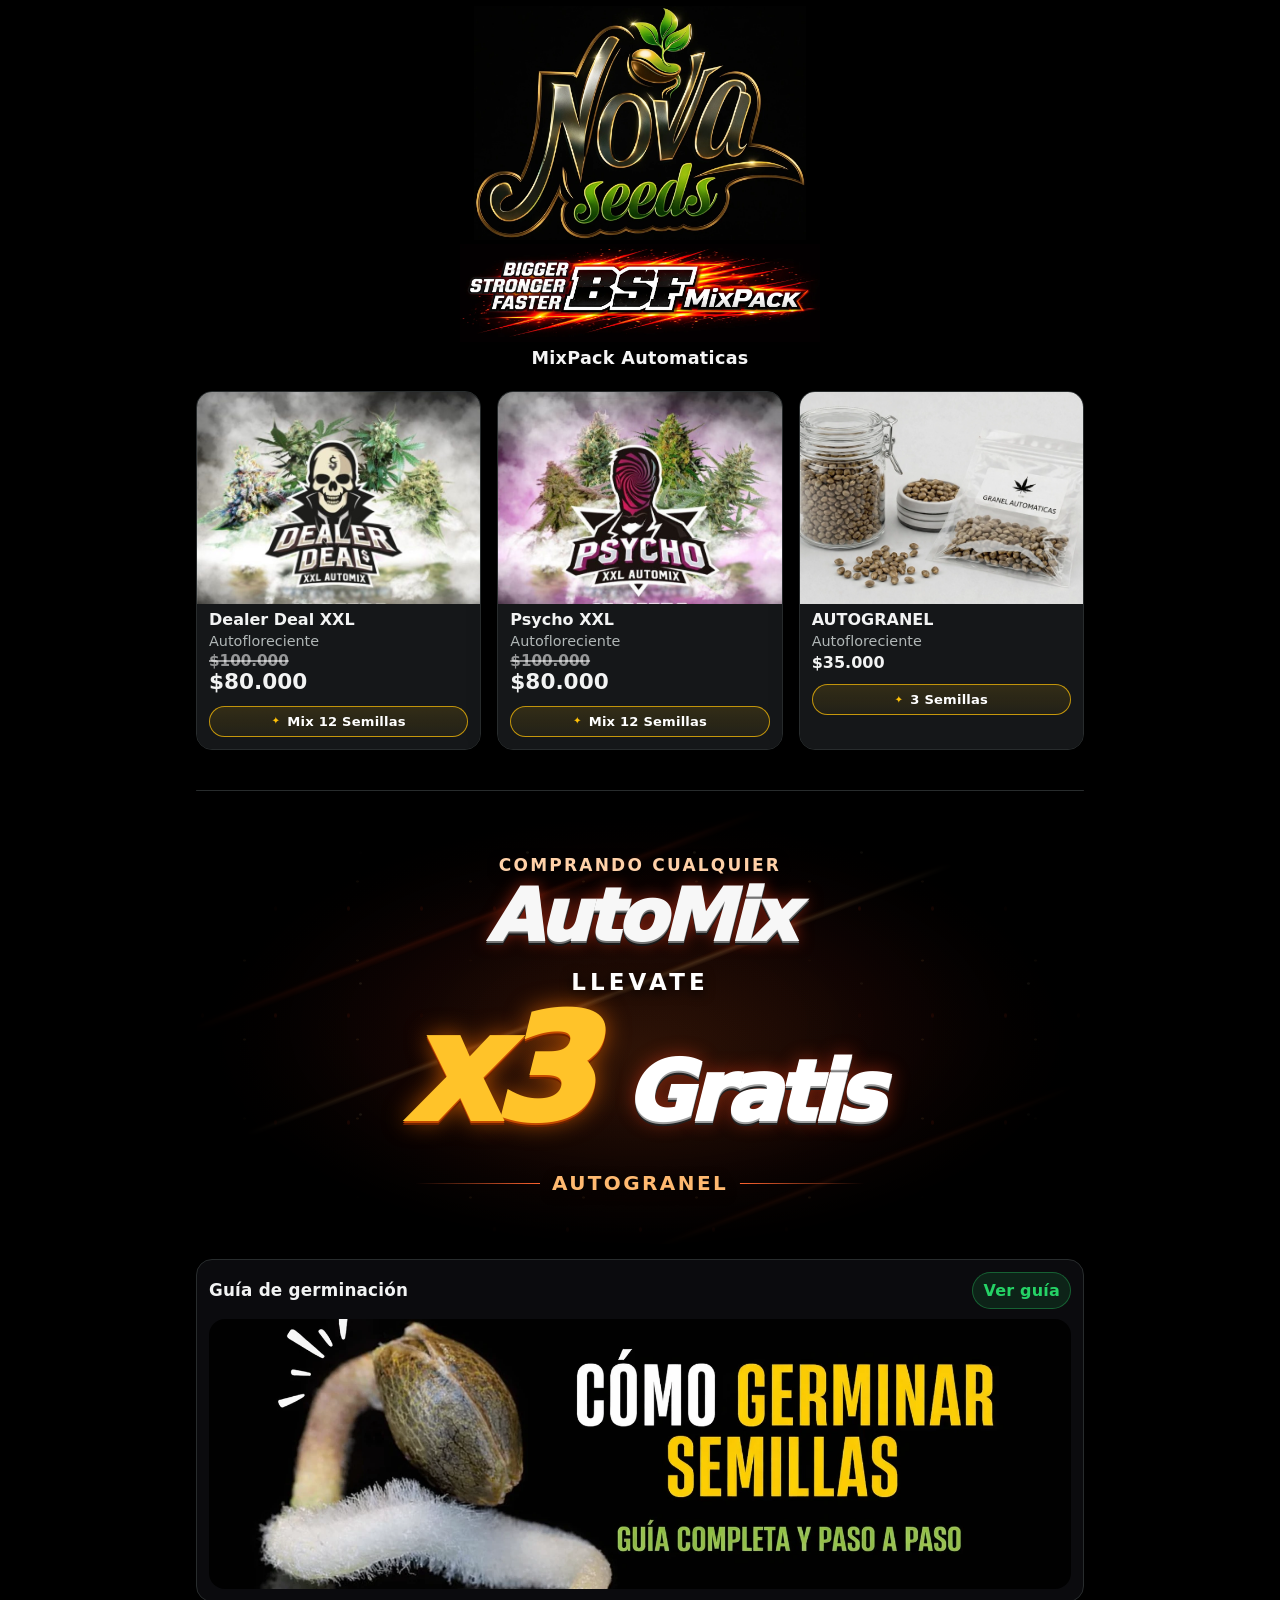
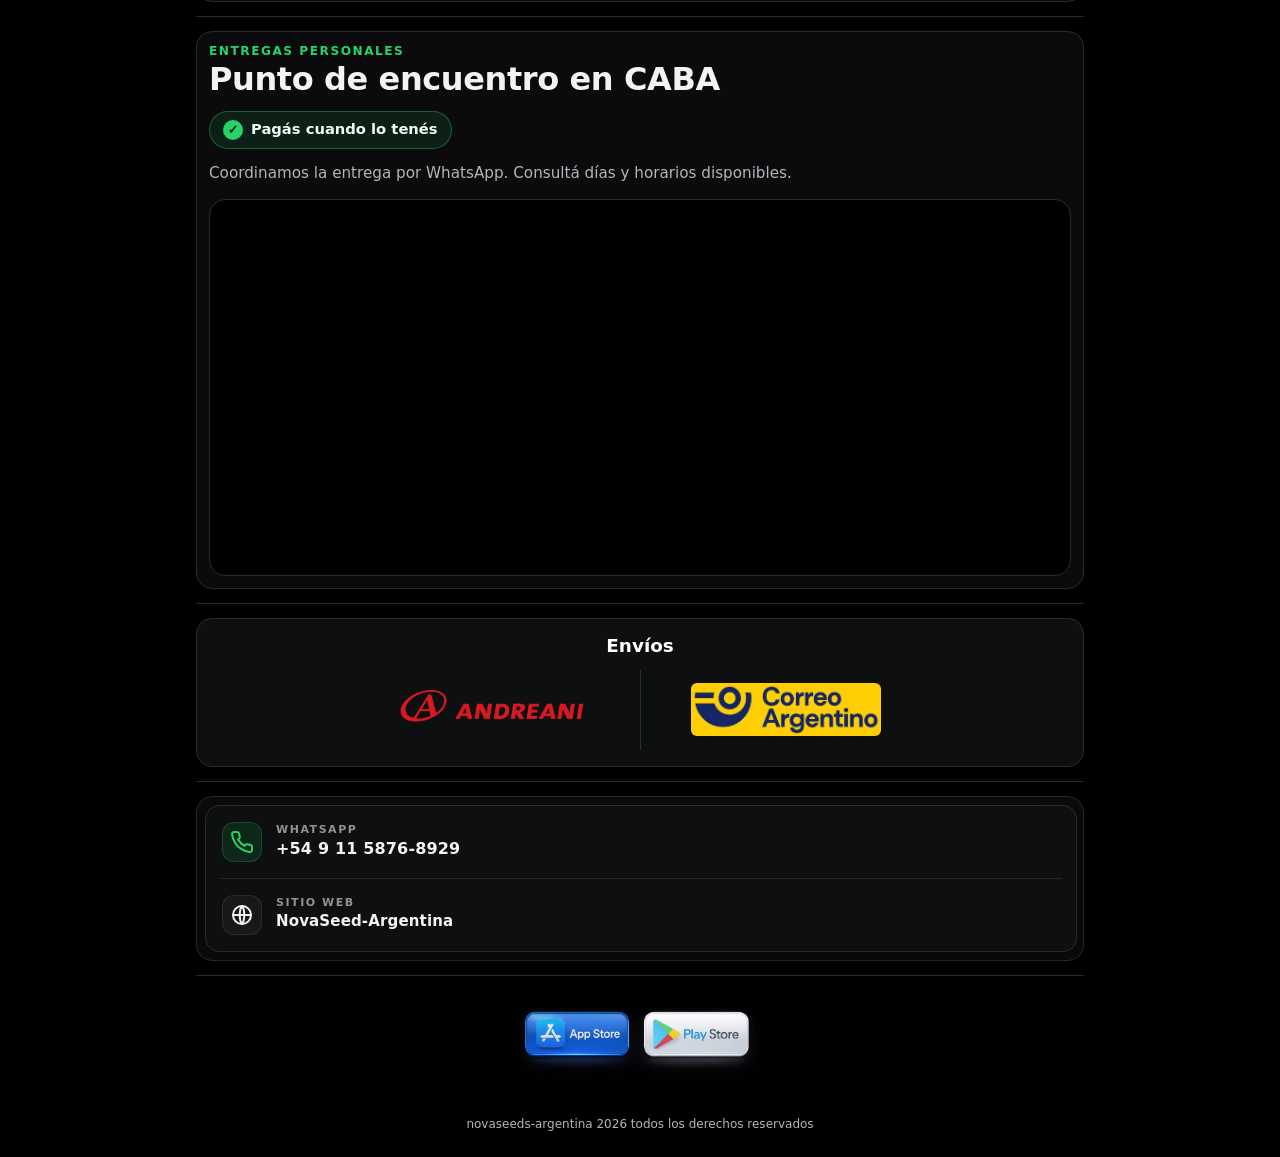
==== commit 2b60afa4: "Add files via upload" ====
--- a/index.html
+++ b/index.html
@@ -58,20 +58,24 @@
   <div class="promo-rotation__stage">
     <div class="promo-rotation__panel promo-rotation__offer is-active" id="promo-llevate" aria-hidden="false">
       <div class="offer-creative" aria-label="Comprando cualquier AutoMix, llevate x3 AutoGranel gratis">
-        <div class="offer-creative__light" aria-hidden="true"></div>
-        <div class="offer-creative__streaks" aria-hidden="true"></div>
-        <div class="offer-creative__sparks" aria-hidden="true"></div>
-        <div class="offer-creative__shine" aria-hidden="true"></div>
+        <div class="offer-creative__atmosphere" aria-hidden="true">
+          <div class="offer-creative__light" aria-hidden="true"></div>
+          <div class="offer-creative__streaks" aria-hidden="true"></div>
+          <div class="offer-creative__sparks" aria-hidden="true"></div>
+          <div class="offer-creative__shine" aria-hidden="true"></div>
+        </div>
         <div class="offer-creative__content">
           <div class="offer-creative__intro">
             <span class="offer-creative__eyebrow">Comprando cualquier</span>
             <strong class="offer-creative__brand">AutoMix</strong>
           </div>
-          <div class="offer-creative__hero">
-            <span class="offer-creative__verb">Llevate</span>
-            <div class="offer-creative__headline"><strong class="offer-creative__number">x3</strong><strong class="offer-creative__free">Gratis</strong></div>
+          <div class="offer-creative__reward">
+            <div class="offer-creative__hero">
+              <span class="offer-creative__verb">Llevate</span>
+              <div class="offer-creative__headline"><strong class="offer-creative__number">x3</strong><strong class="offer-creative__free">Gratis</strong></div>
+            </div>
+            <div class="offer-creative__footer"><span>AutoGranel</span></div>
           </div>
-          <div class="offer-creative__footer"><span>AutoGranel</span></div>
         </div>
       </div>
     </div>
--- a/css/styles.css
+++ b/css/styles.css
@@ -3820,24 +3820,24 @@
 
 
 /* v21 — Llevate 3: composición por capas, sin texto rasterizado. */
-.home-page .promo-rotation__offer { background: #090302; }
+.home-page .promo-rotation__offer { background: #050505; }
 .offer-creative {
   position: relative; isolation: isolate; overflow: hidden;
   display: grid; place-items: center; flex: 1 0 auto;
   min-width: 0; box-sizing: border-box; container-type: inline-size;
-  padding: 20px 12px; border: 1px solid #722c17; border-radius: 12px;
-  background: radial-gradient(ellipse at 50% 60%, #4e1709 0%, #1e0906 42%, #080303 78%);
-  box-shadow: inset 0 0 28px #e94c0c1a;
+  padding: 20px 12px; border: 1px solid #522417; border-radius: 12px;
+  background: radial-gradient(ellipse at 50% 60%, #271009 0%, #100706 43%, #050505 78%);
+  box-shadow: inset 0 0 28px #e94c0c0e;
 }
 .offer-creative__light, .offer-creative__streaks, .offer-creative__sparks, .offer-creative__shine {
   position: absolute; inset: 0; pointer-events: none; z-index: -1;
 }
 .offer-creative__light {
-  background: radial-gradient(ellipse at 50% 60%, #ff681c66, #e81c0922 36%, transparent 68%);
+  background: radial-gradient(ellipse at 50% 60%, #ff681c2b, #e81c0912 36%, transparent 68%);
   transform: scale(1.1);
 }
 .offer-creative__streaks {
-  inset: -25%; opacity: .72;
+  inset: -25%; opacity: .40;
   background:
     linear-gradient(159deg, transparent 31%, #a7280a22 31.3%, #ff421b88 31.6%, transparent 32.2%),
     linear-gradient(159deg, transparent 42%, #ff7c2138 42.2%, #ffc471aa 42.45%, transparent 42.85%),
@@ -3845,7 +3845,7 @@
     linear-gradient(159deg, transparent 72%, #ff621888 72.1%, transparent 72.5%);
 }
 .offer-creative__sparks {
-  inset: -15%; opacity: .65;
+  inset: -15%; opacity: .42;
   background-image: radial-gradient(ellipse, #ffb45a 0 1px, transparent 2px), radial-gradient(ellipse, #fa3f16 0 1px, transparent 2px), radial-gradient(ellipse, #ffebaf 0 1px, transparent 2px);
   background-size: 113px 79px, 73px 107px, 167px 131px;
   background-position: 11px 23px, 29px 8px, 46px 47px;
@@ -3889,25 +3889,55 @@
 .offer-creative__footer::before, .offer-creative__footer::after { content: ''; height: 1px; flex: 1; background: linear-gradient(90deg, transparent, #ff632e); }
 .offer-creative__footer::after { transform: scaleX(-1); }
 .offer-creative__footer span { color: #ffb970; font-size: clamp(13px, 3cqi, 20px); text-transform: uppercase; font-weight: 850; letter-spacing: .12em; }
+/* v22 — dos bloques de texto con entradas independientes. */
+.offer-creative__reward {
+  display: grid; justify-items: center; width: 100%; min-width: 0;
+  gap: clamp(12px, 2.4cqi, 24px);
+}
 @media (prefers-reduced-motion: no-preference) {
-  .promo-rotation.is-in-view .offer-creative__intro { animation: novaOfferIntro .35s cubic-bezier(.15,.9,.28,1) both; }
-  .promo-rotation.is-in-view .offer-creative__verb { animation: novaOfferIntro .32s .07s both; }
-  .promo-rotation.is-in-view .offer-creative__number { animation: novaOfferNumber 4.4s both; }
-  .promo-rotation.is-in-view .offer-creative__free { animation: novaOfferFree .42s .12s cubic-bezier(.15,.85,.3,1) both; }
-  .promo-rotation.is-in-view .offer-creative__footer { animation: novaOfferFooter .36s .24s both; }
+  .promo-rotation.is-in-view .offer-creative__eyebrow { animation: novaIntroLabel .27s .08s cubic-bezier(.16,.85,.25,1) both; }
+  .promo-rotation.is-in-view .offer-creative__brand { animation: novaIntroBrand .42s .19s cubic-bezier(.18,.85,.3,1) both; }
+  .promo-rotation.is-in-view .offer-creative__verb { animation: novaRewardVerb .26s .72s ease-out both; }
+  .promo-rotation.is-in-view .offer-creative__number { animation: novaRewardNumber 3.46s .94s both; }
+  .promo-rotation.is-in-view .offer-creative__free { animation: novaRewardFree .38s 1.06s cubic-bezier(.16,.85,.28,1) both; }
+  .promo-rotation.is-in-view .offer-creative__footer { animation: novaRewardFooter .32s 1.30s ease-out both; }
   .promo-rotation.is-in-view .offer-creative__light { animation: novaOfferLight 2.2s ease-in-out infinite alternate; }
   .promo-rotation.is-in-view .offer-creative__streaks { animation: novaOfferStreaks 4.4s ease-in-out both; }
   .promo-rotation.is-in-view .offer-creative__sparks { animation: novaOfferSparks 5s linear infinite; }
   .promo-rotation.is-in-view .offer-creative__shine { animation: novaOfferShine 4.4s ease-in-out both; }
 }
-@keyframes novaOfferIntro { from { opacity: 0; transform: translateY(-16px); } to { opacity: 1; transform: translateY(0); } }
-@keyframes novaOfferFree { from { opacity: 0; transform: translateX(24px); } to { opacity: 1; transform: translateX(0); } }
-@keyframes novaOfferFooter { from { opacity: 0; transform: translateY(10px); } to { opacity: 1; transform: translateY(0); } }
-@keyframes novaOfferNumber { 0% { opacity: 0; transform: scale(.7) rotate(-6deg); } 7% { opacity: 1; transform: scale(1.10); } 12%, 40%, 52%, 76%, 88%, 100% { opacity: 1; transform: scale(1); } 46%, 82% { transform: scale(1.07); } }
+@keyframes novaIntroLabel {
+  from { opacity: 0; transform: translateX(-20px); letter-spacing: .22em; }
+  to { opacity: 1; transform: translateX(0); letter-spacing: .13em; }
+}
+@keyframes novaIntroBrand {
+  0% { opacity: 0; transform: translateX(32px) scale(.94); }
+  68% { opacity: 1; transform: translateX(-3px) scale(1.035); }
+  100% { opacity: 1; transform: none; }
+}
+@keyframes novaRewardVerb {
+  from { opacity: 0; transform: translateY(12px); }
+  to { opacity: 1; transform: none; }
+}
+@keyframes novaRewardNumber {
+  0% { opacity: 0; transform: scale(.66) rotate(-8deg); }
+  6% { opacity: 1; transform: scale(1.11) rotate(2deg); }
+  12%, 44%, 59%, 100% { opacity: 1; transform: scale(1) rotate(0); }
+  51% { transform: scale(1.075); }
+}
+@keyframes novaRewardFree {
+  0% { opacity: 0; transform: translateX(26px); }
+  75% { opacity: 1; transform: translateX(-3px); }
+  100% { opacity: 1; transform: none; }
+}
+@keyframes novaRewardFooter {
+  from { opacity: 0; transform: translateY(9px) scaleX(.88); }
+  to { opacity: 1; transform: none; }
+}
 @keyframes novaOfferLight { from { opacity: .55; transform: translateX(-8%) scale(1.08); } to { opacity: 1; transform: translateX(8%) scale(1.2); } }
 @keyframes novaOfferStreaks { 0% { transform: translateX(-9%); } 100% { transform: translateX(9%); } }
 @keyframes novaOfferSparks { from { transform: translate(0, 0); } to { transform: translate(24px, -32px); } }
-@keyframes novaOfferShine { 0%, 32% { opacity: 0; transform: translateX(-115%); } 39% { opacity: 1; } 56%, 100% { opacity: 0; transform: translateX(115%); } }
+@keyframes novaOfferShine { 0%, 32% { opacity: 0; transform: translateX(-115%); } 39% { opacity: .7; } 56%, 100% { opacity: 0; transform: translateX(115%); } }
 @media (max-width: 600px) {
   .offer-creative__content { gap: clamp(14px, 4.6cqi, 27px); }
   .offer-creative__eyebrow { font-size: clamp(11px, 3.3cqi, 17px); }
@@ -3917,3 +3947,40 @@
   .offer-creative__free { font-size: clamp(40px, 14cqi, 83px); }
   .offer-creative__footer span { font-size: clamp(13px, 3.8cqi, 20px); }
 }
+
+/* v23 — superficie negra continua, sin marco; luz difuminada en los bordes. */
+.home-page .promo-rotation__offer { background: #000; }
+.offer-creative {
+  border-color: transparent;
+  border-radius: 0;
+  background: #000;
+  box-shadow: none;
+}
+.offer-creative__atmosphere {
+  position: absolute;
+  inset: 0;
+  z-index: -1;
+  isolation: isolate;
+  overflow: hidden;
+  pointer-events: none;
+  background: radial-gradient(ellipse at 50% 55%, #180a04 0%, #080302 46%, #000 75%);
+  -webkit-mask-image: radial-gradient(ellipse at center, #000 25%, #000c 45%, #0005 62%, transparent 72%);
+  mask-image: radial-gradient(ellipse at center, #000 25%, #000c 45%, #0005 62%, transparent 72%);
+}
+.offer-creative__light {
+  background: radial-gradient(ellipse at 50% 57%, #ff681c19, #e81c090a 35%, transparent 63%);
+}
+.offer-creative__streaks { opacity: .26; }
+.offer-creative__sparks { opacity: .34; }
+
+/* v24 — transición breve entre dos presentaciones consecutivas. */
+@media (prefers-reduced-motion: no-preference) {
+  .promo-rotation .offer-creative__content {
+    opacity: 1;
+    transition: opacity .16s ease-out;
+  }
+  .promo-rotation.is-replaying .offer-creative__content {
+    opacity: 0;
+    transition: opacity .20s ease-in;
+  }
+}
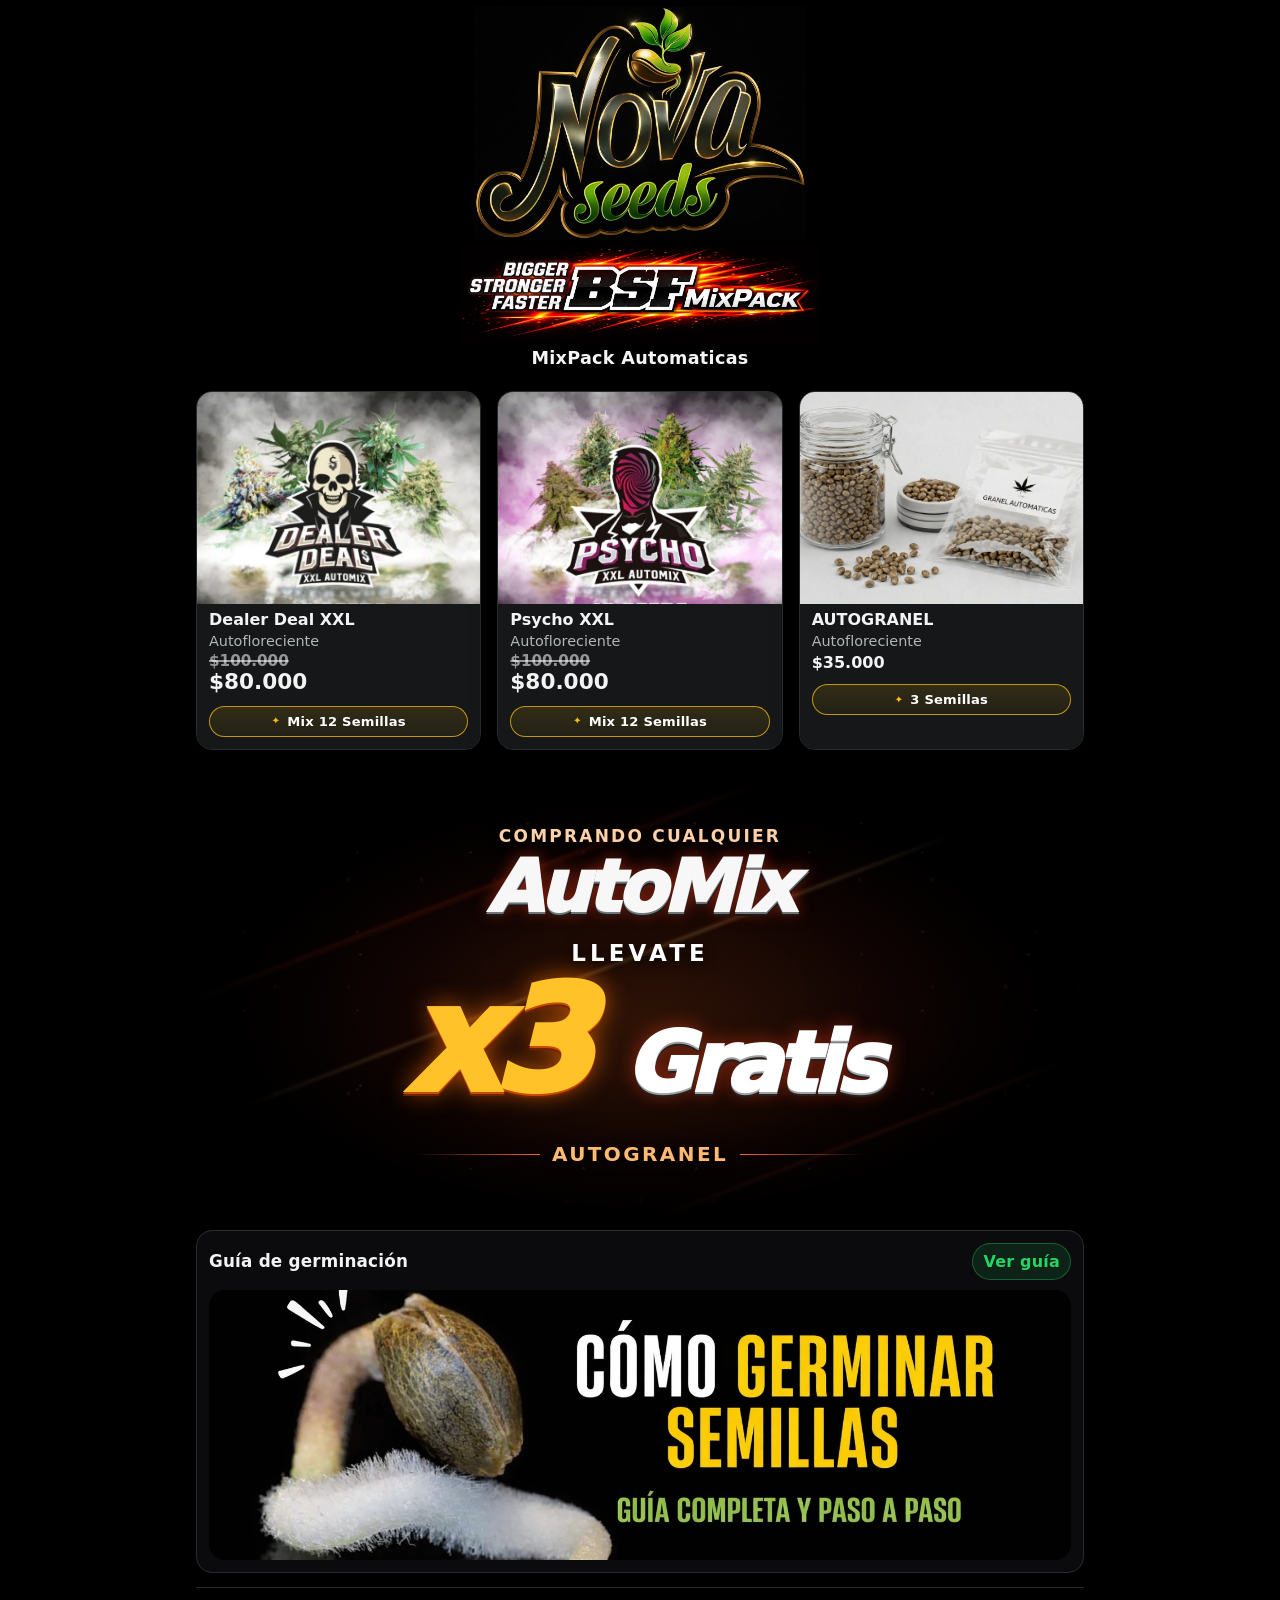
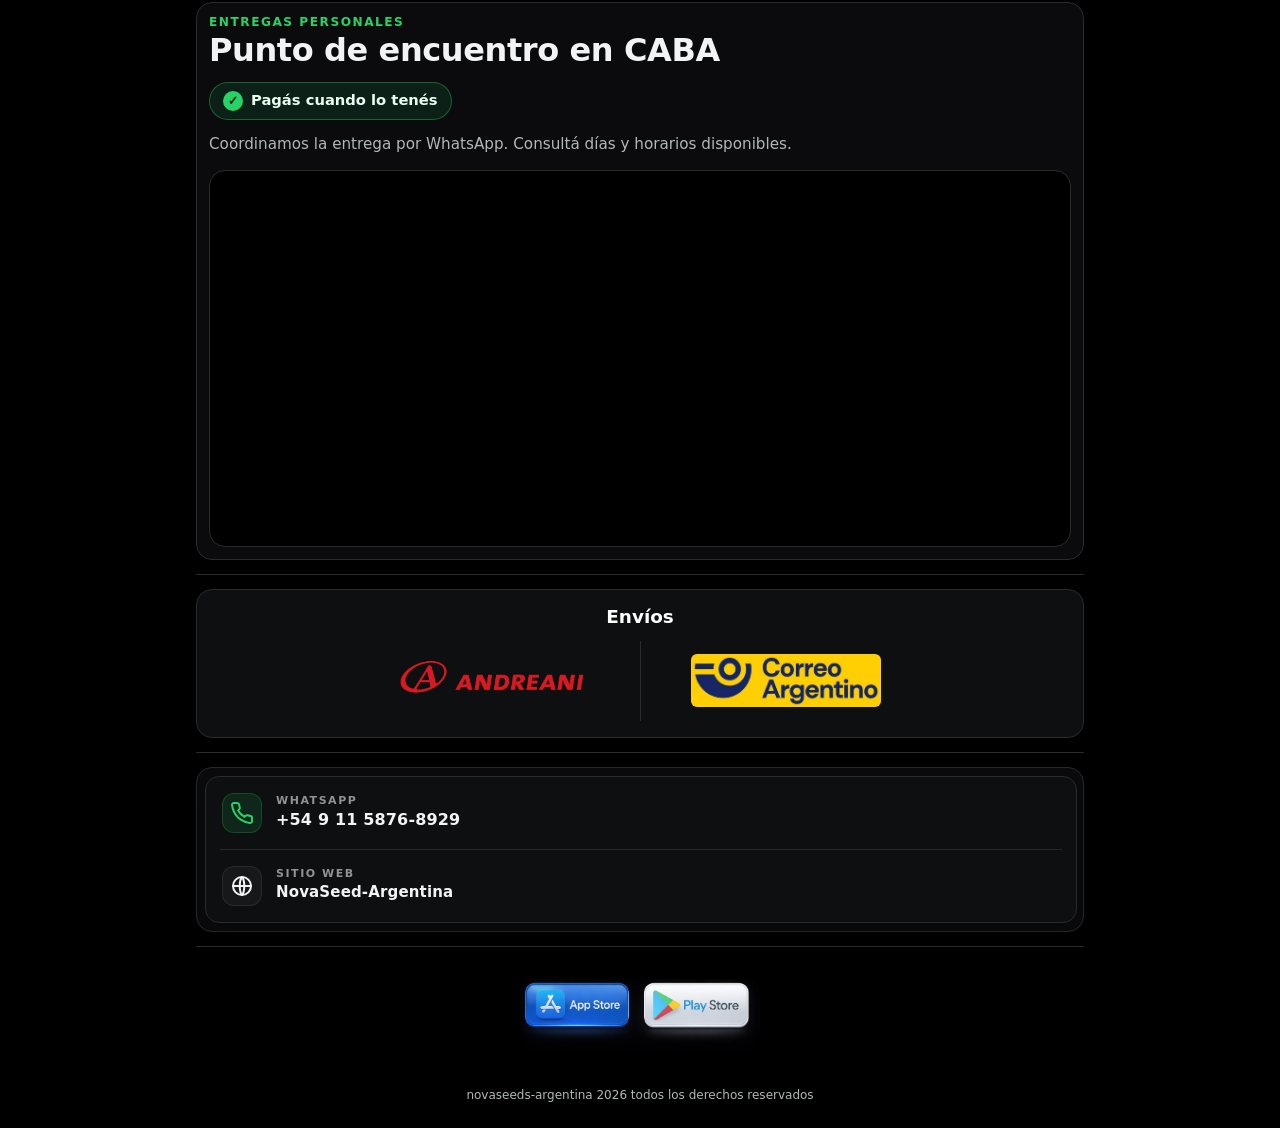
==== commit 4af4a09d: "Add files via upload" ====
--- a/index.html
+++ b/index.html
@@ -50,8 +50,6 @@
 </div>
 <div aria-label="Carrusel de productos" class="carousel" id="carousel2"></div>
 </section>
-
-<div class="section-divider" role="separator" aria-hidden="true"></div>
 
 	<!-- Promo (entre carrusel y guía) -->
 	<section class="promo-strip promo-rotation" aria-label="Novedades">
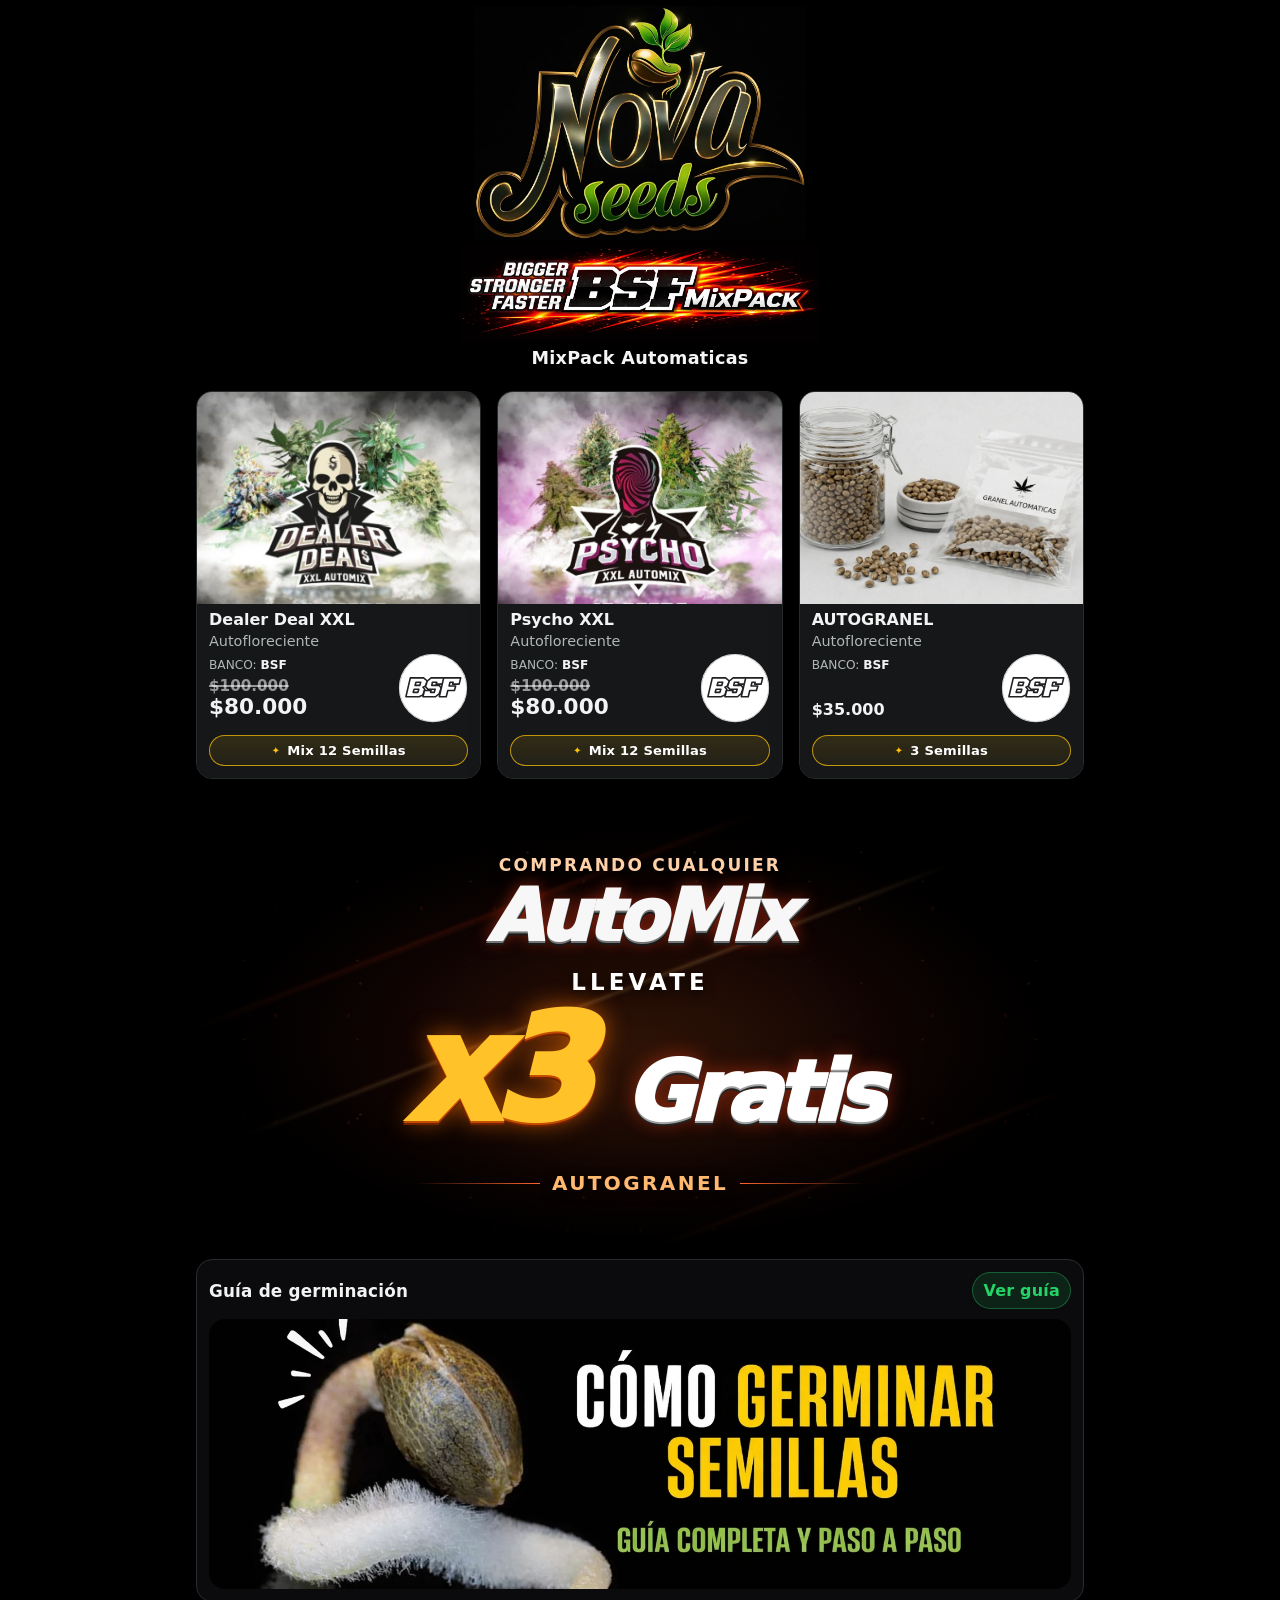
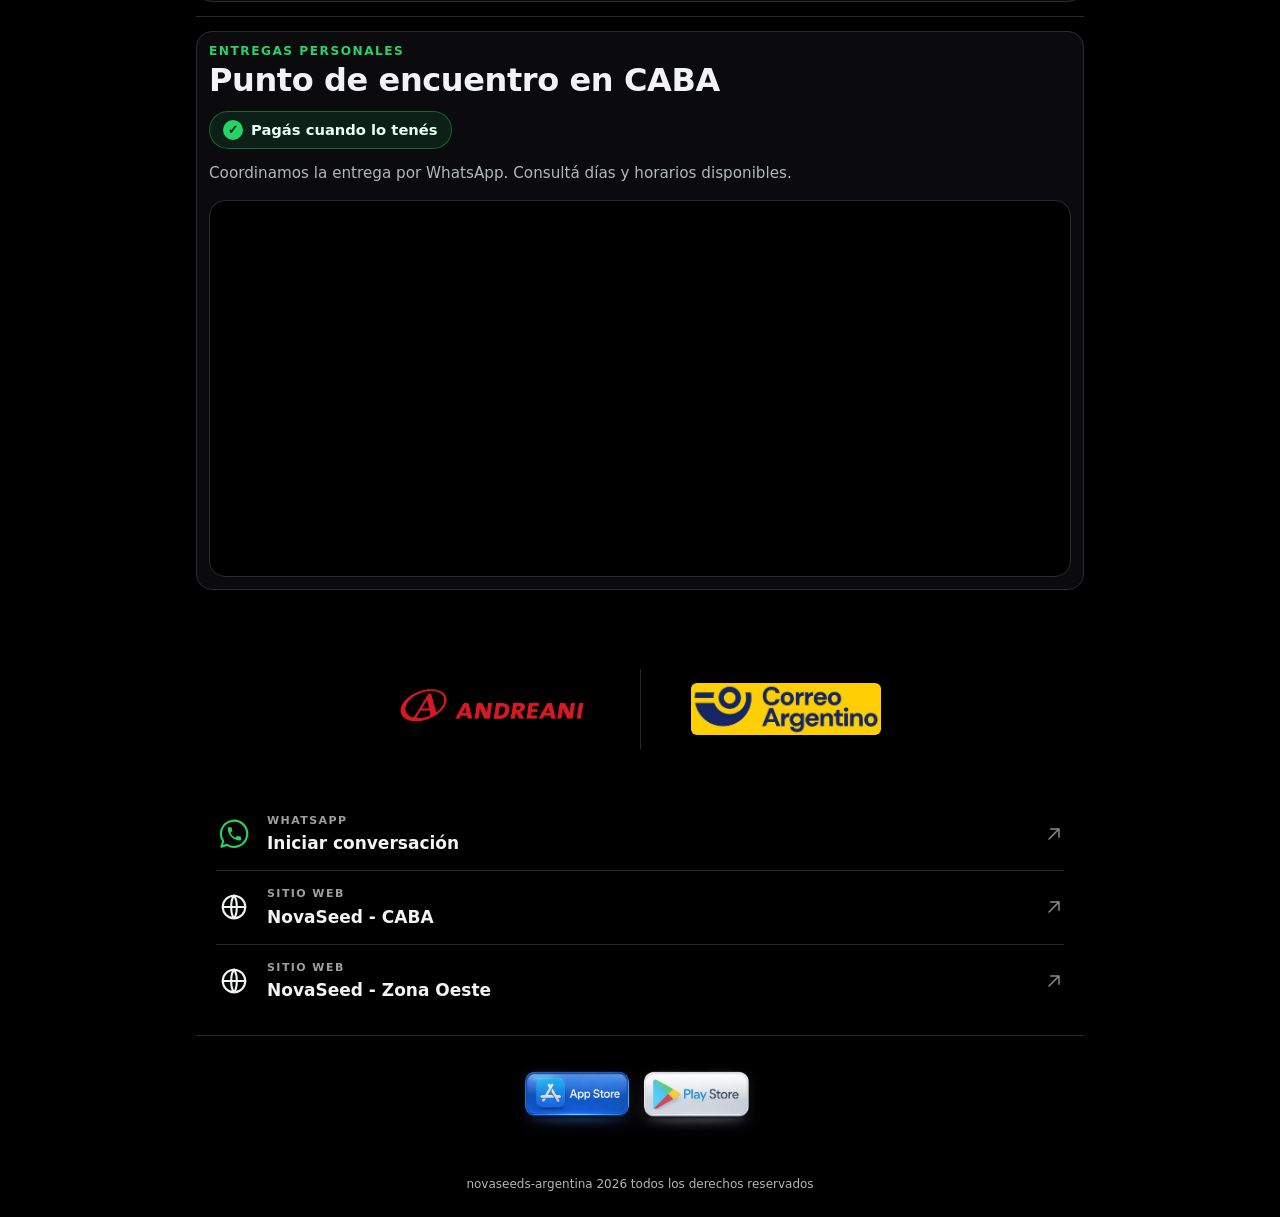
==== commit fcb23c40: "Add files via upload" ====
--- a/index.html
+++ b/index.html
@@ -51,9 +51,10 @@
 <div aria-label="Carrusel de productos" class="carousel" id="carousel2"></div>
 </section>
 
-	<!-- Promo (entre carrusel y guía) -->
+	<!-- REF-NOVA-PROMO | Bloque rotativo de novedades (entre carrusel y guía). -->
 	<section class="promo-strip promo-rotation" aria-label="Novedades">
   <div class="promo-rotation__stage">
+    <!-- REF-NOVA-PROMO-01 | Panel Llevate 3 / AutoMix -->
     <div class="promo-rotation__panel promo-rotation__offer is-active" id="promo-llevate" aria-hidden="false">
       <div class="offer-creative" aria-label="Comprando cualquier AutoMix, llevate x3 AutoGranel gratis">
         <div class="offer-creative__atmosphere" aria-hidden="true">
@@ -77,11 +78,12 @@
         </div>
       </div>
     </div>
+    <!-- REF-NOVA-PROMO-02 | Panel Red Line 2027 -->
     <div class="promo-rotation__panel redline-panel" id="promo-redline" aria-hidden="true" inert>
       <div class="redline-panel__heading"><span>PRÓXIMAMENTE</span><strong>RED LINE</strong><span class="redline-panel__sub">2027</span></div>
       <div class="redline-panel__gallery" aria-label="Imágenes de Red Line">
         <img src="img/red-line/portada.webp" alt="Red Line AutoMix, portada" width="800" height="800" class="is-current" data-red-image="0" decoding="async"/>
-        <img src="img/red-line/logo.webp" alt="Identidad visual Red Line" width="554" height="554" data-red-image="1" decoding="async"/>
+        <img src="img/red-line/logo.webp" alt="Identidad visual Red Line" width="1254" height="1254" data-red-image="1" decoding="async"/>
         <img src="img/red-line/detalle.webp" alt="Detalle del envase Red Line" width="1024" height="1100" data-red-image="2" decoding="async"/>
       </div>
       <div class="redline-panel__nav" aria-label="Cambiar imagen">
@@ -92,6 +94,8 @@
         <button type="button" data-red-step="1" aria-label="Imagen siguiente">›</button>
       </div>
     </div>
+    <!-- REF-NOVA-PROMO | Transición compartida -->
+    <div class="promo-rotation__wipe" aria-hidden="true"></div>
   </div>
 </section>
 
@@ -134,48 +138,122 @@
   </div>
 </section>
 
-<div class="section-divider" role="separator" aria-hidden="true"></div>
-
+<div class="section-divider shipping-spacer" aria-hidden="true"></div>
+
+<!-- REF-NOVA-ENVIOS: logos de transportistas y transición con camión. -->
 <section class="shipping-section" id="envios">
   <h2 class="shipping-title">Envíos</h2>
-  <div class="shipping-carriers">
-    <div class="shipping-carrier shipping-carrier--andreani">
-      <img class="shipping-img" src="img/andreani.png" alt="Andreani" loading="lazy" decoding="async" width="1458" height="485"/>
-    </div>
-    <div class="shipping-carrier shipping-carrier--correo">
-      <img class="shipping-img" src="img/correo-argentino.jpg" alt="Correo Argentino - Envíos a todo el país" loading="lazy" decoding="async" width="803" height="221"/>
-    </div>
-  </div>
-</section>
-
-<div class="section-divider" role="separator" aria-hidden="true"></div>
-
+  <div class="shipping-stage">
+    <div class="shipping-carriers">
+      <div class="shipping-carrier shipping-carrier--andreani">
+        <img class="shipping-img" src="img/andreani.png" alt="Andreani" loading="lazy" decoding="async" width="1458" height="485"/>
+      </div>
+      <div class="shipping-carrier shipping-carrier--correo">
+        <img class="shipping-img" src="img/correo-argentino.jpg" alt="Correo Argentino - Envíos a todo el país" loading="lazy" decoding="async" width="803" height="221"/>
+      </div>
+    </div>
+    <!-- REF-NOVA-ENVIOS-HUMO: dos estelas a la altura de las ruedas, con inercia horizontal. -->
+    <div class="shipping-smoke" aria-hidden="true">
+      <svg class="shipping-smoke-defs" width="0" height="0" xmlns="http://www.w3.org/2000/svg" focusable="false">
+        <defs>
+          <radialGradient id="shipping-smoke-soft">
+            <stop offset="0" stop-color="#dce0e3" stop-opacity=".62"/>
+            <stop offset=".48" stop-color="#b9bec4" stop-opacity=".43"/>
+            <stop offset="1" stop-color="#969ba0" stop-opacity="0"/>
+          </radialGradient>
+          <!-- Ruedas: cy=63, r=10. El humo nunca supera su diámetro. -->
+          <clipPath id="shipping-smoke-wheel-band" clipPathUnits="userSpaceOnUse">
+            <rect x="-148" y="53" width="444" height="20"/>
+          </clipPath>
+          <g id="shipping-smoke-cloud" fill="url(#shipping-smoke-soft)">
+            <ellipse cx="-8" cy="2" rx="11" ry="8"/>
+            <ellipse cx="-17" cy="1" rx="13" ry="7"/>
+            <ellipse cx="-26" cy="3" rx="11" ry="5.5"/>
+            <ellipse cx="-19" cy="-3" rx="8" ry="5"/>
+          </g>
+        </defs>
+      </svg>
+      <div class="shipping-smoke-track shipping-smoke-track--1">
+        <svg viewBox="0 0 148 80" xmlns="http://www.w3.org/2000/svg" focusable="false">
+          <g clip-path="url(#shipping-smoke-wheel-band)">
+            <g class="shipping-smoke-puff">
+              <use href="#shipping-smoke-cloud" x="73.5" y="63"/>
+              <use href="#shipping-smoke-cloud" x="119.5" y="63"/>
+            </g>
+          </g>
+        </svg>
+      </div>
+      <div class="shipping-smoke-track shipping-smoke-track--2">
+        <svg viewBox="0 0 148 80" xmlns="http://www.w3.org/2000/svg" focusable="false">
+          <g clip-path="url(#shipping-smoke-wheel-band)">
+            <g class="shipping-smoke-puff">
+              <use href="#shipping-smoke-cloud" x="69.5" y="63"/>
+              <use href="#shipping-smoke-cloud" x="115.5" y="63"/>
+            </g>
+          </g>
+        </svg>
+      </div>
+      <div class="shipping-smoke-track shipping-smoke-track--3">
+        <svg viewBox="0 0 148 80" xmlns="http://www.w3.org/2000/svg" focusable="false">
+          <g clip-path="url(#shipping-smoke-wheel-band)">
+            <g class="shipping-smoke-puff">
+              <use href="#shipping-smoke-cloud" x="64.5" y="63"/>
+              <use href="#shipping-smoke-cloud" x="110.5" y="63"/>
+            </g>
+          </g>
+        </svg>
+      </div>
+    </div>
+    <!-- Silueta de camión rápido: modelo superior central de la referencia. -->
+    <div class="shipping-truck" aria-hidden="true">
+      <svg viewBox="0 0 148 80" xmlns="http://www.w3.org/2000/svg" fill="currentColor" focusable="false">
+        <path d="M16 17h53 M7 27h49 M20 37h39 M5 47h49 M25 57h31" stroke="currentColor" stroke-width="5" stroke-linecap="round" fill="none"/>
+        <path d="M53 13h48a7 7 0 0 1 7 7v35H52V48H37a2.5 2.5 0 0 1 0-5h15v-7H29a2.5 2.5 0 0 1 0-5h23v-7H44a2.5 2.5 0 0 1 0-5h8z"/>
+        <path d="M108 25h13a7 7 0 0 1 5 3l13 15a6 6 0 0 1 2 4v15h-8a14 14 0 0 0-27 0H87a14 14 0 0 0-27 0h-9v-8h57zm5 5v14h20l-11-13a3 3 0 0 0-2-1z" fill-rule="evenodd"/>
+        <circle cx="73.5" cy="63" r="10"/><circle cx="119.5" cy="63" r="10"/>
+        <circle cx="73.5" cy="63" r="4" fill="#000"/><circle cx="119.5" cy="63" r="4" fill="#000"/>
+      </svg>
+    </div>
+  </div>
+</section>
+
+<div class="section-divider shipping-spacer" aria-hidden="true"></div>
+
+<!-- REF-NOVA-CONTACTO | Accesos de contacto sin tarjetas ni número visible. -->
 <section class="contact-section" id="contacto" aria-label="Contacto">
-  <div class="contact-card" role="list">
-    <a class="contact-row contact-row--phone" role="listitem" href="https://wa.me/5491158768929" target="_blank" rel="noopener" aria-label="WhatsApp +54 9 11 5876-8929">
-      <span class="contact-icon" aria-hidden="true">
-        <svg viewBox="0 0 24 24" width="26" height="26" fill="none" xmlns="http://www.w3.org/2000/svg" aria-hidden="true">
-          <path d="M22 16.9v3.1a2 2 0 0 1-2.18 2 19.8 19.8 0 0 1-8.63-3.07 19.5 19.5 0 0 1-6-6A19.8 19.8 0 0 1 2.02 4.2 2 2 0 0 1 4 2h3.1a2 2 0 0 1 2 1.72c.12.86.32 1.7.6 2.5a2 2 0 0 1-.45 2.11L8.1 9.48a15.8 15.8 0 0 0 6.42 6.42l1.15-1.15a2 2 0 0 1 2.11-.45c.8.28 1.64.48 2.5.6A2 2 0 0 1 22 16.9Z" stroke="currentColor" stroke-width="2" stroke-linecap="round" stroke-linejoin="round"/>
-        </svg>
-      </span>
-      <span class="contact-copy"><span class="contact-label">WhatsApp</span><span class="contact-text">+54 9 11 5876-8929</span></span>
-    </a>
-
-    <div class="contact-divider" role="separator" aria-hidden="true"></div>
-
-    <a class="contact-row" role="listitem" href="https://novaseeds-argentina.github.io/MixPack/" target="_blank" rel="noopener" aria-label="Sitio web NovaSeed-Argentina">
-      <span class="contact-icon" aria-hidden="true">
-        <svg viewBox="0 0 24 24" width="26" height="26" fill="none" xmlns="http://www.w3.org/2000/svg" aria-hidden="true">
-          <circle cx="12" cy="12" r="9" stroke="currentColor" stroke-width="2"/>
-          <path d="M3 12h18" stroke="currentColor" stroke-width="2" stroke-linecap="round"/>
-          <path d="M12 3c3 3.5 3 14.5 0 18" stroke="currentColor" stroke-width="2" stroke-linecap="round"/>
-          <path d="M12 3c-3 3.5-3 14.5 0 18" stroke="currentColor" stroke-width="2" stroke-linecap="round"/>
-        </svg>
-      </span>
-      <span class="contact-copy contact-copy--web"><span class="contact-label">Sitio web</span><span class="contact-text">NovaSeed-Argentina</span></span>
-    </a>
-
-  </div>
+  <a class="contact-row contact-row--phone" href="https://wa.me/5491158768929" target="_blank" rel="noopener" aria-label="Iniciar conversación por WhatsApp (abre en otra pestaña)">
+    <span class="contact-icon" aria-hidden="true">
+      <svg viewBox="0 0 24 24" fill="none" xmlns="http://www.w3.org/2000/svg" focusable="false">
+        <path d="M3.4 17.8 1.9 22.1l4.5-1.4A10.5 10.5 0 1 0 3.4 17.8Z" stroke="currentColor" stroke-width="1.7" stroke-linejoin="round"/>
+        <path fill="currentColor" transform="translate(5.2 4.8) scale(.59)" d="M6.62 10.79a15.46 15.46 0 0 0 6.59 6.59l2.2-2.2a1 1 0 0 1 1.02-.24c1.12.37 2.33.57 3.57.57a1 1 0 0 1 1 1V20a1 1 0 0 1-1 1C10.61 21 3 13.39 3 4a1 1 0 0 1 1-1h3.5a1 1 0 0 1 1 1c0 1.25.2 2.45.57 3.57a1 1 0 0 1-.25 1.02z"/>
+      </svg>
+    </span>
+    <span class="contact-copy"><span class="contact-label">WhatsApp</span><span class="contact-text">Iniciar conversación</span></span>
+    <svg class="contact-arrow" viewBox="0 0 24 24" fill="none" aria-hidden="true" focusable="false"><path d="M6 18 18 6M8 6h10v10" stroke="currentColor" stroke-width="1.7" stroke-linecap="round" stroke-linejoin="round"/></svg>
+  </a>
+  <div class="contact-divider" aria-hidden="true"></div>
+  <a class="contact-row" href="https://novaseeds-argentina.github.io/MixPack/" target="_blank" rel="noopener" aria-label="Visitar el sitio web NovaSeed - CABA (abre en otra pestaña)">
+    <span class="contact-icon" aria-hidden="true">
+      <svg viewBox="0 0 24 24" fill="none" xmlns="http://www.w3.org/2000/svg" focusable="false">
+        <circle cx="12" cy="12" r="9" stroke="currentColor" stroke-width="1.7"/>
+        <path d="M3 12h18M12 3c3 3.5 3 14.5 0 18M12 3c-3 3.5-3 14.5 0 18" stroke="currentColor" stroke-width="1.7" stroke-linecap="round"/>
+      </svg>
+    </span>
+    <span class="contact-copy"><span class="contact-label">Sitio web</span><span class="contact-text">NovaSeed - CABA</span></span>
+    <svg class="contact-arrow" viewBox="0 0 24 24" fill="none" aria-hidden="true" focusable="false"><path d="M6 18 18 6M8 6h10v10" stroke="currentColor" stroke-width="1.7" stroke-linecap="round" stroke-linejoin="round"/></svg>
+  </a>
+  <div class="contact-divider" aria-hidden="true"></div>
+  <!-- REF-NOVA-CONTACTO-ZONA-OESTE | Sin href hasta que exista el destino. Para activar: añadir href, target y rel si corresponde; quitar aria-disabled, role, tabindex y contact-row--inactive; actualizar aria-label. -->
+  <a class="contact-row contact-row--inactive" role="link" aria-disabled="true" tabindex="0" aria-label="NovaSeed - Zona Oeste (sitio web no disponible por el momento)">
+    <span class="contact-icon" aria-hidden="true">
+      <svg viewBox="0 0 24 24" fill="none" xmlns="http://www.w3.org/2000/svg" focusable="false">
+        <circle cx="12" cy="12" r="9" stroke="currentColor" stroke-width="1.7"/>
+        <path d="M3 12h18M12 3c3 3.5 3 14.5 0 18M12 3c-3 3.5-3 14.5 0 18" stroke="currentColor" stroke-width="1.7" stroke-linecap="round"/>
+      </svg>
+    </span>
+    <span class="contact-copy"><span class="contact-label">Sitio web</span><span class="contact-text">NovaSeed - Zona Oeste</span></span>
+    <svg class="contact-arrow" viewBox="0 0 24 24" fill="none" aria-hidden="true" focusable="false"><path d="M6 18 18 6M8 6h10v10" stroke="currentColor" stroke-width="1.7" stroke-linecap="round" stroke-linejoin="round"/></svg>
+  </a>
 </section>
 
 <div class="section-divider" role="separator" aria-hidden="true"></div>
@@ -211,9 +289,15 @@
 
 <script defer="" src="js/app.js"></script>
 <script defer="" src="js/pwa.js"></script>
-<!-- WhatsApp Floating Button -->
+<!-- REF-NOVA-WHATSAPP-FLOAT | Botón flotante de WhatsApp: esquina inferior derecha, animación waToastStep3. -->
 <div class="wa-stack" aria-label="Accesos rápidos">
-<a aria-label="WhatsApp" class="wa-fab" href="https://wa.me/5491158768929?text=Hola%2C%20quisiera%20solicitar%20informaci%C3%B3n%20sobre%20sus%20productos%20y%20disponibilidad.%20%C2%A1Gracias%21" id="wa-fab" rel="noopener" target="_blank"></a>
+<a aria-label="WhatsApp" class="wa-fab" href="https://wa.me/5491158768929?text=Hola%2C%20quisiera%20solicitar%20informaci%C3%B3n%20sobre%20sus%20productos%20y%20disponibilidad.%20%C2%A1Gracias%21" id="wa-fab" rel="noopener" target="_blank">
+  <svg aria-hidden="true" focusable="false" viewBox="0 0 24 24">
+    <path d="M3.4 17.8 1.9 22.1l4.5-1.4A10.5 10.5 0 1 0 3.4 17.8Z" fill="none" stroke="currentColor" stroke-width="1.8" stroke-linejoin="miter"/>
+    <path fill="currentColor" transform="translate(5.2 4.8) scale(.59)" d="M6.62 10.79a15.46 15.46 0 0 0 6.59 6.59l2.2-2.2a1 1 0 0 1 1.02-.24c1.12.37 2.33.57 3.57.57a1 1 0 0 1 1 1V20a1 1 0 0 1-1 1C10.61 21 3 13.39 3 4a1 1 0 0 1 1-1h3.5a1 1 0 0 1 1 1c0 1.25.2 2.45.57 3.57a1 1 0 0 1-.25 1.02z"/>
+  </svg>
+  <span class="wa-fab__dot" aria-hidden="true"></span>
+</a>
 </div>
 </body>
 </html>
--- a/css/styles.css
+++ b/css/styles.css
@@ -921,67 +921,38 @@
 }
 
 
-/* WhatsApp Floating Button */
+/* REF-NOVA-WHATSAPP-FLOAT | Círculo blanco, marca verde y punto rojo. */
 .wa-fab{
   position: fixed;
-  right: 18px;
-  bottom: 18px;
-  width: 64px;
-  height: 64px;
+  width: 88px;
+  height: 88px;
   border-radius: 50%;
-  background: #25D366;
-  color: #fff;
+  background: #fff;
+  color: #42c95b;
   display: inline-flex;
   align-items: center;
   justify-content: center;
-  box-shadow: 0 4px 12px rgba(0,0,0,.25);
-  z-index: 10050;
+  box-shadow: 0 6px 20px rgba(0,0,0,.22);
   text-decoration: none;
-  transition: transform 120ms ease, box-shadow 120ms ease;
-}
-.wa-fab:hover{ transform: scale(1.05); box-shadow: 0 6px 16px rgba(0,0,0,.3); }
-.wa-fab:active{ transform: scale(0.98); }
-.wa-fab svg{ display:block; color:#fff; }
-@media (max-width: 480px){
-  .wa-fab{ width:56px; height:56px; right:14px; bottom:14px; }
-  .wa-fab svg{ width:28px; height:28px; }
-}
-
-
-/* vWA-2: usar png local como icono del FAB de WhatsApp */
-.wa-fab{
-  background-color: #25D366 !important;
-  background-image: url("../img/whatsapp-icon.webp") !important;
-  background-repeat: no-repeat !important;
-  background-position: center !important;
-  background-size: 62% !important;
-}
-@media (max-width: 480px){
-  .wa-fab{ background-size: 60% !important; }
-}
-
-
-/* vWA-3: quitar círculo verde; dejar solo el icono PNG */
-.wa-fab{
-  background: none !important;
-  background-image: url("../img/whatsapp-icon.webp") !important;
-  background-repeat: no-repeat !important;
-  background-position: center !important;
-  background-size: contain !important;
-  box-shadow: none !important;
-}
-.wa-fab:hover{ box-shadow: none !important; transform: scale(1.03); }
-@media (max-width: 480px){
-  .wa-fab{ background-size: contain !important; }
-}
-
-
-/* vWA-4: ícono WhatsApp 30% más pequeño */
-.wa-fab{
-  background-size: 70% 70% !important; /* antes 'contain' */
-}
-@media (max-width: 480px){
-  .wa-fab{ background-size: 70% 70% !important; }
+  transition: box-shadow 120ms ease;
+}
+.wa-fab:hover{ box-shadow: 0 8px 24px rgba(0,0,0,.32); }
+.wa-fab:focus-visible{ outline: 2px solid #42c95b; outline-offset: 4px; }
+.wa-fab svg{ display: block; width: 48px; height: 48px; }
+.wa-fab__dot{
+  position: absolute;
+  top: 5px;
+  right: 5px;
+  width: 14px;
+  height: 14px;
+  border-radius: 50%;
+  background: #ff0808;
+  pointer-events: none;
+}
+@media (max-width: 600px){
+  .wa-fab{ width: 72px; height: 72px; }
+  .wa-fab svg{ width: 40px; height: 40px; }
+  .wa-fab__dot{ width: 12px; height: 12px; }
 }
 
 /* vDealer-Details styles (scoped) */
@@ -2024,19 +1995,23 @@
   display: block;
 }
 
-/* Notificación WhatsApp (solo inicio) */
+/* REF-NOVA-WHATSAPP-FLOAT | Anclaje fijo al borde inferior derecho de la ventana. */
 .wa-stack{
   position: fixed;
-  left: 0;
-  top: calc(56px + env(safe-area-inset-top));
+  right: calc(24px + env(safe-area-inset-right, 0px));
+  bottom: calc(24px + env(safe-area-inset-bottom, 0px));
   z-index: 9997;
   display: flex;
   flex-direction: column;
-  align-items: flex-start;
+  align-items: flex-end;
   gap: 10px;
-  /* El efecto de entrada/salida se maneja por elemento (modo escalera) */
   pointer-events: none;
-  z-index: 1;
+}
+@media (max-width: 600px){
+  .wa-stack{
+    right: calc(16px + env(safe-area-inset-right, 0px));
+    bottom: calc(16px + env(safe-area-inset-bottom, 0px));
+  }
 }
 .wa-stack > *{ pointer-events: auto; }
 
@@ -2102,7 +2077,7 @@
   box-shadow: none;
 }
 
-/* WhatsApp ícono: ahora va debajo de app2.webp, dentro del stack */
+/* REF-NOVA-WHATSAPP-FLOAT | El botón se desplaza dentro del anclaje fijo. */
 .wa-stack .wa-fab{
   position: relative;
   right: auto;
@@ -2110,6 +2085,7 @@
   left: auto;
   top: auto;
   margin: 0;
+  transform: translateX(140%);
 }
 
 .wa-toast::before{
@@ -2140,13 +2116,14 @@
   49%  { transform: translateX(-140%); opacity: 0; }
   100% { transform: translateX(-140%); opacity: 0; }
 }
+/* REF-NOVA-WHATSAPP-FLOAT | Misma duración y etapas; entrada/salida por la derecha. */
 @keyframes waToastStep3{
-  0%   { transform: translateX(-140%); opacity: 0; }
-  8%   { transform: translateX(-140%); opacity: 0; }
-  16%  { transform: translateX(12px);  opacity: 1; }
-  36%  { transform: translateX(12px);  opacity: 1; }
-  46%  { transform: translateX(-140%); opacity: 0; }
-  100% { transform: translateX(-140%); opacity: 0; }
+  0%   { transform: translateX(140%); opacity: 0; visibility: hidden; }
+  8%   { transform: translateX(140%); opacity: 0; visibility: hidden; }
+  16%  { transform: translateX(0);    opacity: 1; visibility: visible; }
+  36%  { transform: translateX(0);    opacity: 1; visibility: visible; }
+  46%  { transform: translateX(140%); opacity: 0; visibility: hidden; }
+  100% { transform: translateX(140%); opacity: 0; visibility: hidden; }
 }
 
 /* No mostrar la notificación sobre modales (mantener visible, sin animación) */
@@ -2162,6 +2139,21 @@
   animation: none !important;
   transform: translateX(12px) !important;
   opacity: 1 !important;
+}
+
+body.lb-open .wa-stack .wa-fab,
+body.zoomed .wa-stack .wa-fab,
+.lb-open .wa-stack .wa-fab{
+  transform: none !important;
+  visibility: visible;
+}
+@media (prefers-reduced-motion: reduce){
+  .wa-stack .wa-fab{
+    animation: none !important;
+    transform: none !important;
+    opacity: 1 !important;
+    visibility: visible;
+  }
 }
 
 /* Botón CTA blanco y negro sobre la imagen */
@@ -3055,118 +3047,83 @@
   gap: 4px;
 }
 
-/* Contacto - estilo plantilla (tel / web / dirección) */
-/* Contacto (entre mapa y Andreani) */
+/* REF-NOVA-CONTACTO | Filas abiertas sobre el fondo de la página. */
 .contact-section{
   margin: 10px 0 14px;
-  padding: 8px;
-  background: #0b0b0e;
-  border: 1px solid var(--border);
-  border-radius: var(--radius);
-}
-
-.contact-card{
-  width: 100%;
-  background: var(--surface);
-  border: 1px solid var(--border);
-  border-radius: calc(var(--radius) - 2px);
-  overflow: hidden;
-  box-shadow: var(--shadow);
-}
-
+  padding: 4px 8px;
+  background: transparent;
+  border: 0;
+  border-radius: 0;
+  box-shadow: none;
+}
 .contact-row{
   display: flex;
   align-items: center;
-  gap: 14px;
-  padding: 16px 16px;
+  gap: 15px;
+  min-height: 72px;
+  padding: 16px 12px;
   text-decoration: none;
   color: var(--text);
   box-sizing: border-box;
 }
-
-.contact-row:hover{
-  background: rgba(255,255,255,.03);
-}
-
-.contact-row:active{
-  background: rgba(255,255,255,.05);
-}
-
 .contact-icon{
-  width: 38px;
-  height: 38px;
-  flex: 0 0 38px;
+  width: 36px;
+  height: 36px;
+  flex: 0 0 36px;
   display: grid;
   place-items: center;
-  border-radius: 12px;
-  background: rgba(255,255,255,.04);
-  border: 1px solid rgba(255,255,255,.08);
   color: var(--text);
 }
-
-.contact-row--phone .contact-icon{
-  color: #25D366;
-  background: rgba(37, 211, 102, .12);
-  border-color: rgba(37, 211, 102, .22);
-}
-
-.contact-icon img{
-  width: 24px;
-  height: 24px;
-  display: block;
-  filter: none;
-}
-
-.contact-icon svg{
-  width: 24px;
-  height: 24px;
-  display: block;
-}
-
+.contact-row--phone .contact-icon{ color: #25D366; }
+.contact-icon svg{ width: 30px; height: 30px; display: block; }
 .contact-copy{
   min-width: 0;
+  flex: 1 1 auto;
   display: flex;
   flex-direction: column;
-  gap: 4px;
-}
-
+  gap: 5px;
+}
 .contact-label{
   font-family: var(--font-ui);
   font-size: 11px;
-  font-weight: 700;
-  letter-spacing: .14em;
+  font-weight: 650;
+  letter-spacing: .13em;
   text-transform: uppercase;
-  color: rgba(255,255,255,.55);
-  line-height: 1;
-}
-
+  color: rgba(255,255,255,.62);
+  line-height: 1.2;
+}
 .contact-text{
   font-family: var(--font-ui);
-  font-weight: 700;
-  letter-spacing: .01em;
-  font-size: 16px;
+  font-weight: 600;
+  font-size: 17px;
   line-height: 1.3;
   color: var(--text);
   overflow-wrap: anywhere;
 }
-
-.contact-copy--web .contact-text{
-  font-size: 15px;
-  font-weight: 600;
-}
-
-.contact-divider{
-  height: 1px;
-  background: rgba(255,255,255,.10);
-  margin: 0 14px;
-}
-
+.contact-arrow{
+  width: 20px;
+  height: 20px;
+  flex: 0 0 20px;
+  color: rgba(255,255,255,.55);
+  transition: color .18s ease, transform .18s ease;
+}
+.contact-row:hover .contact-arrow,
+.contact-row:focus-visible .contact-arrow{ color: #fff; transform: translate(2px,-2px); }
+.contact-row--phone:hover .contact-text,
+.contact-row--phone:focus-visible .contact-text{ color: #25D366; }
+.contact-row:focus-visible{ outline: 2px solid #25D366; outline-offset: -2px; }
+.contact-divider{ height: 1px; background: rgba(255,255,255,.16); margin: 0 12px; }
 @media (max-width: 520px){
-  .contact-row{ padding: 14px 12px; gap: 12px; }
-  .contact-label{ font-size: 10px; }
-  .contact-text{ font-size: 15px; }
-  .contact-copy--web .contact-text{ font-size: 14px; }
-  .contact-divider{ margin: 0 12px; }
+  .contact-section{ padding-inline: 2px; }
+  .contact-row{ padding: 14px 8px; gap: 12px; }
+  .contact-icon{ width: 32px; height: 32px; flex-basis: 32px; }
+  .contact-icon svg{ width: 28px; height: 28px; }
+  .contact-text{ font-size: 16px; }
+  .contact-divider{ margin-inline: 8px; }
+}
+@media (prefers-reduced-motion: reduce){
+  .contact-arrow{ transition: none; }
+  .contact-row:hover .contact-arrow, .contact-row:focus-visible .contact-arrow{ transform: none; }
 }
 
 
@@ -3727,21 +3684,23 @@
   8% { opacity: .9; transform: scaleX(1); }
 }
 
+/* REF-NOVA-PROMO | Escenario compartido; REF-NOVA-PROMO-02 | Estilos base Red Line. */
+/* v46 | REF-NOVA-PROMO-02-SIN-BORDES: fondo negro, marcos transparentes sin alterar medidas, sin halo en imagen activa, navegación neutra. */
 /* v15 — alternancia en una misma superficie, sin saltos de altura. */
 .home-page .promo-rotation__stage { display:grid; position:relative; overflow:hidden; isolation:isolate; background:#000; min-height:clamp(280px,38vw,440px); }
 .home-page .promo-rotation__panel { grid-area:1/1; min-width:0; opacity:0; visibility:hidden; pointer-events:none; transition:opacity .36s ease, transform .36s ease, visibility 0s linear .36s; transform:scale(.97); }
 .home-page .promo-rotation__panel.is-active { opacity:1; visibility:visible; pointer-events:auto; transform:scale(1); transition:opacity .32s ease, transform .38s cubic-bezier(.18,1.25,.38,1), visibility 0s; }
 .home-page .promo-rotation__offer { display:flex; flex-direction:column; justify-content:center; z-index:2; background:#000; }
-.home-page .promo-rotation .redline-panel { display:grid; grid-template-rows:auto minmax(0,1fr) auto; gap:10px; padding:14px 20px 10px; box-sizing:border-box; background:radial-gradient(ellipse at 50% 30%,#451021,#170913 60%,#080608); border:1px solid #6a2338; border-radius:12px; z-index:1; }
+.home-page .promo-rotation .redline-panel { display:grid; grid-template-rows:auto minmax(0,1fr) auto; gap:10px; padding:14px 20px 10px; box-sizing:border-box; background:#000; border:1px solid transparent; border-radius:0; z-index:1; }
 .redline-panel__heading { display:flex; align-items:center; justify-content:center; flex-wrap:wrap; gap:6px 14px; text-align:center; line-height:1; }
 .redline-panel__heading > span:first-child, .redline-panel__heading > .redline-panel__sub { color:#ff627c; font-size:clamp(11px,1.4vw,16px); font-weight:800; letter-spacing:.13em; }
 .redline-panel__heading strong { color:#fff; font-size:clamp(26px,3.2vw,42px); font-weight:950; letter-spacing:.06em; text-shadow:0 2px 16px #bd153e; }
 .redline-panel__heading > .redline-panel__sub { font-size:clamp(13px,1.65vw,19px); text-transform:uppercase; }
 .redline-panel__gallery { display:grid; grid-template-columns:repeat(3,minmax(0,1fr)); gap:12px; align-items:center; justify-items:center; min-height:0; touch-action:pan-y; }
-.redline-panel__gallery img { display:block; width:100%; height:100%; max-height:330px; min-height:0; object-fit:contain; border:1px solid #7d3048; border-radius:8px; box-sizing:border-box; background:#120b12; opacity:.65; transition:opacity .25s, border-color .25s; }
-.redline-panel__gallery img.is-current { opacity:1; border-color:#ff4268; box-shadow:0 0 12px #ad143c66; }
+.redline-panel__gallery img { display:block; width:100%; height:100%; max-height:330px; min-height:0; object-fit:contain; border:1px solid transparent; border-radius:0; box-sizing:border-box; background:transparent; opacity:.65; transition:opacity .25s; }
+.redline-panel__gallery img.is-current { opacity:1; border-color:transparent; box-shadow:none; }
 .redline-panel__nav { display:flex; justify-content:center; align-items:center; gap:8px; }
-.redline-panel__nav button { appearance:none; border:1px solid #73414b; border-radius:18px; background:#211218; color:#fff; font:inherit; font-size:12px; font-weight:750; cursor:pointer; min-height:30px; padding:4px 12px; }
+.redline-panel__nav button { appearance:none; border:1px solid #333; border-radius:18px; background:#111; color:#fff; font:inherit; font-size:12px; font-weight:750; cursor:pointer; min-height:30px; padding:4px 12px; }
 .redline-panel__nav button[data-red-select] { width:24px; min-height:24px; padding:0; border:0; background:transparent; position:relative; }
 .redline-panel__nav button[data-red-select]::after { content:""; position:absolute; width:8px;height:8px;inset:0;margin:auto;border-radius:50%;background:#96707b; }
 .redline-panel__nav button[data-red-select][aria-pressed=true]::after { background:#ff4169; box-shadow:0 0 8px #ff4169; }
@@ -3768,6 +3727,7 @@
 }
 
 
+/* REF-NOVA-PROMO-02 | Galería móvil y encabezado. */
 /* v19 — Galería móvil a todo el ancho y luz roja detrás del encabezado. */
 .redline-panel__heading {
   position: relative;
@@ -3819,6 +3779,7 @@
 }
 
 
+/* REF-NOVA-PROMO-01 | Estilos y animaciones del panel Llevate 3. */
 /* v21 — Llevate 3: composición por capas, sin texto rasterizado. */
 .home-page .promo-rotation__offer { background: #050505; }
 .offer-creative {
@@ -3898,7 +3859,7 @@
   .promo-rotation.is-in-view .offer-creative__eyebrow { animation: novaIntroLabel .27s .08s cubic-bezier(.16,.85,.25,1) both; }
   .promo-rotation.is-in-view .offer-creative__brand { animation: novaIntroBrand .42s .19s cubic-bezier(.18,.85,.3,1) both; }
   .promo-rotation.is-in-view .offer-creative__verb { animation: novaRewardVerb .26s .72s ease-out both; }
-  .promo-rotation.is-in-view .offer-creative__number { animation: novaRewardNumber 3.46s .94s both; }
+  .promo-rotation.is-in-view .offer-creative__number { animation: novaRewardNumberIn .12s 1.04s both, novaRewardHeartbeat 2.0472s 2.66s 2 both; }
   .promo-rotation.is-in-view .offer-creative__free { animation: novaRewardFree .38s 1.06s cubic-bezier(.16,.85,.28,1) both; }
   .promo-rotation.is-in-view .offer-creative__footer { animation: novaRewardFooter .32s 1.30s ease-out both; }
   .promo-rotation.is-in-view .offer-creative__light { animation: novaOfferLight 2.2s ease-in-out infinite alternate; }
@@ -3919,11 +3880,19 @@
   from { opacity: 0; transform: translateY(12px); }
   to { opacity: 1; transform: none; }
 }
-@keyframes novaRewardNumber {
-  0% { opacity: 0; transform: scale(.66) rotate(-8deg); }
-  6% { opacity: 1; transform: scale(1.11) rotate(2deg); }
-  12%, 44%, 59%, 100% { opacity: 1; transform: scale(1) rotate(0); }
-  51% { transform: scale(1.075); }
+/* REF-NOVA-PROMO-01-X3 | Entrada y doble latido independientes. */
+@keyframes novaRewardNumberIn {
+  from { opacity: 0; }
+  to { opacity: 1; }
+}
+/* v32: conserva los tiempos y escalas de los dos pulsos v31.
+   Movimiento: 547.2 ms. Reposo a escala 1: 1500 ms. Total: 2047.2 ms. */
+@keyframes novaRewardHeartbeat {
+  0%, 100% { transform: scale(1); animation-timing-function: cubic-bezier(.16,.85,.25,1); }
+  5.9398202423% { transform: scale(1.24); animation-timing-function: ease-in-out; }
+  12.6221180148% { transform: scale(.97); animation-timing-function: cubic-bezier(.16,.85,.25,1); }
+  18.9331770223% { transform: scale(1.17); animation-timing-function: ease-in-out; }
+  26.7291910903% { transform: scale(1); animation-timing-function: ease-out; }
 }
 @keyframes novaRewardFree {
   0% { opacity: 0; transform: translateX(26px); }
@@ -3948,6 +3917,7 @@
   .offer-creative__footer span { font-size: clamp(13px, 3.8cqi, 20px); }
 }
 
+/* REF-NOVA-PROMO-01 | Ajustes posteriores de fondo y composición. */
 /* v23 — superficie negra continua, sin marco; luz difuminada en los bordes. */
 .home-page .promo-rotation__offer { background: #000; }
 .offer-creative {
@@ -3984,3 +3954,641 @@
     transition: opacity .20s ease-in;
   }
 }
+
+
+/* REF-NOVA-PROMO | Transiciones compartidas entre REF-NOVA-PROMO-01 y REF-NOVA-PROMO-02. */
+/* v28 — Continuidad cinematográfica entre Llevate 3 y Red Line.
+   El barrido pertenece al escenario, no a cada tarjeta; así no hay saltos de altura. */
+.home-page .promo-rotation__stage { position: relative; isolation: isolate; }
+.home-page .promo-rotation__panel { will-change: auto; }
+.promo-rotation__wipe {
+  position: absolute; inset: 0; overflow: hidden;
+  z-index: 8; pointer-events: none; visibility: hidden;
+}
+.promo-rotation__wipe::before {
+  content: ''; position: absolute; inset: -45% -62%;
+  background: linear-gradient(107deg,
+    transparent 36%, rgba(255, 26, 53, .03) 42%,
+    rgba(255, 36, 70, .22) 45%, rgba(255, 143, 127, .72) 47%,
+    rgba(255, 244, 228, .86) 47.5%, rgba(255, 30, 72, .48) 48.5%,
+    rgba(112, 8, 31, .18) 52%, transparent 60%);
+  transform: translateX(-100%); opacity: 0;
+}
+.promo-rotation__wipe::after {
+  content: ''; position: absolute; inset: 0; opacity: 0;
+  background: radial-gradient(ellipse 40% 42% at 50% 48%, rgba(255, 39, 76, .19), transparent 85%);
+}
+@media (prefers-reduced-motion: no-preference) {
+  .home-page .promo-rotation.is-switching .promo-rotation__panel,
+  .home-page .promo-rotation.is-switching .promo-rotation__panel.is-active {
+    transition: none; will-change: transform, opacity, clip-path;
+  }
+  .home-page .promo-rotation.is-switching .promo-rotation__panel.is-leaving {
+    visibility: visible; pointer-events: none;
+  }
+  .promo-rotation.is-switching .promo-rotation__wipe { visibility: visible; }
+  .promo-rotation.is-switching .promo-rotation__wipe::after {
+    animation: novaFusionFlare .79s ease-out both;
+  }
+  .promo-rotation.is-switching-to-redline .promo-rotation__wipe::before {
+    animation: novaFusionSweep .79s cubic-bezier(.22,.64,.27,1) both;
+  }
+  .promo-rotation.is-switching-to-offer .promo-rotation__wipe::before {
+    animation: novaFusionSweepBack .79s cubic-bezier(.22,.64,.27,1) both;
+    filter: hue-rotate(-26deg) saturate(1.15);
+  }
+  .home-page .promo-rotation.is-switching-to-redline .promo-rotation__offer.is-leaving {
+    z-index: 2; animation: novaLeaveOffer .66s cubic-bezier(.55,0,1,.8) both;
+  }
+  .home-page .promo-rotation.is-switching-to-redline .redline-panel.is-active {
+    z-index: 5; animation: novaRevealRed .76s cubic-bezier(.17,.8,.25,1) both;
+  }
+  .home-page .promo-rotation.is-switching-to-offer .redline-panel.is-leaving {
+    z-index: 2; animation: novaLeaveRed .70s cubic-bezier(.55,0,1,.8) both;
+  }
+  .home-page .promo-rotation.is-switching-to-offer .promo-rotation__offer.is-active {
+    z-index: 5; animation: novaRevealOffer .76s cubic-bezier(.17,.8,.25,1) both;
+  }
+  /* Red Line entra en capas: título, luego tarjetas de imágenes, después controles. */
+  .promo-rotation.is-switching-to-redline .redline-panel__heading {
+    animation: novaRedHeadline .64s .12s cubic-bezier(.15,.88,.21,1) both;
+  }
+  .promo-rotation.is-switching-to-redline .redline-panel__gallery {
+    animation: novaRedGalleryEntrance .65s .16s cubic-bezier(.19,.83,.25,1) both;
+  }
+  .promo-rotation.is-switching-to-redline .redline-panel__nav {
+    animation: novaRedNavEntrance .43s .31s ease-out both;
+  }
+  .promo-rotation.is-replaying .offer-creative__atmosphere {
+    animation: novaOfferReflash .29s ease-in-out both;
+  }
+}
+@keyframes novaFusionSweep {
+  0% { opacity: 0; transform: translateX(-98%) skewX(-10deg); }
+  17% { opacity: .85; }
+  68% { opacity: 1; }
+  100% { opacity: 0; transform: translateX(98%) skewX(-10deg); }
+}
+@keyframes novaFusionSweepBack {
+  0% { opacity: 0; transform: translateX(98%) skewX(10deg); }
+  18% { opacity: .88; }
+  68% { opacity: 1; }
+  100% { opacity: 0; transform: translateX(-98%) skewX(10deg); }
+}
+@keyframes novaFusionFlare {
+  0%,100% { opacity: 0; }
+  38% { opacity: .14; }
+  51% { opacity: .70; }
+  75% { opacity: .07; }
+}
+@keyframes novaLeaveOffer {
+  0% { opacity: 1; transform: scale(1); filter: blur(0); }
+  50% { opacity: .76; transform: scale(.985); filter: blur(1px); }
+  100% { opacity: 0; transform: translateX(-5%) scale(.96); filter: blur(7px); }
+}
+@keyframes novaRevealRed {
+  0% { opacity: 0; transform: translateX(4%) scale(1.045); clip-path: inset(0 0 0 100%); }
+  44% { opacity: .84; }
+  88% { opacity: 1; transform: translateX(0) scale(1.004); }
+  100% { opacity: 1; transform: none; clip-path: inset(0 0 0 0); }
+}
+@keyframes novaLeaveRed {
+  0% { opacity: 1; transform: scale(1); filter: blur(0); }
+  60% { opacity: .8; transform: scale(1.014); }
+  100% { opacity: 0; transform: translateX(5%) scale(1.045); filter: blur(6px); }
+}
+@keyframes novaRevealOffer {
+  0% { opacity: 0; transform: translateX(-3%) scale(.975); clip-path: inset(0 100% 0 0); }
+  40% { opacity: .84; }
+  100% { opacity: 1; transform: none; clip-path: inset(0 0 0 0); }
+}
+@keyframes novaRedHeadline {
+  0% { opacity: 0; transform: translateY(-14px) scale(.94); filter: blur(6px); }
+  72% { opacity: 1; transform: translateY(2px) scale(1.025); filter: blur(0); }
+  100% { opacity: 1; transform: none; }
+}
+@keyframes novaRedGalleryEntrance {
+  0% { opacity: 0; transform: translateY(25px) scale(.96); filter: brightness(1.55) blur(4px); }
+  76% { opacity: 1; transform: translateY(-2px) scale(1.008); filter: brightness(1.08) blur(0); }
+  100% { opacity: 1; transform: none; filter: none; }
+}
+@keyframes novaRedNavEntrance {
+  from { opacity: 0; transform: translateY(8px); }
+  to { opacity: 1; transform: none; }
+}
+@keyframes novaOfferReflash {
+  0% { opacity: 1; filter: brightness(1); }
+  75% { opacity: .8; filter: brightness(1.7); }
+  100% { opacity: 1; filter: brightness(1); }
+}
+/* La entrada del primer anuncio es una coreografía: texto, marca, premio. */
+@media (prefers-reduced-motion: no-preference) {
+  .promo-rotation.is-in-view .offer-creative__eyebrow {
+    animation: novaIntroLabel .34s .10s cubic-bezier(.19,.88,.27,1) both;
+  }
+  .promo-rotation.is-in-view .offer-creative__brand {
+    animation: novaIntroBrand .53s .23s cubic-bezier(.14,.86,.22,1) both;
+  }
+  .promo-rotation.is-in-view .offer-creative__verb {
+    animation: novaRewardVerb .33s .83s ease-out both;
+  }
+  .promo-rotation.is-in-view .offer-creative__number {
+    /* REF-NOVA-PROMO-01-X3 | v32: entrada de .12 s, pausa de 1.5 s, doble latido, pausa de 1.5 s y segundo doble latido. */
+    transform-origin: 80% 58%;
+    animation: novaRewardNumberIn .12s 1.04s both, novaRewardHeartbeat 2.0472s 2.66s 2 both;
+  }
+  .promo-rotation.is-in-view .offer-creative__free {
+    animation: novaRewardFree .50s 1.15s cubic-bezier(.13,.85,.22,1) both;
+  }
+  .promo-rotation.is-in-view .offer-creative__footer {
+    animation: novaRewardFooter .42s 1.45s ease-out both;
+  }
+}
+/* El desvanecimiento de la primera vuelta solo prepara el segundo impacto. */
+@media (prefers-reduced-motion: no-preference) {
+  .promo-rotation.is-replaying .offer-creative__content {
+    opacity: 0; transform: scale(.965); filter: blur(4px);
+    transition: opacity .24s ease-in, transform .24s ease-in, filter .24s ease-in;
+  }
+  .promo-rotation .offer-creative__content {
+    transition: opacity .18s ease-out, transform .18s ease-out, filter .18s ease-out;
+  }
+}
+@media (prefers-reduced-motion: reduce) {
+  .promo-rotation__wipe { display:none !important; }
+  .home-page .promo-rotation__panel { animation:none !important; }
+}
+
+/* =============================================================
+   REF-NOVA-GALERIAS-MOVIL — v42 | Dealer Deal XXL y Psycho XXL
+   Galería completa arriba, cuatro fichas en cuadrícula 2 × 2 abajo.
+   Un solo desplazamiento vertical, sin recortes en la foto.
+   Únicamente aplica a las galerías 01 y 02 (no Auto Granel).
+   ============================================================= */
+@media (max-width: 900px) {
+  #lightbox.active:is([data-folder-path="img/02Genext/01"], [data-folder-path="img/02Genext/02"]) {
+    box-sizing: border-box;
+    width: 100vw;
+    height: 100vh;
+    height: 100dvh;
+    padding: calc(68px + env(safe-area-inset-top, 0px)) 8px calc(8px + env(safe-area-inset-bottom, 0px)) !important;
+    background: #0b0c0d;
+    overflow-x: hidden !important;
+    overflow-y: auto !important;
+    overscroll-behavior: contain;
+    align-items: flex-start;
+    justify-content: center;
+  }
+
+  #lightbox:is([data-folder-path="img/02Genext/01"], [data-folder-path="img/02Genext/02"]) .lb-split {
+    box-sizing: border-box;
+    display: grid;
+    width: 100% !important;
+    max-width: 100% !important;
+    height: auto !important;
+    min-height: 0 !important;
+    flex: 0 0 auto;
+    grid-template-columns: minmax(0, 1fr) !important;
+    grid-template-rows: auto auto;
+    gap: 12px !important;
+    padding: 0 !important;
+    margin: 0 !important;
+    align-items: stretch;
+  }
+
+  #lightbox:is([data-folder-path="img/02Genext/01"], [data-folder-path="img/02Genext/02"]) .panel {
+    box-sizing: border-box;
+    min-width: 0;
+    min-height: 0;
+    border: 1px solid #2a2c2e !important;
+    border-radius: 12px !important;
+    background: #111315;
+    overflow: hidden !important;
+  }
+
+  #lightbox:is([data-folder-path="img/02Genext/01"], [data-folder-path="img/02Genext/02"]) .panel-visual {
+    display: grid;
+    grid-template-rows: auto auto;
+    padding: 0;
+  }
+
+  #lightbox:is([data-folder-path="img/02Genext/01"], [data-folder-path="img/02Genext/02"]) #lb-img {
+    display: block;
+    box-sizing: border-box;
+    min-width: 0;
+    min-height: 0;
+    width: 100%;
+    height: auto;
+    aspect-ratio: 4 / 3;
+    max-width: 100%;
+    max-height: none !important;
+    margin: 0;
+    border: 0;
+    border-radius: 0;
+    object-fit: contain;
+    object-position: center;
+    background: #0c0d0e;
+    cursor: zoom-in;
+  }
+
+  #lightbox:is([data-folder-path="img/02Genext/01"], [data-folder-path="img/02Genext/02"]) #lb-thumbs {
+    box-sizing: border-box;
+    display: flex;
+    flex-wrap: nowrap;
+    flex: 0 0 auto;
+    gap: 5px;
+    padding: 6px !important;
+    background: #181a1c;
+    border-top: 1px solid #292c2e !important;
+    overflow-x: auto;
+    overflow-y: hidden;
+    scroll-snap-type: x proximity;
+    scrollbar-width: thin;
+    scrollbar-color: #5b6367 transparent;
+    -webkit-overflow-scrolling: touch;
+  }
+
+  #lightbox:is([data-folder-path="img/02Genext/01"], [data-folder-path="img/02Genext/02"]) #lb-thumbs img {
+    box-sizing: border-box;
+    display: block;
+    flex: 0 0 58px;
+    width: 58px;
+    min-width: 58px;
+    max-width: none;
+    height: 48px;
+    object-fit: contain;
+    background: #101112;
+    border: 2px solid #34383b;
+    border-radius: 5px;
+    scroll-snap-align: start;
+    opacity: .8;
+    cursor: pointer;
+  }
+  #lightbox:is([data-folder-path="img/02Genext/01"], [data-folder-path="img/02Genext/02"]) #lb-thumbs img:is(:hover, [aria-current="true"]) {
+    opacity: 1;
+    border-color: #90ee90;
+  }
+
+  #lightbox:is([data-folder-path="img/02Genext/01"], [data-folder-path="img/02Genext/02"]) .panel-fichas {
+    display: block;
+    box-sizing: border-box;
+    padding: 6px;
+    overflow: visible !important;
+  }
+
+  #lightbox:is([data-folder-path="img/02Genext/01"], [data-folder-path="img/02Genext/02"]) .ft-wrap {
+    display: grid;
+    grid-template-columns: repeat(2, minmax(0, 1fr));
+    gap: 8px;
+    min-width: 0;
+    align-content: start;
+  }
+
+  #lightbox:is([data-folder-path="img/02Genext/01"], [data-folder-path="img/02Genext/02"]) .ft-card {
+    box-sizing: border-box;
+    min-width: 0;
+    margin: 0;
+    padding: 10px !important;
+    border: 1px solid #282c2d !important;
+    border-radius: 9px !important;
+    background: #18191b;
+  }
+
+  #lightbox:is([data-folder-path="img/02Genext/01"], [data-folder-path="img/02Genext/02"]) .ft-title {
+    margin: 0 0 8px;
+    padding-bottom: 6px;
+    font-size: .95rem !important;
+    line-height: 1.2;
+    color: #90ee90 !important;
+    border-bottom: 1px solid #3a643b !important;
+  }
+
+  #lightbox:is([data-folder-path="img/02Genext/01"], [data-folder-path="img/02Genext/02"]) .ft-grid {
+    display: grid;
+    grid-template-columns: 1fr;
+    gap: 7px !important;
+    min-width: 0;
+  }
+  #lightbox:is([data-folder-path="img/02Genext/01"], [data-folder-path="img/02Genext/02"]) .ft-item {
+    min-width: 0;
+  }
+  #lightbox:is([data-folder-path="img/02Genext/01"], [data-folder-path="img/02Genext/02"]) .ft-label {
+    font-size: .72rem !important;
+    line-height: 1.2 !important;
+    margin: 0 0 2px;
+    letter-spacing: .01em;
+  }
+  #lightbox:is([data-folder-path="img/02Genext/01"], [data-folder-path="img/02Genext/02"]) .ft-val {
+    font-size: .85rem !important;
+    line-height: 1.24 !important;
+    overflow-wrap: anywhere;
+  }
+
+  #lightbox:is([data-folder-path="img/02Genext/01"], [data-folder-path="img/02Genext/02"]) :is(#lb-close, #lb-cart) {
+    box-sizing: border-box;
+    top: calc(10px + env(safe-area-inset-top, 0px)) !important;
+    width: 46px !important;
+    height: 46px !important;
+  }
+  #lightbox:is([data-folder-path="img/02Genext/01"], [data-folder-path="img/02Genext/02"]) #lb-cart { left: 12px !important; }
+  #lightbox:is([data-folder-path="img/02Genext/01"], [data-folder-path="img/02Genext/02"]) #lb-close { right: 12px !important; }
+}
+
+/* En móviles anchos y tablets, dos columnas de atributos dentro de cada ficha. */
+@media (min-width: 560px) and (max-width: 900px) {
+  #lightbox:is([data-folder-path="img/02Genext/01"], [data-folder-path="img/02Genext/02"]) .ft-grid {
+    grid-template-columns: repeat(2, minmax(0, 1fr));
+    gap: 9px 10px !important;
+  }
+  #lightbox:is([data-folder-path="img/02Genext/01"], [data-folder-path="img/02Genext/02"]) .ft-label { font-size: .70rem !important; }
+  #lightbox:is([data-folder-path="img/02Genext/01"], [data-folder-path="img/02Genext/02"]) .ft-val { font-size: .85rem !important; }
+  #lightbox:is([data-folder-path="img/02Genext/01"], [data-folder-path="img/02Genext/02"]) .ft-title { font-size: 1rem !important; }
+  #lightbox:is([data-folder-path="img/02Genext/01"], [data-folder-path="img/02Genext/02"]) .ft-card { padding: 12px !important; }
+  #lightbox:is([data-folder-path="img/02Genext/01"], [data-folder-path="img/02Genext/02"]) #lb-thumbs img { flex-basis: 76px; width:76px; height: 60px; }
+}
+
+/* V42: foto completa y pista animada de galería desplazable. */
+@media (max-width: 900px) {
+  #lightbox:is([data-folder-path="img/02Genext/01"], [data-folder-path="img/02Genext/02"]) .panel-visual {
+    position: relative;
+    grid-template-rows: auto auto;
+  }
+  #lightbox:is([data-folder-path="img/02Genext/01"], [data-folder-path="img/02Genext/02"]) #lb-img {
+    object-fit: contain !important;
+    object-position: center center;
+    background: #0c0d0e;
+  }
+  #lightbox:is([data-folder-path="img/02Genext/01"], [data-folder-path="img/02Genext/02"]) #lb-thumbs {
+    scroll-behavior: smooth;
+    position: relative;
+  }
+  #lightbox:is([data-folder-path="img/02Genext/01"], [data-folder-path="img/02Genext/02"]) #lb-thumbs img {
+    transition: transform .22s ease, opacity .22s ease, border-color .22s ease;
+  }
+  #lightbox:is([data-folder-path="img/02Genext/01"], [data-folder-path="img/02Genext/02"]) #lb-thumbs img[aria-current="true"] {
+    transform: translateY(-2px);
+    box-shadow: 0 0 0 1px #90ee9070;
+  }
+}
+@media (prefers-reduced-motion: reduce) {
+  #lightbox #lb-thumbs { scroll-behavior: auto !important; }
+}
+
+
+/* REF-NOVA-ENVIOS — v35: sin tarjeta exterior, logos y camión en el mismo espacio. */
+.home-page #envios.shipping-section {
+  background: transparent;
+  border: 0;
+  border-radius: 0;
+  box-shadow: none;
+}
+.home-page #envios .shipping-stage {
+  position: relative;
+  width: 100%;
+  max-width: 580px;
+  min-width: 0;
+  margin-inline: auto;
+  overflow: hidden;
+  isolation: isolate;
+}
+.home-page #envios .shipping-truck {
+  position: absolute;
+  inset: 0;
+  display: grid;
+  place-items: center;
+  color: #f2f3f3;
+  opacity: 0;
+  transform: translateX(-110%);
+  pointer-events: none;
+}
+.home-page #envios .shipping-truck svg {
+  display: block;
+  width: clamp(90px, 22vw, 130px);
+  max-height: 92%;
+  height: auto;
+}
+@media (prefers-reduced-motion: no-preference) {
+  .home-page #envios.is-shipping-in-view .shipping-carriers {
+    animation: novaShippingLogos 8s linear infinite;
+  }
+  .home-page #envios.is-shipping-in-view .shipping-truck {
+    animation: novaShippingTruck 8s linear infinite;
+  }
+}
+/* 0–3.2s logos; 3.2–3.84s fundido; 3.68–6.2s camión;
+   6.24–6.8s retorno de logos. No cambia la altura de la sección. */
+@keyframes novaShippingLogos {
+  0%, 40% { opacity: 1; }
+  48%, 77% { opacity: 0; }
+  85%, 100% { opacity: 1; }
+}
+/* REF-NOVA-ENVIOS — v37: entrada rápida, frenazo seco y salida más lenta. */
+@keyframes novaShippingTruck {
+  0%, 46% { transform: translateX(-82%); opacity: 0; }
+  46.01% { transform: translateX(-82%); opacity: 1; animation-timing-function: cubic-bezier(.22,.18,.62,.62); }
+  50.5% { transform: translateX(0%); opacity: 1; }
+  61% { transform: translateX(0%); opacity: 1; animation-timing-function: cubic-bezier(.42,0,.75,.8); }
+  77.5% { transform: translateX(82%); opacity: 1; }
+  77.51%, 100% { transform: translateX(82%); opacity: 0; }
+}
+
+/* REF-NOVA-ENVIOS-HUMO — v39: dos estelas pequeñas a ras de ruedas.
+   Cada capa contiene un par de nubes ancladas a los centros de las ruedas.
+   La banda SVG limita su altura al diámetro de rueda incluso durante la frenada. */
+.home-page #envios .shipping-smoke {
+  position: absolute;
+  inset: 0;
+  pointer-events: none;
+}
+.home-page #envios .shipping-smoke-defs {
+  position: absolute;
+  width: 0;
+  height: 0;
+  overflow: hidden;
+}
+.home-page #envios .shipping-smoke-track {
+  position: absolute;
+  inset: 0;
+  display: grid;
+  place-items: center;
+  opacity: 0;
+  --delay: 0s;
+  --density: 1;
+}
+.home-page #envios .shipping-smoke-track svg {
+  display: block;
+  width: clamp(90px, 22vw, 130px);
+  height: auto;
+  max-height: 92%;
+  overflow: visible;
+}
+.home-page #envios .shipping-smoke-track--1 { --delay: 0s; --density: .85; }
+.home-page #envios .shipping-smoke-track--2 { --delay: .018s; --density: .50; }
+.home-page #envios .shipping-smoke-track--3 { --delay: .038s; --density: .32; }
+@media (prefers-reduced-motion: no-preference) {
+  .home-page #envios.is-shipping-in-view .shipping-smoke-track {
+    animation: novaShippingWheelSmoke 8s linear var(--delay) infinite;
+  }
+  .home-page #envios.is-shipping-in-view .shipping-smoke-puff {
+    animation: novaShippingWheelDrift 8s linear var(--delay) infinite;
+  }
+}
+/* Entrada junto al camión, pausa, salida con un pequeño retraso y disipación. */
+@keyframes novaShippingWheelSmoke {
+  0%, 46% { opacity: 0; transform: translateX(-82%); }
+  46.01% { opacity: calc(.68 * var(--density)); transform: translateX(-82%); animation-timing-function: cubic-bezier(.22,.18,.62,.62); }
+  50.5% { opacity: calc(.94 * var(--density)); transform: translateX(0%); }
+  55% { opacity: var(--density); transform: translateX(0%); }
+  61% { opacity: calc(.75 * var(--density)); transform: translateX(0%); animation-timing-function: cubic-bezier(.42,0,.75,.8); }
+  77.5% { opacity: 0; transform: translateX(72%); }
+  100% { opacity: 0; transform: translateX(72%); }
+}
+/* Inercia corta y únicamente horizontal; sin expansión vertical. */
+@keyframes novaShippingWheelDrift {
+  0%, 46% { transform: translateX(0px); }
+  50.5% { transform: translateX(-3px); }
+  55% { transform: translateX(-6px); }
+  61% { transform: translateX(-4px); }
+  70% { transform: translateX(-9px); }
+  77.5%, 100% { transform: translateX(-14px); }
+}
+
+
+/* REF-NOVA-ENVIOS — v38: título exclusivo de la escena del vehículo y
+   separadores invisibles que conservan la geometría y los márgenes. */
+.home-page main > .section-divider.shipping-spacer {
+  background: transparent;
+}
+.home-page #envios .shipping-title {
+  opacity: 0;
+}
+@media (prefers-reduced-motion: no-preference) {
+  .home-page #envios.is-shipping-in-view .shipping-title {
+    animation: novaShippingTitle 8s linear infinite;
+  }
+}
+@keyframes novaShippingTitle {
+  0%, 46% { opacity: 0; }
+  46.01%, 77.5% { opacity: 1; }
+  77.51%, 100% { opacity: 0; }
+}
+
+/* REF-NOVA-GALERIAS-MOVIL — v43: dos columnas internas en ambas fichas
+   también en smartphones estrechos, conservando la cuadrícula exterior 2 × 2. */
+@media (max-width: 559px) {
+  #lightbox:is([data-folder-path="img/02Genext/01"], [data-folder-path="img/02Genext/02"]) .ft-grid {
+    grid-template-columns: repeat(2, minmax(0, 1fr));
+    gap: 8px 5px !important;
+    align-items: start;
+  }
+  #lightbox:is([data-folder-path="img/02Genext/01"], [data-folder-path="img/02Genext/02"]) .ft-card {
+    padding: clamp(6px, 2vw, 10px) !important;
+    display: flex;
+    flex-direction: column;
+  }
+  #lightbox:is([data-folder-path="img/02Genext/01"], [data-folder-path="img/02Genext/02"]) .ft-grid {
+    flex: 1 0 auto;
+    align-content: start;
+  }
+  #lightbox:is([data-folder-path="img/02Genext/01"], [data-folder-path="img/02Genext/02"]) .ft-label {
+    font-size: clamp(.56rem, 2.55vw, .72rem) !important;
+    letter-spacing: 0;
+    overflow-wrap: anywhere;
+  }
+  #lightbox:is([data-folder-path="img/02Genext/01"], [data-folder-path="img/02Genext/02"]) .ft-val {
+    font-size: clamp(.69rem, 3.05vw, .85rem) !important;
+    line-height: 1.25 !important;
+    overflow-wrap: anywhere;
+  }
+}
+
+/* REF-NOVA-GALERIAS-CONSULTA — v43: acción final bajo las cuatro fichas. */
+#lightbox:is([data-folder-path="img/02Genext/01"], [data-folder-path="img/02Genext/02"]) .lb-consult {
+  box-sizing: border-box;
+  display: flex;
+  flex: 0 0 auto;
+  align-items: center;
+  justify-content: center;
+  gap: 10px;
+  width: 100%;
+  min-height: 52px;
+  margin-top: 12px;
+  padding: 12px 16px;
+  border: 1px solid #e13c59;
+  border-radius: 10px;
+  background: #c91b40;
+  color: #fff;
+  font-size: .95rem;
+  font-weight: 750;
+  line-height: 1.3;
+  text-align: center;
+  text-decoration: none;
+  transition: background .16s ease;
+}
+#lightbox .lb-consult svg { flex: 0 0 20px; width: 20px; height: 20px; }
+#lightbox .lb-consult:focus-visible { outline: 2px solid #fff; outline-offset: -4px; }
+@media (hover: hover) { #lightbox .lb-consult:hover { background: #ad1637; } }
+@media (min-width: 1400px) {
+  #lightbox:is([data-folder-path="img/02Genext/01"], [data-folder-path="img/02Genext/02"]) .ft-wrap {
+    min-height: 0;
+    flex: 1 0 auto;
+  }
+}
+
+
+/* REF-NOVA-TARJETAS-BANCO | Línea de banco y emblema vectorial, solo carrusel principal. */
+.home-page #carousel2 .card-bank-details{
+  display:grid;
+  grid-template-columns:minmax(0,1fr) auto;
+  align-items:center;
+  gap:6px;
+  margin-top:auto;
+  min-width:0;
+}
+.home-page #carousel2 .card-bank-info{
+  min-width:0;
+  display:grid;
+  gap:5px;
+  grid-template-rows:auto 1fr;
+  min-height:3.8rem;
+}
+.home-page #carousel2 .card-bank-line{
+  color:var(--muted);
+  font-size:.76rem;
+  line-height:1.2;
+  white-space:nowrap;
+}
+.home-page #carousel2 .card-bank-line strong{color:var(--text);font-weight:800;}
+.home-page #carousel2 .card-bank-logo{
+  display:block;
+  width:clamp(32px,7vw,70px);
+  height:auto;
+  aspect-ratio:1;
+  object-fit:contain;
+  flex:none;
+  justify-self:end;
+}
+.home-page #carousel2 .card-bank-info .price{white-space:nowrap;margin-top:0;align-self:end;}
+@media(max-width:560px){
+  .home-page #carousel2 .card-bank-details{gap:4px;}
+  .home-page #carousel2 .card-bank-line{font-size:.65rem;}
+  .home-page #carousel2 .card-bank-logo{width:clamp(35px,10vw,45px);}
+  .home-page #carousel2 .card-bank-info .price{font-size:.86rem;}
+  .home-page #carousel2 .card-bank-info .price-new{font-size:1.2em;}
+}
+@media(max-width:360px){
+  .home-page #carousel2 .card-bank-info .price{font-size:.77rem;}
+  .home-page #carousel2 .card-bank-line{font-size:.60rem;}
+}
+
+
+/* REF-NOVA-CONTACTO-ZONA-OESTE | Mantiene los efectos de la fila, sin simular navegación. */
+.contact-row--inactive{ cursor: default; }
+
+/* v47 | REF-NOVA-PROMO-02-DETALLE: la tercera imagen llena el mismo cuadrado en móvil, sin bandas laterales. */
+@media (max-width: 600px) {
+  .redline-panel__gallery img[data-red-image="2"] {
+    object-fit: cover;
+    object-position: center;
+  }
+}
